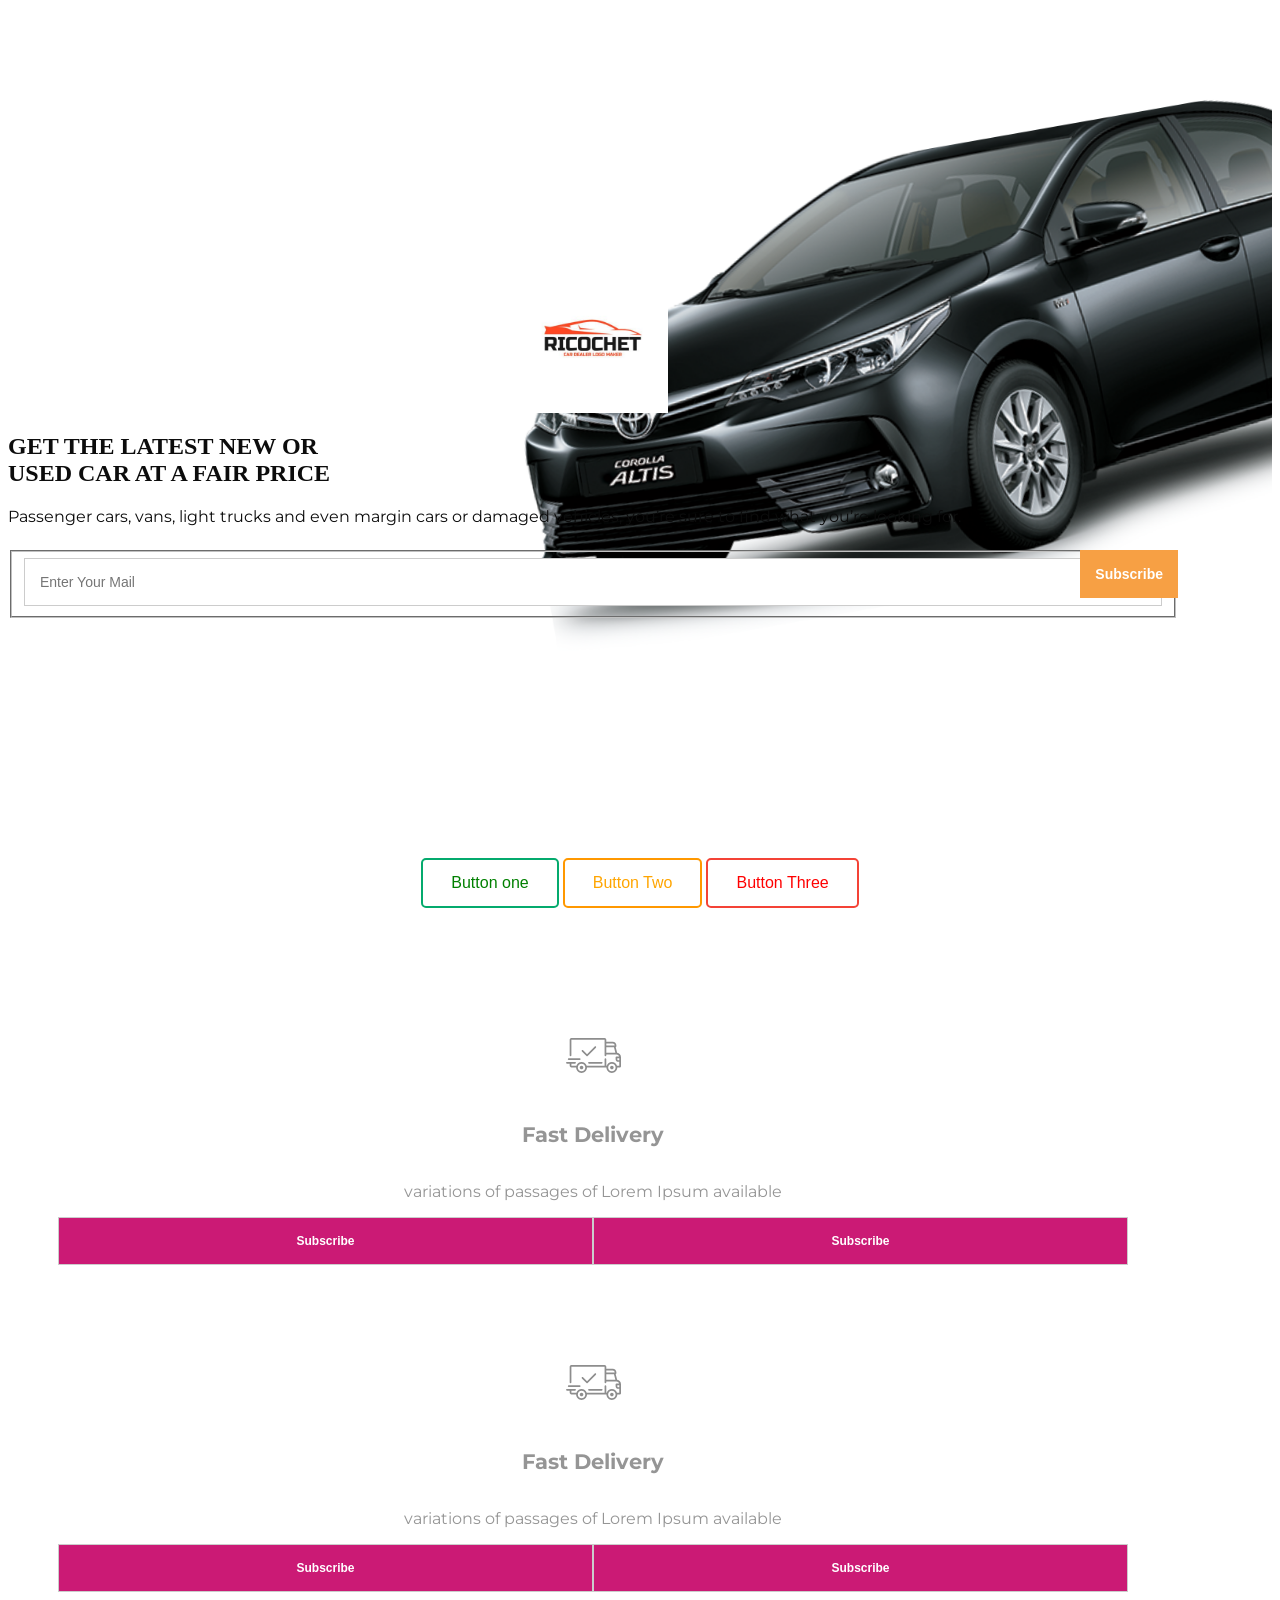
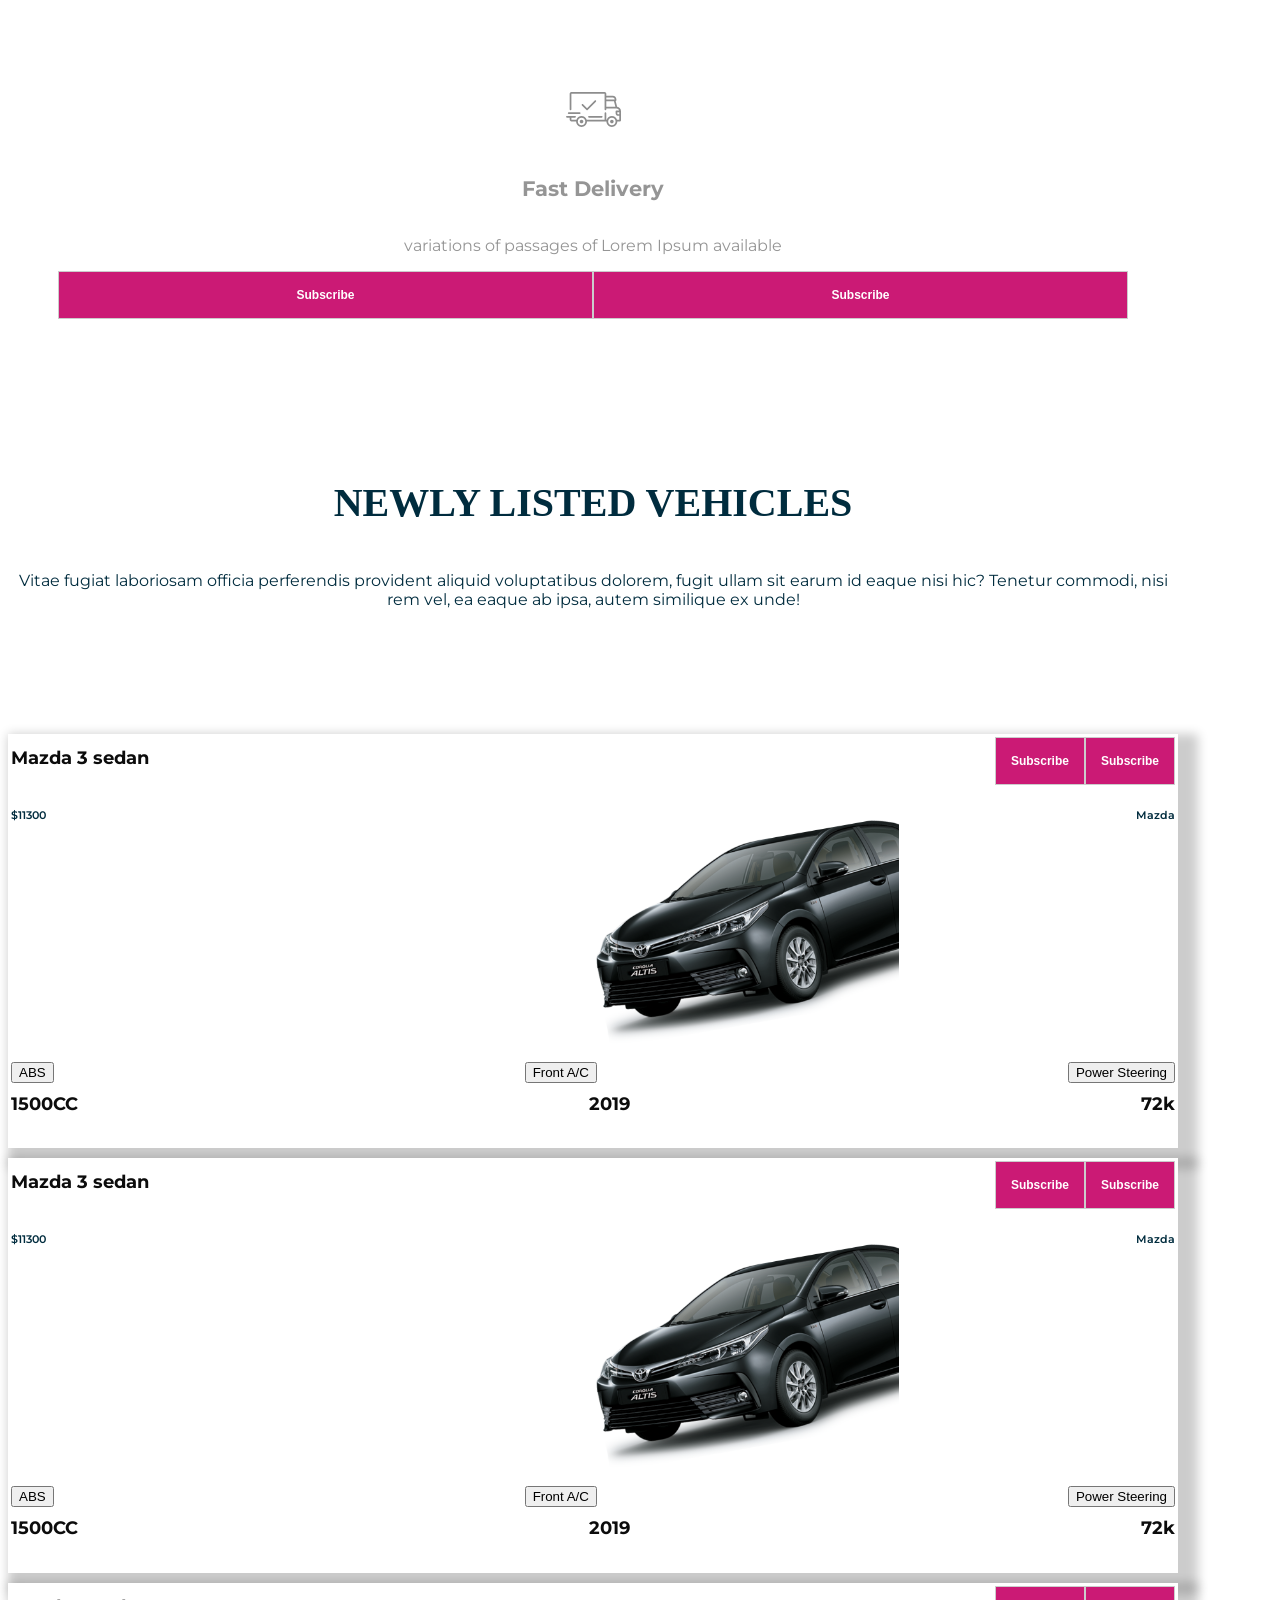
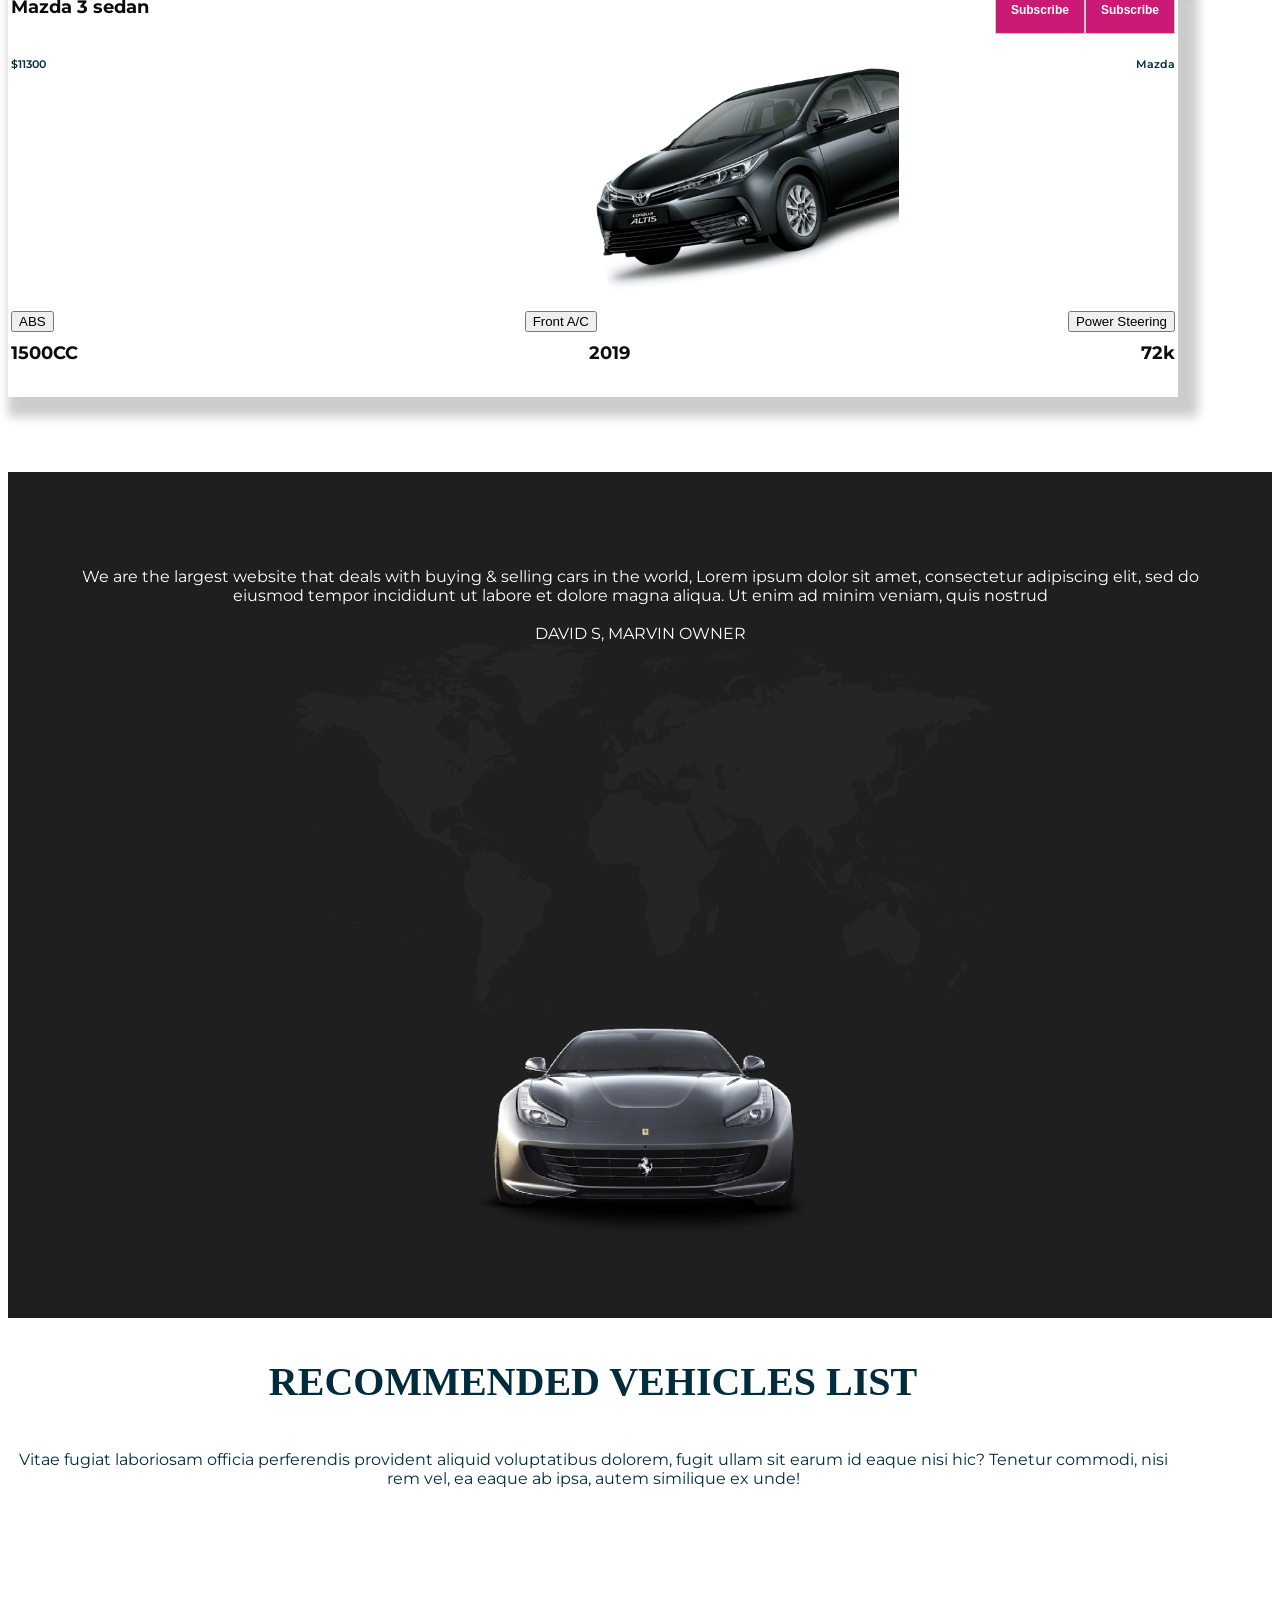
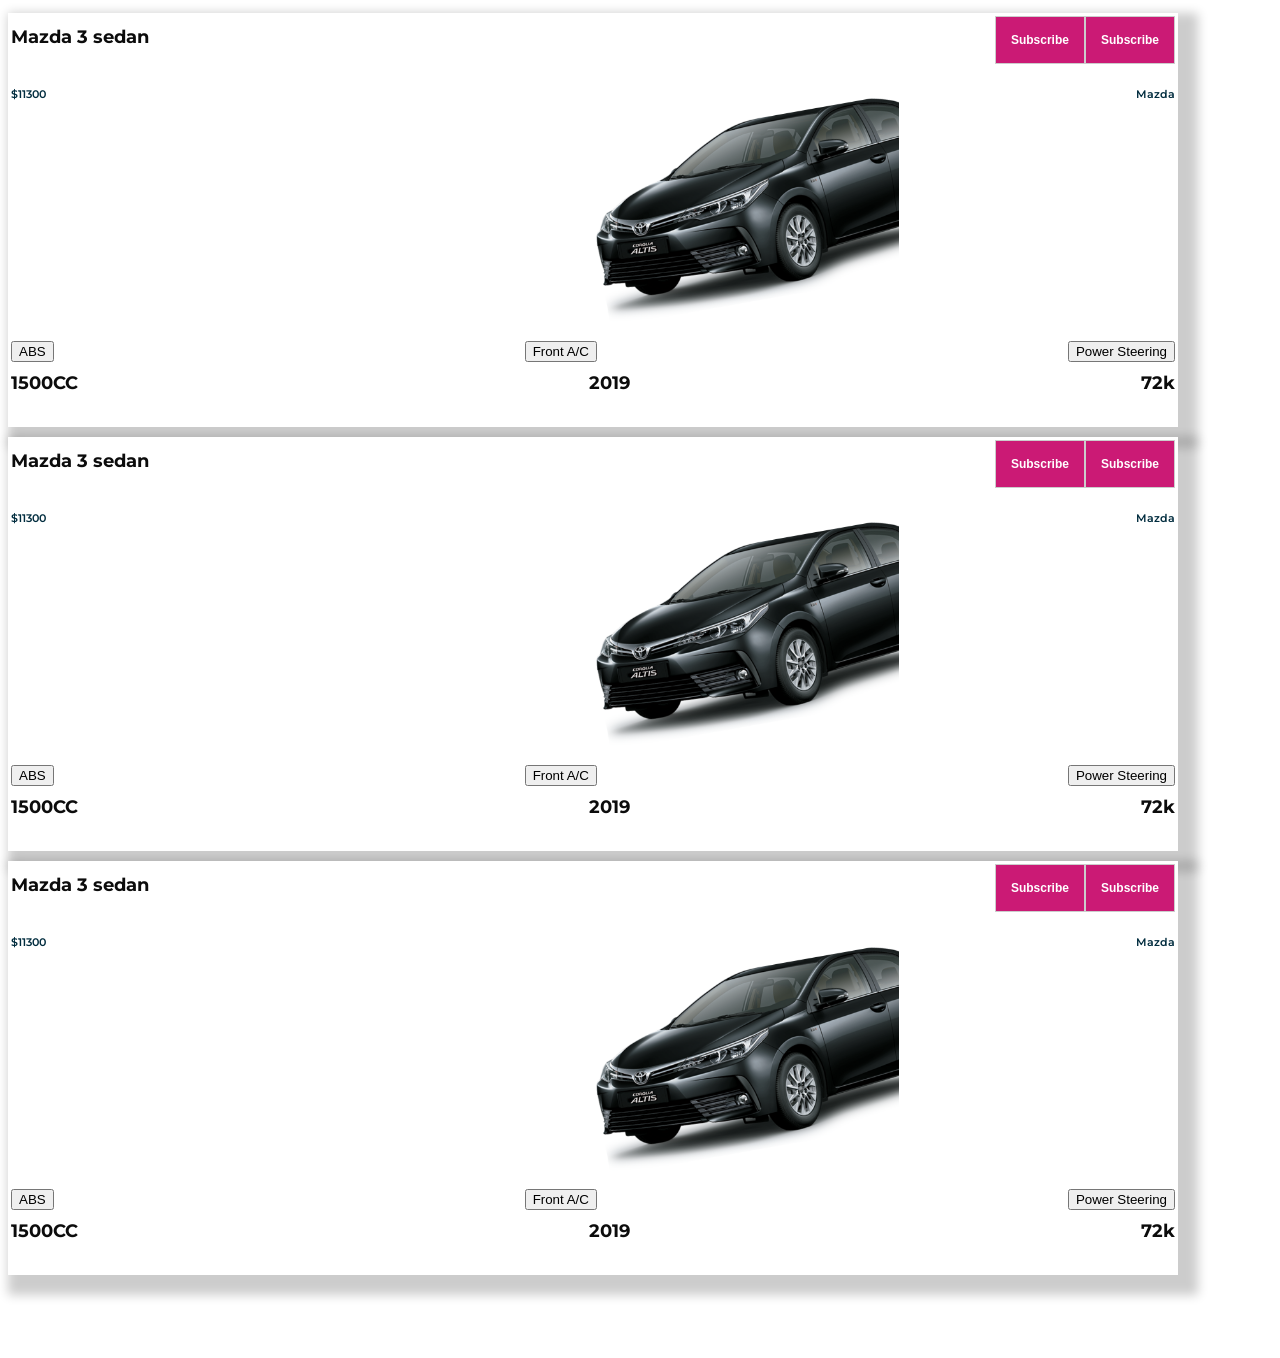
==== index.html @ 63cb1b91 "Init" ====
<!DOCTYPE html>
<html>
   <head>
      <!-- Basic -->
      <meta charset="utf-8" />
      <meta http-equiv="X-UA-Compatible" content="IE=edge" />
      <!-- Mobile Metas -->
      <meta name="viewport" content="width=device-width, initial-scale=1, shrink-to-fit=no" />
      <!-- Site Metas -->
      <meta name="keywords" content="" />
      <meta name="description" content="" />
      <meta name="author" content="" />
      <link rel="shortcut icon" href="images/car_logo_sample.jpg" type="">
      <title>Web title</title>
      <!-- bootstrap core css -->
      <link rel="stylesheet" type="text/css" href="css/bootstrap.css" />
      <!-- font awesome style -->
      <link href="css/font-awesome.min.css" rel="stylesheet" />
      <!-- Custom styles for this template -->
      <link href="css/style.css" rel="stylesheet" />
      <!-- responsive style -->
      <link href="css/responsive.css" rel="stylesheet" />
   </head>
   <style>
      * {
         box-sizing: border-box;
      }
      .button_search {
         border: 3px solid orange;
         border-radius: 5px;
         background-color: orange;
         color: white;

      }
      .btn {
         border: 2px solid black;
         border-radius: 5px;
         background-color: white;
         color: black;
         padding: 14px 28px;
         font-size: 16px;

      }
      .Bu_one {
         border-color: #04AA6D;
         color: green;
      }

      .Bu_two {
         border-color: #ff9800;
         color: orange;
      }

      .Bu_three {
         border-color: #f44336;
         color: red
      }

   </style>
   <body>
      <div class="hero_area">
      <!-- head section -->
         <section class="slider_section ">
            <div class="slider_bg_box">
               <img src="images/Car_full_photo.png" alt="">
            </div>
            <div id="customCarousel1" class="carousel slide" data-ride="carousel">
               <div class="carousel-inner">
                  <div class="carousel-item active">
                     <div class="container ">
                        <div class="row">
                           <div class="col-md-7 col-lg-6 ">
                              <div class="detail-box">
                                 <div class="heading_container heading_center">
                                 <img src="images/Car_logo_sample.jpg" width="150" height="150">
                                 </div>
                                 <h2>
                                    GET THE LATEST NEW OR <br>USED CAR AT A FAIR PRICE
                                 </h2>
                                 <p>
                                    Passenger cars, vans, light trucks and even margin cars or damaged vehicles,
                                    you’re sure to find what you’re looking for.  </p>

                                 <div class="form_sub">
                                    <form>
                                       <fieldset>
                                          <div class="field">
                                             <input type="email" placeholder="Enter Your Mail" name="email" />
                                             <input type="submit" value="Subscribe" />
                                          </div>
                                       </fieldset>
                                    </form>
                                 </div>
                           </div>
                        </div>
                     </div>
                  </div>
               </div>
               </div>
            </div>
         </section>

      <!-- color buttons -3  section -->
         <div class="heading_container heading_center">
            <div class="col-center">
               <button class="btn Bu_one"> Button one </button>
               <button class="btn Bu_two"> Button Two </button>
               <button class="btn Bu_three"> Button Three </button>
            </div>
            <!-- End color buttons -3  section -->
         </div>
         </div>
      <!-- shadow box section -->
      <section class="why_section layout_padding">
         <div class="container">
            <div class="shadow">
            <div class="row">
               <div class="col-md-4">
                  <div class="box ">
                     <div class="img-box">
                        <svg version="1.1" id="Layer_1" xmlns="http://www.w3.org/2000/svg" xmlns:xlink="http://www.w3.org/1999/xlink" x="0px" y="0px" viewBox="0 0 512 512" style="enable-background:new 0 0 512 512;" xml:space="preserve">
                           <g>
                              <g>
                                 <path d="M476.158,231.363l-13.259-53.035c3.625-0.77,6.345-3.986,6.345-7.839v-8.551c0-18.566-15.105-33.67-33.67-33.67h-60.392
                                    V110.63c0-9.136-7.432-16.568-16.568-16.568H50.772c-9.136,0-16.568,7.432-16.568,16.568V256c0,4.427,3.589,8.017,8.017,8.017
                                    c4.427,0,8.017-3.589,8.017-8.017V110.63c0-0.295,0.239-0.534,0.534-0.534h307.841c0.295,0,0.534,0.239,0.534,0.534v145.372
                                    c0,4.427,3.589,8.017,8.017,8.017c4.427,0,8.017-3.589,8.017-8.017v-9.088h94.569c0.008,0,0.014,0.002,0.021,0.002
                                    c0.008,0,0.015-0.001,0.022-0.001c11.637,0.008,21.518,7.646,24.912,18.171h-24.928c-4.427,0-8.017,3.589-8.017,8.017v17.102
                                    c0,13.851,11.268,25.119,25.119,25.119h9.086v35.273h-20.962c-6.886-19.883-25.787-34.205-47.982-34.205
                                    s-41.097,14.322-47.982,34.205h-3.86v-60.393c0-4.427-3.589-8.017-8.017-8.017c-4.427,0-8.017,3.589-8.017,8.017v60.391H192.817
                                    c-6.886-19.883-25.787-34.205-47.982-34.205s-41.097,14.322-47.982,34.205H50.772c-0.295,0-0.534-0.239-0.534-0.534v-17.637
                                    h34.739c4.427,0,8.017-3.589,8.017-8.017s-3.589-8.017-8.017-8.017H8.017c-4.427,0-8.017,3.589-8.017,8.017
                                    s3.589,8.017,8.017,8.017h26.188v17.637c0,9.136,7.432,16.568,16.568,16.568h43.304c-0.002,0.178-0.014,0.355-0.014,0.534
                                    c0,27.996,22.777,50.772,50.772,50.772s50.772-22.776,50.772-50.772c0-0.18-0.012-0.356-0.014-0.534h180.67
                                    c-0.002,0.178-0.014,0.355-0.014,0.534c0,27.996,22.777,50.772,50.772,50.772c27.995,0,50.772-22.776,50.772-50.772
                                    c0-0.18-0.012-0.356-0.014-0.534h26.203c4.427,0,8.017-3.589,8.017-8.017v-85.511C512,251.989,496.423,234.448,476.158,231.363z
                                    M375.182,144.301h60.392c9.725,0,17.637,7.912,17.637,17.637v0.534h-78.029V144.301z M375.182,230.881v-52.376h71.235
                                    l13.094,52.376H375.182z M144.835,401.904c-19.155,0-34.739-15.583-34.739-34.739s15.584-34.739,34.739-34.739
                                    c19.155,0,34.739,15.583,34.739,34.739S163.99,401.904,144.835,401.904z M427.023,401.904c-19.155,0-34.739-15.583-34.739-34.739
                                    s15.584-34.739,34.739-34.739c19.155,0,34.739,15.583,34.739,34.739S446.178,401.904,427.023,401.904z M495.967,299.29h-9.086
                                    c-5.01,0-9.086-4.076-9.086-9.086v-9.086h18.171V299.29z" />
                              </g>
                           </g>
                           <g>
                              <g>
                                 <path d="M144.835,350.597c-9.136,0-16.568,7.432-16.568,16.568c0,9.136,7.432,16.568,16.568,16.568
                                    c9.136,0,16.568-7.432,16.568-16.568C161.403,358.029,153.971,350.597,144.835,350.597z" />
                              </g>
                           </g>
                           <g>
                              <g>
                                 <path d="M427.023,350.597c-9.136,0-16.568,7.432-16.568,16.568c0,9.136,7.432,16.568,16.568,16.568
                                    c9.136,0,16.568-7.432,16.568-16.568C443.591,358.029,436.159,350.597,427.023,350.597z" />
                              </g>
                           </g>
                           <g>
                              <g>
                                 <path d="M332.96,316.393H213.244c-4.427,0-8.017,3.589-8.017,8.017s3.589,8.017,8.017,8.017H332.96
                                    c4.427,0,8.017-3.589,8.017-8.017S337.388,316.393,332.96,316.393z" />
                              </g>
                           </g>
                           <g>
                              <g>
                                 <path d="M127.733,282.188H25.119c-4.427,0-8.017,3.589-8.017,8.017s3.589,8.017,8.017,8.017h102.614
                                    c4.427,0,8.017-3.589,8.017-8.017S132.16,282.188,127.733,282.188z" />
                              </g>
                           </g>
                           <g>
                              <g>
                                 <path d="M278.771,173.37c-3.13-3.13-8.207-3.13-11.337,0.001l-71.292,71.291l-37.087-37.087c-3.131-3.131-8.207-3.131-11.337,0
                                    c-3.131,3.131-3.131,8.206,0,11.337l42.756,42.756c1.565,1.566,3.617,2.348,5.668,2.348s4.104-0.782,5.668-2.348l76.96-76.96
                                    C281.901,181.576,281.901,176.501,278.771,173.37z" />
                              </g>
                           </g>
                           <g>
                           </g>
                           <g>
                           </g>
                           <g>
                           </g>
                           <g>
                           </g>
                           <g>
                           </g>
                           <g>
                           </g>
                           <g>
                           </g>
                           <g>
                           </g>
                           <g>
                           </g>
                           <g>
                           </g>
                           <g>
                           </g>
                           <g>
                           </g>
                           <g>
                           </g>
                           <g>
                           </g>
                           <g>
                           </g>
                        </svg>
                     </div>
                     <div class="detail-box">
                        <h5>
                           Fast Delivery
                        </h5>
                        <p>
                           variations of passages of Lorem Ipsum available
                        </p>
                        <div class="form_sub1">
                           <form>
                                 <div class="field">
                                    <input type="submit" value="Subscribe" />
                                    <input type="submit" value="Subscribe" />
                                 </div>
                           </form>
                        </div>
                     </div>
                  </div>
               </div>

               <div class="col-md-4">
                  <div class="box ">
                     <div class="img-box">
                        <svg version="1.1" id="Layer_1" xmlns="http://www.w3.org/2000/svg" xmlns:xlink="http://www.w3.org/1999/xlink" x="0px" y="0px" viewBox="0 0 512 512" style="enable-background:new 0 0 512 512;" xml:space="preserve">
                           <g>
                              <g>
                                 <path d="M476.158,231.363l-13.259-53.035c3.625-0.77,6.345-3.986,6.345-7.839v-8.551c0-18.566-15.105-33.67-33.67-33.67h-60.392
                                    V110.63c0-9.136-7.432-16.568-16.568-16.568H50.772c-9.136,0-16.568,7.432-16.568,16.568V256c0,4.427,3.589,8.017,8.017,8.017
                                    c4.427,0,8.017-3.589,8.017-8.017V110.63c0-0.295,0.239-0.534,0.534-0.534h307.841c0.295,0,0.534,0.239,0.534,0.534v145.372
                                    c0,4.427,3.589,8.017,8.017,8.017c4.427,0,8.017-3.589,8.017-8.017v-9.088h94.569c0.008,0,0.014,0.002,0.021,0.002
                                    c0.008,0,0.015-0.001,0.022-0.001c11.637,0.008,21.518,7.646,24.912,18.171h-24.928c-4.427,0-8.017,3.589-8.017,8.017v17.102
                                    c0,13.851,11.268,25.119,25.119,25.119h9.086v35.273h-20.962c-6.886-19.883-25.787-34.205-47.982-34.205
                                    s-41.097,14.322-47.982,34.205h-3.86v-60.393c0-4.427-3.589-8.017-8.017-8.017c-4.427,0-8.017,3.589-8.017,8.017v60.391H192.817
                                    c-6.886-19.883-25.787-34.205-47.982-34.205s-41.097,14.322-47.982,34.205H50.772c-0.295,0-0.534-0.239-0.534-0.534v-17.637
                                    h34.739c4.427,0,8.017-3.589,8.017-8.017s-3.589-8.017-8.017-8.017H8.017c-4.427,0-8.017,3.589-8.017,8.017
                                    s3.589,8.017,8.017,8.017h26.188v17.637c0,9.136,7.432,16.568,16.568,16.568h43.304c-0.002,0.178-0.014,0.355-0.014,0.534
                                    c0,27.996,22.777,50.772,50.772,50.772s50.772-22.776,50.772-50.772c0-0.18-0.012-0.356-0.014-0.534h180.67
                                    c-0.002,0.178-0.014,0.355-0.014,0.534c0,27.996,22.777,50.772,50.772,50.772c27.995,0,50.772-22.776,50.772-50.772
                                    c0-0.18-0.012-0.356-0.014-0.534h26.203c4.427,0,8.017-3.589,8.017-8.017v-85.511C512,251.989,496.423,234.448,476.158,231.363z
                                    M375.182,144.301h60.392c9.725,0,17.637,7.912,17.637,17.637v0.534h-78.029V144.301z M375.182,230.881v-52.376h71.235
                                    l13.094,52.376H375.182z M144.835,401.904c-19.155,0-34.739-15.583-34.739-34.739s15.584-34.739,34.739-34.739
                                    c19.155,0,34.739,15.583,34.739,34.739S163.99,401.904,144.835,401.904z M427.023,401.904c-19.155,0-34.739-15.583-34.739-34.739
                                    s15.584-34.739,34.739-34.739c19.155,0,34.739,15.583,34.739,34.739S446.178,401.904,427.023,401.904z M495.967,299.29h-9.086
                                    c-5.01,0-9.086-4.076-9.086-9.086v-9.086h18.171V299.29z" />
                              </g>
                           </g>
                           <g>
                              <g>
                                 <path d="M144.835,350.597c-9.136,0-16.568,7.432-16.568,16.568c0,9.136,7.432,16.568,16.568,16.568
                                    c9.136,0,16.568-7.432,16.568-16.568C161.403,358.029,153.971,350.597,144.835,350.597z" />
                              </g>
                           </g>
                           <g>
                              <g>
                                 <path d="M427.023,350.597c-9.136,0-16.568,7.432-16.568,16.568c0,9.136,7.432,16.568,16.568,16.568
                                    c9.136,0,16.568-7.432,16.568-16.568C443.591,358.029,436.159,350.597,427.023,350.597z" />
                              </g>
                           </g>
                           <g>
                              <g>
                                 <path d="M332.96,316.393H213.244c-4.427,0-8.017,3.589-8.017,8.017s3.589,8.017,8.017,8.017H332.96
                                    c4.427,0,8.017-3.589,8.017-8.017S337.388,316.393,332.96,316.393z" />
                              </g>
                           </g>
                           <g>
                              <g>
                                 <path d="M127.733,282.188H25.119c-4.427,0-8.017,3.589-8.017,8.017s3.589,8.017,8.017,8.017h102.614
                                    c4.427,0,8.017-3.589,8.017-8.017S132.16,282.188,127.733,282.188z" />
                              </g>
                           </g>
                           <g>
                              <g>
                                 <path d="M278.771,173.37c-3.13-3.13-8.207-3.13-11.337,0.001l-71.292,71.291l-37.087-37.087c-3.131-3.131-8.207-3.131-11.337,0
                                    c-3.131,3.131-3.131,8.206,0,11.337l42.756,42.756c1.565,1.566,3.617,2.348,5.668,2.348s4.104-0.782,5.668-2.348l76.96-76.96
                                    C281.901,181.576,281.901,176.501,278.771,173.37z" />
                              </g>
                           </g>
                           <g>
                           </g>
                           <g>
                           </g>
                           <g>
                           </g>
                           <g>
                           </g>
                           <g>
                           </g>
                           <g>
                           </g>
                           <g>
                           </g>
                           <g>
                           </g>
                           <g>
                           </g>
                           <g>
                           </g>
                           <g>
                           </g>
                           <g>
                           </g>
                           <g>
                           </g>
                           <g>
                           </g>
                           <g>
                           </g>
                        </svg>
                     </div>
                     <div class="detail-box">
                        <h5>
                           Fast Delivery
                        </h5>
                        <p>
                           variations of passages of Lorem Ipsum available
                        </p>
                        <div class="form_sub1">
                           <form>
                              <div class="field">
                                 <input type="submit" value="Subscribe" />
                                 <input type="submit" value="Subscribe" />
                              </div>
                           </form>
                        </div>
                     </div>
                  </div>
               </div>

               <div class="col-md-4">
                  <div class="box ">
                     <div class="img-box">
                        <svg version="1.1" id="Layer_1" xmlns="http://www.w3.org/2000/svg" xmlns:xlink="http://www.w3.org/1999/xlink" x="0px" y="0px" viewBox="0 0 512 512" style="enable-background:new 0 0 512 512;" xml:space="preserve">
                           <g>
                              <g>
                                 <path d="M476.158,231.363l-13.259-53.035c3.625-0.77,6.345-3.986,6.345-7.839v-8.551c0-18.566-15.105-33.67-33.67-33.67h-60.392
                                    V110.63c0-9.136-7.432-16.568-16.568-16.568H50.772c-9.136,0-16.568,7.432-16.568,16.568V256c0,4.427,3.589,8.017,8.017,8.017
                                    c4.427,0,8.017-3.589,8.017-8.017V110.63c0-0.295,0.239-0.534,0.534-0.534h307.841c0.295,0,0.534,0.239,0.534,0.534v145.372
                                    c0,4.427,3.589,8.017,8.017,8.017c4.427,0,8.017-3.589,8.017-8.017v-9.088h94.569c0.008,0,0.014,0.002,0.021,0.002
                                    c0.008,0,0.015-0.001,0.022-0.001c11.637,0.008,21.518,7.646,24.912,18.171h-24.928c-4.427,0-8.017,3.589-8.017,8.017v17.102
                                    c0,13.851,11.268,25.119,25.119,25.119h9.086v35.273h-20.962c-6.886-19.883-25.787-34.205-47.982-34.205
                                    s-41.097,14.322-47.982,34.205h-3.86v-60.393c0-4.427-3.589-8.017-8.017-8.017c-4.427,0-8.017,3.589-8.017,8.017v60.391H192.817
                                    c-6.886-19.883-25.787-34.205-47.982-34.205s-41.097,14.322-47.982,34.205H50.772c-0.295,0-0.534-0.239-0.534-0.534v-17.637
                                    h34.739c4.427,0,8.017-3.589,8.017-8.017s-3.589-8.017-8.017-8.017H8.017c-4.427,0-8.017,3.589-8.017,8.017
                                    s3.589,8.017,8.017,8.017h26.188v17.637c0,9.136,7.432,16.568,16.568,16.568h43.304c-0.002,0.178-0.014,0.355-0.014,0.534
                                    c0,27.996,22.777,50.772,50.772,50.772s50.772-22.776,50.772-50.772c0-0.18-0.012-0.356-0.014-0.534h180.67
                                    c-0.002,0.178-0.014,0.355-0.014,0.534c0,27.996,22.777,50.772,50.772,50.772c27.995,0,50.772-22.776,50.772-50.772
                                    c0-0.18-0.012-0.356-0.014-0.534h26.203c4.427,0,8.017-3.589,8.017-8.017v-85.511C512,251.989,496.423,234.448,476.158,231.363z
                                    M375.182,144.301h60.392c9.725,0,17.637,7.912,17.637,17.637v0.534h-78.029V144.301z M375.182,230.881v-52.376h71.235
                                    l13.094,52.376H375.182z M144.835,401.904c-19.155,0-34.739-15.583-34.739-34.739s15.584-34.739,34.739-34.739
                                    c19.155,0,34.739,15.583,34.739,34.739S163.99,401.904,144.835,401.904z M427.023,401.904c-19.155,0-34.739-15.583-34.739-34.739
                                    s15.584-34.739,34.739-34.739c19.155,0,34.739,15.583,34.739,34.739S446.178,401.904,427.023,401.904z M495.967,299.29h-9.086
                                    c-5.01,0-9.086-4.076-9.086-9.086v-9.086h18.171V299.29z" />
                              </g>
                           </g>
                           <g>
                              <g>
                                 <path d="M144.835,350.597c-9.136,0-16.568,7.432-16.568,16.568c0,9.136,7.432,16.568,16.568,16.568
                                    c9.136,0,16.568-7.432,16.568-16.568C161.403,358.029,153.971,350.597,144.835,350.597z" />
                              </g>
                           </g>
                           <g>
                              <g>
                                 <path d="M427.023,350.597c-9.136,0-16.568,7.432-16.568,16.568c0,9.136,7.432,16.568,16.568,16.568
                                    c9.136,0,16.568-7.432,16.568-16.568C443.591,358.029,436.159,350.597,427.023,350.597z" />
                              </g>
                           </g>
                           <g>
                              <g>
                                 <path d="M332.96,316.393H213.244c-4.427,0-8.017,3.589-8.017,8.017s3.589,8.017,8.017,8.017H332.96
                                    c4.427,0,8.017-3.589,8.017-8.017S337.388,316.393,332.96,316.393z" />
                              </g>
                           </g>
                           <g>
                              <g>
                                 <path d="M127.733,282.188H25.119c-4.427,0-8.017,3.589-8.017,8.017s3.589,8.017,8.017,8.017h102.614
                                    c4.427,0,8.017-3.589,8.017-8.017S132.16,282.188,127.733,282.188z" />
                              </g>
                           </g>
                           <g>
                              <g>
                                 <path d="M278.771,173.37c-3.13-3.13-8.207-3.13-11.337,0.001l-71.292,71.291l-37.087-37.087c-3.131-3.131-8.207-3.131-11.337,0
                                    c-3.131,3.131-3.131,8.206,0,11.337l42.756,42.756c1.565,1.566,3.617,2.348,5.668,2.348s4.104-0.782,5.668-2.348l76.96-76.96
                                    C281.901,181.576,281.901,176.501,278.771,173.37z" />
                              </g>
                           </g>
                           <g>
                           </g>
                           <g>
                           </g>
                           <g>
                           </g>
                           <g>
                           </g>
                           <g>
                           </g>
                           <g>
                           </g>
                           <g>
                           </g>
                           <g>
                           </g>
                           <g>
                           </g>
                           <g>
                           </g>
                           <g>
                           </g>
                           <g>
                           </g>
                           <g>
                           </g>
                           <g>
                           </g>
                           <g>
                           </g>
                        </svg>
                     </div>
                     <div class="detail-box">
                        <h5>
                           Fast Delivery
                        </h5>
                        <p>
                           variations of passages of Lorem Ipsum available
                        </p>
                        <div class="form_sub1">
                           <form>
                              <div class="field">
                                 <input type="submit" value="Subscribe" />
                                 <input type="submit" value="Subscribe" />
                              </div>
                           </form>
                        </div>
                     </div>
                  </div>
               </div>
            </div>
            </div>

         </div>
      </section>
      <!-- end shadow box section -->
      
      <!-- text section -->
      <section class="arrival_section">
         <div class="container">
                  <div class="heading_container heading_center">
                     <div class="heading_container">
                        <h3>
                           NEWLY LISTED VEHICLES
                        </h3>
                     </div>
                     <p style="margin-top: 20px;margin-bottom: 30px;">
                        Vitae fugiat laboriosam officia perferendis provident aliquid voluptatibus dolorem, fugit ullam sit earum id eaque nisi hic? Tenetur commodi, nisi rem vel, ea eaque ab ipsa, autem similique ex unde!
                     </p>

                  </div>
<!--               </div>-->
<!--            </div>-->
         </div>
      </section>
      <!-- text section section -->
      
      <!-- Card section -->
      <section class="product_section layout_padding">
         <div class="container">
            <div class="row">

               <div class="col-sm-6 col-md-4 col-lg-4">
                  <div class="box">
                        <!-- Card details -->
                     <div class="detail-box">
                        <h5>
                           Mazda 3 sedan
                        </h5>
                     <div class="form_sub1">
                           <form>
                              <div class="field">
                                 <input type="submit" value="Subscribe" />
                                 <input type="submit" value="Subscribe" />
                              </div>
                           </form>
                        </div>
                     </div>
                     <div class="detail-box">
                        <h6>
                           $11300
                        </h6>
                        <h6>
                           Mazda
                        </h6>
                     </div>
                     <div class="img-box">
                        <img src="images/Car_full_photo.png" alt="">
                     </div>
                     <div class="detail-box">
                        <button>ABS</button>
                        <button>Front A/C</button>
                        <button>Power Steering</button>
                     </div>
                     <div class="detail-box">
                        <h5>
                           1500CC
                        </h5>
                        <h5>
                           2019
                        </h5>
                        <h5>
                           72k
                        </h5>

                     </div>
                     <!-- End card details -->
                  </div>
               </div>
               <div class="col-sm-6 col-md-4 col-lg-4">
                  <div class="box">
                     <!-- Card details -->
                     <div class="detail-box">
                        <h5>
                           Mazda 3 sedan
                        </h5>
                        <div class="form_sub1">
                           <form>
                              <div class="field">
                                 <input type="submit" value="Subscribe" />
                                 <input type="submit" value="Subscribe" />
                              </div>
                           </form>
                        </div>
                     </div>
                     <div class="detail-box">
                        <h6>
                           $11300
                        </h6>
                        <h6>
                           Mazda
                        </h6>
                     </div>
                     <div class="img-box">
                        <img src="images/Car_full_photo.png" alt="">
                     </div>
                     <div class="detail-box">
                        <button>ABS</button>
                        <button>Front A/C</button>
                        <button>Power Steering</button>
                     </div>
                     <div class="detail-box">
                        <h5>
                           1500CC
                        </h5>
                        <h5>
                           2019
                        </h5>
                        <h5>
                           72k
                        </h5>

                     </div>
                     <!-- End card details -->
                  </div>
               </div>
               <div class="col-sm-6 col-md-4 col-lg-4">
                  <div class="box">
                     <!-- Card details -->
                     <div class="detail-box">
                        <h5>
                           Mazda 3 sedan
                        </h5>
                        <div class="form_sub1">
                           <form>
                              <div class="field">
                                 <input type="submit" value="Subscribe" />
                                 <input type="submit" value="Subscribe" />
                              </div>
                           </form>
                        </div>
                     </div>
                     <div class="detail-box">
                        <h6>
                           $11300
                        </h6>
                        <h6>
                           Mazda
                        </h6>
                     </div>
                     <div class="img-box">
                        <img src="images/Car_full_photo.png" alt="">
                     </div>
                     <div class="detail-box">
                        <button>ABS</button>
                        <button>Front A/C</button>
                        <button>Power Steering</button>
                     </div>
                     <div class="detail-box">
                        <h5>
                           1500CC
                        </h5>
                        <h5>
                           2019
                        </h5>
                        <h5>
                           72k
                        </h5>

                     </div>
                     <!-- End card details -->
                  </div>
               </div>

            </div>
         </div>
      </section>
      <!-- end card section -->

      <!-- Two arrow and line -->

      <!-- End two arrow and line -->

      <!-- image with details section -->
      <section class="subscribe_section">
         <div class="container-fuild">
            <div class="box">
               <div class="row">
                  <div class="col-md-6 offset-md-3">
                     <div class="subscribe_form ">
                        <div class="heading_container heading_center">
                        <p>We are the largest website that deals with buying & selling cars in the world, Lorem ipsum dolor sit amet, consectetur adipiscing
                           elit, sed do eiusmod tempor incididunt ut labore et dolore magna aliqua. Ut enim ad minim veniam, quis nostrud </p>
                           <br/>
                           <h7>DAVID S, MARVIN OWNER</h7>

                        </div>

                     </div>
                  </div>
                  <div class="heading_container heading_center">
                     <img src="images/world_map_PNG28.png" width="60%" height="80%" alt="">
                     <img src="images/unnamed.png" width="30%" height="50%" alt="">
                  </div>
               </div>
            </div>
         </div>
      </section>
      <!-- end image with details section -->

      <!-- 2nd text section -->
      <section class="arrival_section">
         <div class="container">
            <div class="heading_container heading_center">
               <div class="heading_container">
                  <h3>
                     RECOMMENDED VEHICLES LIST
                  </h3>
               </div>
               <p style="margin-top: 20px;margin-bottom: 30px;">
                  Vitae fugiat laboriosam officia perferendis provident aliquid voluptatibus dolorem, fugit ullam sit earum id eaque nisi hic? Tenetur commodi, nisi rem vel, ea eaque ab ipsa, autem similique ex unde!
               </p>
            </div>
         </div>
      </section>
      <!-- end 2nd text section -->

      <!-- Recommended vehical card section -->
      <section class="product_section layout_padding">
         <div class="container">
            <div class="row">

               <div class="col-sm-6 col-md-4 col-lg-4">
                  <div class="box">
                     <!-- Card details -->
                     <div class="detail-box">
                        <h5>
                           Mazda 3 sedan
                        </h5>
                        <div class="form_sub1">
                           <form>
                              <div class="field">
                                 <input type="submit" value="Subscribe" />
                                 <input type="submit" value="Subscribe" />
                              </div>
                           </form>
                        </div>
                     </div>
                     <div class="detail-box">
                        <h6>
                           $11300
                        </h6>
                        <h6>
                           Mazda
                        </h6>
                     </div>
                     <div class="img-box">
                        <img src="images/Car_full_photo.png" alt="">
                     </div>
                     <div class="detail-box">
                        <button>ABS</button>
                        <button>Front A/C</button>
                        <button>Power Steering</button>
                     </div>
                     <div class="detail-box">
                        <h5>
                           1500CC
                        </h5>
                        <h5>
                           2019
                        </h5>
                        <h5>
                           72k
                        </h5>

                     </div>
                     <!-- End card details -->
                  </div>
               </div>
               <div class="col-sm-6 col-md-4 col-lg-4">
                  <div class="box">
                     <!-- Card details -->
                     <div class="detail-box">
                        <h5>
                           Mazda 3 sedan
                        </h5>
                        <div class="form_sub1">
                           <form>
                              <div class="field">
                                 <input type="submit" value="Subscribe" />
                                 <input type="submit" value="Subscribe" />
                              </div>
                           </form>
                        </div>
                     </div>
                     <div class="detail-box">
                        <h6>
                           $11300
                        </h6>
                        <h6>
                           Mazda
                        </h6>
                     </div>
                     <div class="img-box">
                        <img src="images/Car_full_photo.png" alt="">
                     </div>
                     <div class="detail-box">
                        <button>ABS</button>
                        <button>Front A/C</button>
                        <button>Power Steering</button>
                     </div>
                     <div class="detail-box">
                        <h5>
                           1500CC
                        </h5>
                        <h5>
                           2019
                        </h5>
                        <h5>
                           72k
                        </h5>

                     </div>
                     <!-- End card details -->
                  </div>
               </div>
               <div class="col-sm-6 col-md-4 col-lg-4">
                  <div class="box">
                     <!-- Card details -->
                     <div class="detail-box">
                        <h5>
                           Mazda 3 sedan
                        </h5>
                        <div class="form_sub1">
                           <form>
                              <div class="field">
                                 <input type="submit" value="Subscribe" />
                                 <input type="submit" value="Subscribe" />
                              </div>
                           </form>
                        </div>
                     </div>
                     <div class="detail-box">
                        <h6>
                           $11300
                        </h6>
                        <h6>
                           Mazda
                        </h6>
                     </div>
                     <div class="img-box">
                        <img src="images/Car_full_photo.png" alt="">
                     </div>
                     <div class="detail-box">
                        <button>ABS</button>
                        <button>Front A/C</button>
                        <button>Power Steering</button>
                     </div>
                     <div class="detail-box">
                        <h5>
                           1500CC
                        </h5>
                        <h5>
                           2019
                        </h5>
                        <h5>
                           72k
                        </h5>

                     </div>
                     <!-- End card details -->
                  </div>
               </div>

            </div>
         </div>
      </section>
      <!-- End recommended vehical card section -->

      <!-- Two arrow and line (2nd)-->

      <!-- End two arrow and line (2nd)-->



      <script src="js/jquery-3.4.1.min.js"></script>
      <!-- popper js -->
      <script src="js/popper.min.js"></script>
      <!-- bootstrap js -->
      <script src="js/bootstrap.js"></script>
      <!-- custom js -->
      <script src="js/custom.js"></script>
   </body>
</html>
---- css/style.css ----
@import url('https://fonts.googleapis.com/css2?family=Montserrat:ital,wght@0,100;0,200;0,300;0,400;0,500;0,600;0,700;0,800;0,900;1,100;1,200;1,300;1,400;1,500;1,600;1,700;1,800;1,900&display=swap');

* {
  box-sizing: border-box;
}
body {
  font-family: 'Montserrat', sans-serif;
  color: #0c0c0c;
  background-color: #ffffff;
  overflow-x: hidden;
}

.layout_padding {
  padding: 75px 0;
}

.layout_padding2 {
  padding: 75px 0;
}

.layout_padding2-top {
  padding-top: 75px;
}

.layout_padding2-bottom {
  padding-bottom: 75px;
}

.layout_padding-top {
  padding-top: 90px;
}

.layout_padding-bottom {
  padding-bottom: 90px;
}

h1,
h2 {
  font-family: 'Playfair Display', serif;
}

.heading_container {
  display: -webkit-box;
  display: -ms-flexbox;
  display: flex;
  -webkit-box-orient: vertical;
  -webkit-box-direction: normal;
      -ms-flex-direction: column;
          flex-direction: column;
  -webkit-box-align: start;
      -ms-flex-align: start;
          align-items: flex-start;
}

.heading_container h2 {
    position: relative;
    margin-bottom: 0;
    font-size: 3.5rem;
    font-weight: bold;
}

.heading_container h2::after {
    content: "";
    display: block;
    width: 70px;
    height: 5px;
    background: #f7444e;
    margin: 10px auto 10px;
}

.heading_container h2 span {
  color: #f7444e;
}

.heading_container p {
  margin-top: 20px;
  margin-bottom: 0;
}

.heading_container.heading_center {
  -webkit-box-align: center;
      -ms-flex-align: center;
          align-items: center;
  text-align: center;
}

a,
a:hover,
a:focus {
  text-decoration: none;
}

a:hover,
a:focus {
  color: initial;
}

.btn,
.btn:focus {
  outline: none !important;
  -webkit-box-shadow: none;
          box-shadow: none;
}

/*header section*/
.hero_area {
  position: relative;
  min-height: 100vh;
  display: -webkit-box;
  display: -ms-flexbox;
  display: flex;
  -webkit-box-orient: vertical;
  -webkit-box-direction: normal;
      -ms-flex-direction: column;
          flex-direction: column;
}

.sub_page .hero_area {
  min-height: auto;
  -webkit-box-shadow: 0 0 5px 0 rgba(0, 0, 0, 0.25);
          box-shadow: 0 0 5px 0 rgba(0, 0, 0, 0.25);
}

.header_section {
    padding: 15px 0;
}

.header_section .container-fluid {
  padding-right: 25px;
  padding-left: 25px;
}

.navbar-brand {
  font-family: 'Playfair Display', serif;
}

.navbar-brand span {
  font-weight: bold;
  font-size: 32px;
  color: #000000;
}

.custom_nav-container {
  padding: 0;
}

.custom_nav-container .navbar-nav {
  margin-left: auto;
}

.custom_nav-container .navbar-nav .nav-item .nav-link {
    padding: 5px 20px;
    color: #131313;
    text-align: center;
    text-transform: uppercase;
    border-radius: 5px;
    -webkit-transition: all 0.3s;
    transition: all 0.3s;
    font-weight: 700;
}

.custom_nav-container .navbar-nav .nav-item .nav-link svg {
  width: 17px;
  height: auto;
  fill: #000000;
  margin-bottom: 2px;
}

.custom_nav-container .navbar-nav .nav-item:hover .nav-link, .custom_nav-container .navbar-nav .nav-item.active .nav-link {
  color: #f7444e;
}

.custom_nav-container .navbar-nav .nav-item:hover .nav-link svg, .custom_nav-container .navbar-nav .nav-item.active .nav-link svg {
  fill: #f7444e;
}

.custom_nav-container .nav_search-btn {
  width: 35px;
  height: 35px;
  padding: 0;
  border: none;
  color: #000000;
}

.custom_nav-container .nav_search-btn:hover {
  color: #f7444e;
}

.custom_nav-container .navbar-toggler {
  outline: none;
}

.custom_nav-container .navbar-toggler {
  padding: 0;
  width: 37px;
  height: 42px;
  -webkit-transition: all 0.3s;
  transition: all 0.3s;
}

.custom_nav-container .navbar-toggler span {
  display: block;
  width: 35px;
  height: 4px;
  background-color: #000000;
  margin: 7px 0;
  -webkit-transition: all 0.3s;
  transition: all 0.3s;
  position: relative;
  border-radius: 5px;
  transition: all 0.3s;
}

.custom_nav-container .navbar-toggler span::before, .custom_nav-container .navbar-toggler span::after {
  content: "";
  position: absolute;
  left: 0;
  height: 100%;
  width: 100%;
  background-color: #000000;
  top: -10px;
  border-radius: 5px;
  -webkit-transition: all 0.3s;
  transition: all 0.3s;
}

.custom_nav-container .navbar-toggler span::after {
  top: 10px;
}

.custom_nav-container .navbar-toggler[aria-expanded="true"] {
  -webkit-transform: rotate(360deg);
          transform: rotate(360deg);
}

.custom_nav-container .navbar-toggler[aria-expanded="true"] span {
  -webkit-transform: rotate(45deg);
          transform: rotate(45deg);
}

.custom_nav-container .navbar-toggler[aria-expanded="true"] span::before, .custom_nav-container .navbar-toggler[aria-expanded="true"] span::after {
  -webkit-transform: rotate(90deg);
          transform: rotate(90deg);
  top: 0;
}

/*end header section*/
/* slider section */
.slider_section {
  -webkit-box-flex: 1;
      -ms-flex: 1;
          flex: 1;
  display: -webkit-box;
  display: -ms-flexbox;
  display: flex;
  -webkit-box-align: center;
      -ms-flex-align: center;
          align-items: center;
  position: relative;
  padding: 90px 0 75px 0;
}

.slider_section .row {
  -webkit-box-align: center;
      -ms-flex-align: center;
          align-items: center;
}

.slider_section #customCarousel1 {
  width: 100%;
  position: unset;
}

.slider_section .detail-box h1 {
    font-size: 4.5rem;
    font-weight: bold;
    margin-bottom: 15px;
    color: #002c3e;
    line-height: 70px;
}

.slider_section .detail-box h1 span {
  color: #f7444e;
}

.slider_section .detail-box p {
    font-size: 16px;
    margin-top: 20px;
    margin-bottom: 1.5rem;
}

.slider_section .detail-box a {
    display: inline-block;
    padding: 12px 45px;
    background-color: #f7444e;
    border: 1px solid #f7444e;
    color: #ffffff;
    border-radius: 0;
    -webkit-transition: all 0.3s;
    transition: all 0.3s;
    margin-top: 10px;
    font-weight: 700;
}

.slider_section .detail-box a:hover {
  background-color: transparent;
  color: #f7444e;
}

.slider_section .img-box img {
  width: 100%;
}

.slider_section .carousel-indicators {
  position: unset;
  margin: 0;
  margin-top: 45px;
  -webkit-box-pack: start;
      -ms-flex-pack: start;
          justify-content: flex-start;
  -webkit-box-align: center;
      -ms-flex-align: center;
          align-items: center;
}

.slider_section .carousel-indicators li {
  background-color: #ffffff;
  width: 12px;
  height: 12px;
  border-radius: 100%;
  opacity: 1;
}

.slider_section .carousel-indicators li.active {
  width: 20px;
  height: 20px;
  background-color: #f7444e;
}

.slider_bg_box {
  position: absolute;
  top: 0;
  left: 0;
  width: 100%;
  height: 100%;
  z-index: -1;
}

.slider_bg_box img {
  width: 100%;
  height: 100%;
  -o-object-fit: cover;
     object-fit: cover;
  -o-object-position: top right;
     object-position: top right;
}

.product_section .heading_container {
  margin-bottom: 20px;
}

.product_section .box {
    position: relative;
    margin-top: 10px;
    padding: 2px 2px;
    background-color: #ffffff;
    -webkit-transition: all .3s;
    transition: all .3s;
    overflow: hidden;
    box-shadow: 10px 10px 10px 10px rgba(0,0,0,.2);
    border: solid #fff 1px;
}

.product_section .box .img-box {
  display: -webkit-box;
  display: -ms-flexbox;
  display: flex;
  -webkit-box-pack: center;
      -ms-flex-pack: center;
          justify-content: center;
  -webkit-box-align: center;
      -ms-flex-align: center;
          align-items: center;
  height: 215px;
}

.product_section .box .img-box img {
  max-width: 100%;
  max-height: 160%;
  -webkit-transition: all .3s;
  transition: all .3s;
}

.product_section .box .detail-box {
  text-align: center;
  display: -webkit-box;
  display: -ms-flexbox;
  display: flex;
  -webkit-box-pack: justify;
      -ms-flex-pack: justify;
          justify-content: space-between;
}

.product_section .box .detail-box h5 {
  font-size: 18px;
  margin-top: 10px;
}

.product_section .box .detail-box h6 {
  margin-top: 10px;
  color: #002c3e;
  font-weight: 600;
}

/*.product_section .box:hover img {*/
/*  -webkit-transform: scale(1.1);*/
/*          transform: scale(1.1);*/
/*}*/

/*.product_section .box:hover .option_container {*/
/*  opacity: 1;*/
/*  visibility: visible;*/
/*  -webkit-transform: translateY(0);*/
/*          transform: translateY(0);*/
/*}*/
.arrival_section {
    background-color: #ffffff;
}
.product_section .option_container {
  position: absolute;
  top: 0;
  left: 0;
  width: 100%;
  height: 100%;
  display: -webkit-box;
  display: -ms-flexbox;
  display: flex;
  -webkit-box-pack: center;
      -ms-flex-pack: center;
          justify-content: center;
  -webkit-box-align: center;
      -ms-flex-align: center;
          align-items: center;
  background-color: rgba(255, 255, 255, 0.6);
  z-index: 3;
  opacity: 0;
  visibility: hidden;
  -webkit-transition: all .2s;
  transition: all .2s;
  -webkit-transform: translateY(100%);
          transform: translateY(100%);
}

.product_section .options {
  display: -webkit-box;
  display: -ms-flexbox;
  display: flex;
  -webkit-box-orient: vertical;
  -webkit-box-direction: normal;
      -ms-flex-direction: column;
          flex-direction: column;
  -webkit-box-align: center;
      -ms-flex-align: center;
          align-items: center;
}

.product_section .options a {
  display: inline-block;
  padding: 8px 15px;
  border-radius: 30px;
  width: 165px;
  text-align: center;
  -webkit-transition: all .3s;
  transition: all .3s;
  margin: 5px 0;
}

.product_section .options .option1 {
  background-color: #f7444e;
  border: 1px solid #f7444e;
  color: #ffffff;
}

.product_section .options .option1:hover {
  background-color: transparent;
  color: #f7444e;
}

.product_section .options .option2 {
  background-color: #000000;
  border: 1px solid #000000;
  color: #ffffff;
}

.product_section .options .option2:hover {
  background-color: transparent;
  color: #000000;
}

.product_section .btn-box {
  display: -webkit-box;
  display: -ms-flexbox;
  display: flex;
  -webkit-box-pack: center;
      -ms-flex-pack: center;
          justify-content: center;
  margin-top: 45px;
}

.product_section .btn-box a {
  display: inline-block;
  padding: 10px 40px;
  background-color: #f7444e;
  border: 1px solid #f7444e;
  color: #ffffff;
  border-radius: 0;
  -webkit-transition: all 0.3s;
  transition: all 0.3s;
}

.product_section .btn-box a:hover {
  background-color: transparent;
  color: #f7444e;
}

.arrival_section .heading_container {
  color: #002c3e;
  margin-bottom: 10px;
}

.arrival_section .box {
  padding: 120px 45px;
  position: relative;
}

.arrival_section .arrival_bg_box {
    position: absolute;
    top: 0;
    left: 0;
    width: 100%;
    height: 100%;
    z-index: 3;
}

.arrival_section .arrival_bg_box img {
    width: 50%;
    height: 100%;
    -o-object-fit: cover;
    object-fit: cover;
    -o-object-position: top left;
    object-position: top left;
}

.arrival_section a {
  display: inline-block;
  padding: 10px 45px;
  background-color: #f7444e;
  border: 1px solid #f7444e;
  color: #ffffff;
  border-radius: 0;
  -webkit-transition: all 0.3s;
  transition: all 0.3s;
}

.arrival_section a:hover {
  background-color: transparent;
  color: #f7444e;
}

.why_section .box {
    text-align: center;
    /*margin-top: 45px;*/
    background-color: #ffffff;
    padding: 45px 50px;
    border-radius: 5px;
    color: #959595;
}

.detail-box h5 {
    font-size: 21px;
    font-weight: 700;
}

.remove_line_bt h2::after {
    display: none;
}

.why_section .box .img-box {
  margin-bottom: 15px;
}

.why_section .box .img-box svg {
  width: 55px;
  height: auto;
  fill: #8d8d8d;
}

.subscribe_section {
  text-align: center;
}

.subscribe_section .box {
  background-color: rgba(0, 0, 0, 0.88);
  padding: 75px 45px;
}

.subscribe_section .subscribe_form .heading_container {
  -webkit-box-pack: center;
      -ms-flex-pack: center;
          justify-content: center;
  color: #ffffff;
}

.subscribe_section .subscribe_form .heading_container h2 {
  padding: 0 25px;
}

.subscribe_section .subscribe_form form {
  display: -webkit-box;
  display: -ms-flexbox;
  display: flex;
  -webkit-box-orient: vertical;
  -webkit-box-direction: normal;
      -ms-flex-direction: column;
          flex-direction: column;
  -webkit-box-align: center;
      -ms-flex-align: center;
          align-items: center;
}

.subscribe_section .subscribe_form form input {
    width: 100%;
    height: 60px;
    border: none;
    border-radius: 90px;
    outline: none;
    padding: 5px 25px;
    background-color: #ffffff;
    margin-top: 15px;
    text-align: left;
}

.subscribe_section .subscribe_form form input::-webkit-input-placeholder {
  color: #171620;
}

.subscribe_section .subscribe_form form input:-ms-input-placeholder {
  color: #171620;
}

.subscribe_section .subscribe_form form input::-ms-input-placeholder {
  color: #171620;
}

.subscribe_section .subscribe_form form input::placeholder {
  color: #171620;
}

.subscribe_section .subscribe_form form button {
  display: inline-block;
  padding: 10px 45px;
  background-color: #f7444e;
  border: 1px solid #f7444e;
  color: #ffffff;
  border-radius: 35px;
  -webkit-transition: all 0.3s;
  transition: all 0.3s;
  text-transform: uppercase;
  margin-top: 35px;
  font-weight: 600;
  width: 100%;
  max-width: 285px;
}

.subscribe_section .subscribe_form form button:hover {
  background-color: transparent;
  color: #f7444e;
}

.client_section .box {
  display: -webkit-box;
  display: -ms-flexbox;
  display: flex;
  -webkit-box-orient: vertical;
  -webkit-box-direction: normal;
      -ms-flex-direction: column;
          flex-direction: column;
  -webkit-box-align: center;
      -ms-flex-align: center;
          align-items: center;
  text-align: center;
  margin-top: 55px;
}

.client_section .box .img_container {
    width: auto;
    height: auto;
    border-radius: 100%;
    display: -webkit-box;
    display: -ms-flexbox;
    display: flex;
    -webkit-box-pack: end;
    -ms-flex-pack: end;
    justify-content: flex-end;
    -webkit-box-align: center;
    -ms-flex-align: center;
    align-items: center;
    background-color: transparent;
}

.client_section .box .img_container .img-box {
    width: auto;
    height: auto;
    border-radius: 100%;
    display: -webkit-box;
    display: -ms-flexbox;
    display: flex;
    -webkit-box-pack: center;
    -ms-flex-pack: center;
    justify-content: center;
    -webkit-box-align: center;
    -ms-flex-align: center;
    align-items: center;
    background-color: #ffffff;
    margin-right: -1px;
}

.client_section .box .img_container .img-box .img_box-inner {
  width: 150px;
  height: 150px;
  border-radius: 100%;
  display: -webkit-box;
  display: -ms-flexbox;
  display: flex;
  -webkit-box-pack: center;
      -ms-flex-pack: center;
          justify-content: center;
  -webkit-box-align: center;
      -ms-flex-align: center;
          align-items: center;
  overflow: hidden;
}

.client_section .box .img_container .img-box .img_box-inner img {
  width: 100%;
}

.client_section .box .detail-box {
  margin-top: 25px;
}

.client_section .box .detail-box h5 {
  font-size: 20px;
  font-weight: 600;
}

.client_section .box .detail-box h6 {
  font-size: 15px;
  color: #999998;
}

.client_section .carousel-control-prev,
.client_section .carousel-control-next {
  top: 43%;
  -webkit-transform: translateY(-50%);
          transform: translateY(-50%);
  opacity: 1;
  width: auto;
  margin: 0 5px;
  width: 50px;
  height: 50px;
  opacity: 1;
  color: #ffffff;
  background-color: #f7444e;
  border-radius: 100%;
}

.client_section .carousel-control-prev:hover,
.client_section .carousel-control-next:hover {
  background-color: #212121;
}

.client_section .carousel-control-prev {
  left: 25%;
}

.client_section .carousel-control-next {
  right: 25%;
}

/* footer section*/
.footer_section {
  background-color: #002c3e;
  color: #ffffff;
  padding-top: 70px;
}

.footer_section {
    color: #ffffff;
    text-align: left;
}

.footer_section h4 {
  font-size: 28px;
}

.footer_section h4,
.footer_section .footer-logo {
  font-weight: 600;
  margin-bottom: 20px;
  font-family: 'Playfair Display', serif;
  text-align: left;
}

.footer_section .footer-col {
  margin-bottom: 30px;
}

.footer_section .footer_contact .contact_link_box {
  display: -webkit-box;
  display: -ms-flexbox;
  display: flex;
  -webkit-box-orient: vertical;
  -webkit-box-direction: normal;
      -ms-flex-direction: column;
          flex-direction: column;
}

.footer_section .footer_contact .contact_link_box a {
    margin: 10px 0;
    color: #ffffff;
}

.footer_section .footer_contact .contact_link_box a i {
  margin-right: 5px;
}

.footer_section .footer_contact .contact_link_box a:hover {
  color: #f7444e;
}

.footer_section .footer-logo {
  display: block;
  font-weight: bold;
  font-size: 32px;
  color: #ffffff;
}

.footer_section .footer_social {
    display: -webkit-box;
    display: -ms-flexbox;
    display: flex;
    -webkit-box-pack: end;
    -ms-flex-pack: center;
    justify-content: left;
    margin-top: 25px;
    margin-bottom: 10px;
}

.footer_section .footer_social a {
  display: -webkit-box;
  display: -ms-flexbox;
  display: flex;
  -webkit-box-pack: center;
      -ms-flex-pack: center;
          justify-content: center;
  -webkit-box-align: center;
      -ms-flex-align: center;
          align-items: center;
  color: #002c3e;
  width: 30px;
  height: 30px;
  border-radius: 100%;
  background-color: #ffffff;
  border-radius: 100%;
  margin: 0 2.5px;
  font-size: 18px;
}

.footer_section .footer_social a:hover {
  color: #f7444e;
}

.footer_section .map_container {
  width: 100%;
  height: 175px;
  overflow: hidden;
  display: -webkit-box;
  display: -ms-flexbox;
  display: flex;
  -webkit-box-align: stretch;
      -ms-flex-align: stretch;
          align-items: stretch;
}

.footer_section .map_container .map {
  height: 100%;
  -webkit-box-flex: 1;
      -ms-flex: 1;
          flex: 1;
}

.footer_section .map_container .map #googleMap {
  height: 100%;
}

.footer_section .footer-info {
  text-align: center;
  margin-top: 25px;
}

.footer_section .footer-info p {
    color: #ffffff;
    margin: 0;
    padding: 20px 0;
    border-top: 1px solid rgba(255,255,255,0.2);
}

.footer_section .footer-info p a {
  color: inherit;
}
/*# sourceMappingURL=style.css.map */

.heading_container.heading_center h3 {
    position: relative;
    margin-bottom: 15px;
    font-size: 2.5rem;
    font-weight: bold;
    font-family: 'Playfair Display', serif;
}

li.nav-item ul {
    background: #fff;
    border: solid #000 2px;
    border-radius: 0;
    padding: 10px 20px;
    margin-left: 10px;
    margin-top: 10px;
    box-shadow: 4px 4px 0px 0 #000;
    width: 190px;
}

li.nav-item ul li {
    float: left;
    width: 100%;
    margin: 6px 0;
}

li.nav-item ul li a {
    color: #212529;
    font-size: 16px;
    font-weight: 500;
    letter-spacing: 0.2px;
    margin-top: 10px;
    transition: ease all 0.5s;
}

li.nav-item ul li a:hover, li.nav-item ul li a:focus {
    color: #f7444e;
}

.inner_page_head {
    background: #f7444e;
    text-align: center;
    color: #fff;
    padding-top: 50px;
    padding-bottom: 40px;
}

.inner_page_head h3 {
    font-size: 42px;
    font-weight: 800;
}

/** footer **/

footer {
    background: #f8f8f8;
    padding: 90px 0 70px;
}

.logo_footer {
    margin-bottom: 30px;
}

.information_f p {
    margin-bottom: 1.2rem;
    line-height: 25px;
    font-size: 15px;
}

.widget_menu h3 {
    font-size: 18px;
    font-weight: 700;
    text-transform: uppercase;
    letter-spacing: 0.2px;
    margin-bottom: 25px;
}

.widget_menu ul {
    list-style: none;
    padding: 0;
    margin: 0;
}

.widget_menu ul li {
    float: left;
    width: 100%;
}

.widget_menu ul li a {
    font-size: 15px;
    color: #000;
    margin-bottom: 0;
    float: left;
    width: 100%;
    margin-top: 5px;
}

.field {
    display: flex;
}

.widget_menu {
    float: left;
    width: 100%;
}

div.form_sub .field input[type="email"], div.form_sub .field input[type="email"]:hover, div.form_sub .field input[type="email"]:focus {
    padding: 10px 110px 10px 15px;
    border-radius: 0;
    border: solid #ccc 1px;
    font-size: 14px;
    position: relative;
    box-shadow: none;
    width: 100%;
    height: 48px;
}

.form_sub {
    position: relative;
}

.form_sub input[type="email"] + input[type="submit"] {
    position: absolute;
    right: 0;
    background: #f7a044;
    color: #fff;
    border: none;
    top: 0px;
    font-size: 14px;
    height: 48px;
    font-weight: 600;
    padding: 0 15px;
}

/*.form_sub1 {*/
/*    position: relative;*/
/*}*/
.form_sub1 input[type="submit"]{
    position: center;
    right: 0;
    background: #cb1a75;
    color: #fff;
    border: none;
    top: 0;
    font-size: 14px;
    height: 48px;
    font-weight: 600;
    padding: 0 15px;
}
div.form_sub1 .field input[type="submit"], div.form_sub1 .field input[type="submit"]:hover, div.form_sub1 .field input[type="submit"]:focus {
    /*padding: 10px 110px 10px 15px;*/
    border-radius: 0;
    border: solid #ccc 1px;
    font-size: 12px;
    position: center;
    box-shadow: none;
    width: 75%;
    height: 48px;
}
.form input {
    background: #fff;
    border: solid #ccc 1px;
    padding: 15px 15px;
    width: 100%;
    font-size: 14px;
    margin-bottom: 20px;
    text-transform: capitalize;
    line-height: normal;
}

form textarea {
    background: #fff;
    border: solid #ccc 1px;
    padding: 15px 15px;
    width: 100%;
    min-height: 150px;
    font-size: 14px;
    margin-bottom: 20px;
    text-transform: capitalize;
    line-height: normal;
}

form input[type="submit"] {
    border: none;
    padding: 15px 45px;
    width: auto;
    font-size: 16px;
    text-transform: capitalize;
    line-height: normal;
    margin: 0 auto;
    display: flex;
    background: #333;
    color: #fff;
    font-weight: 600;
    transition: ease all 0.1s;
}

form input[type="submit"]:hover,
form input[type="submit"]:focus {
    background: #f7444e;
    color: #fff;
}

/** cpy **/

.cpy_ {
    background: #222;
    text-align: center;
    padding: 20px 0;
}

.cpy_ p {
    margin: 0;
    color: #fff;
    font-size: 15px;
    font-weight: 400;
}

.cpy_ p a {
    margin: 0;
    color: #f7444e;
    font-size: 15px;
    font-weight: 400;
}

/*http://kute-themes.com/html/boutique/html/index.html*/
/*https://template.hasthemes.com/noraure/noraure/index.html*/
/*https://preview.hasthemes.com/xoss-preview/xoss/index.html*/
---- css/responsive.css ----
@media (max-width: 1300px) {}

@media (max-width: 1120px) {}

@media (max-width: 992px) {
  .hero_area {
    min-height: auto;
  }

  .custom_nav-container .navbar-nav {
    padding-top: 15px;
    align-items: center;
  }


  .custom_nav-container .navbar-nav .nav-item .nav-link {
    padding: 5px 25px;
    margin: 5px 0;
  }

  .slider_section .carousel-indicators {
    margin-top: 45px;
  }

  .client_section .carousel-control-prev {
    left: 15%;
  }

  .client_section .carousel-control-next {
    right: 15%;
  }

}

@media (max-width: 767px) {

  .slider_bg_box img {
    -o-object-position: top center;
    object-position: top center;
  }

  .arrival_section .arrival_bg_box img {
    -o-object-position: top right;
    object-position: top right;
  }

  .client_section .carousel-control-prev {
    left: 5%;
  }

  .client_section .carousel-control-next {
    right: 5%;
  }

  .slider_section .detail-box,
  .about_section .detail-box {
    margin-bottom: 45px;
  }

  .about_section .row {
    flex-direction: column-reverse;
  }

  .subscribe_section .box,
  .arrival_section .box {
    padding: 75px 25px;
  }

  .subscribe_section .subscribe_form form button {
    margin-top: 15px;
  }
}

@media (max-width: 576px) {
  .heading_container h2 {
    font-size: 2.2rem;
  }
}

@media (max-width: 480px) {
  .heading_container h2 {
    font-size: 2rem;
  }

  .carousel_btn_box {
    display: flex;
    justify-content: center;
    margin-top: 25px;
  }

  .client_section .carousel-control-prev,
  .client_section .carousel-control-next {
    position: unset;
    transform: none;
  }
}

@media (max-width: 420px) {}

@media (max-width: 376px) {
  .slider_section .detail-box h1 {
    font-size: 3rem;
  }
}

@media (min-width: 1200px) {
  .container {
    max-width: 1170px;
  }
}
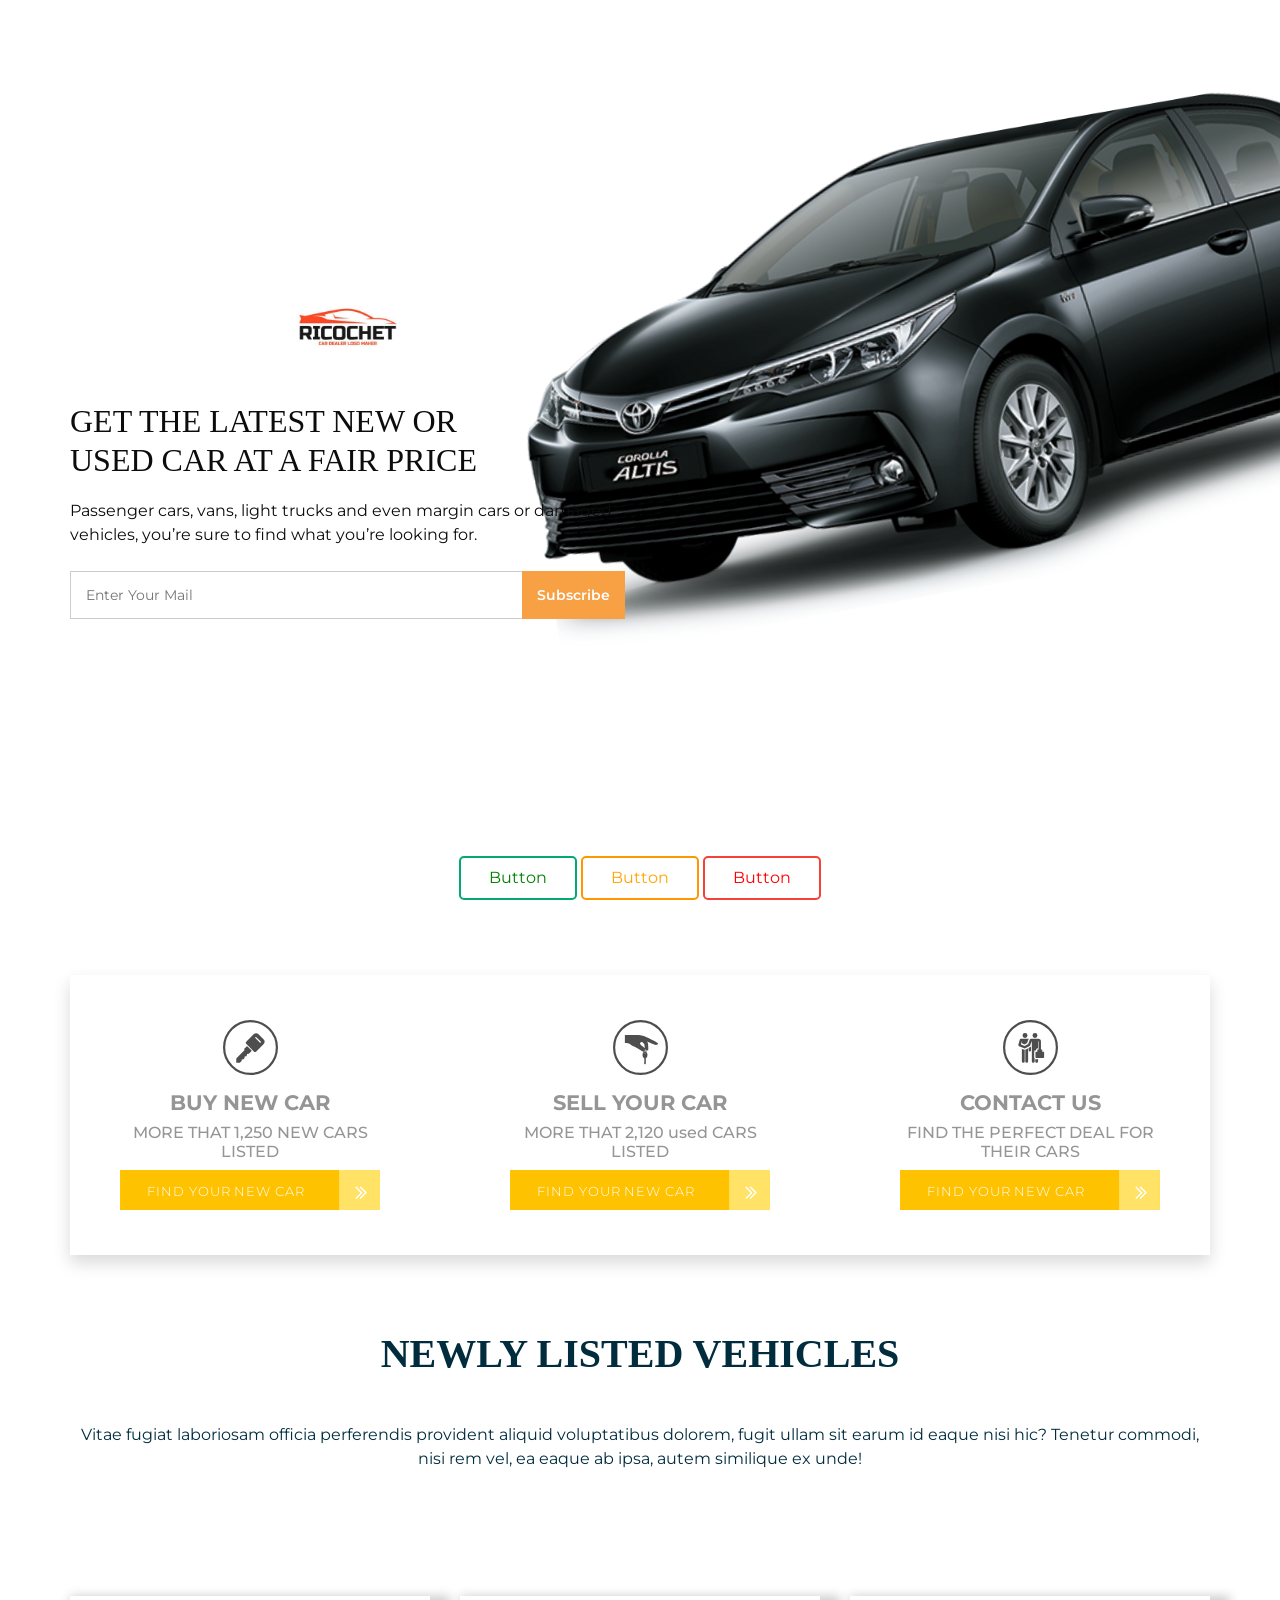
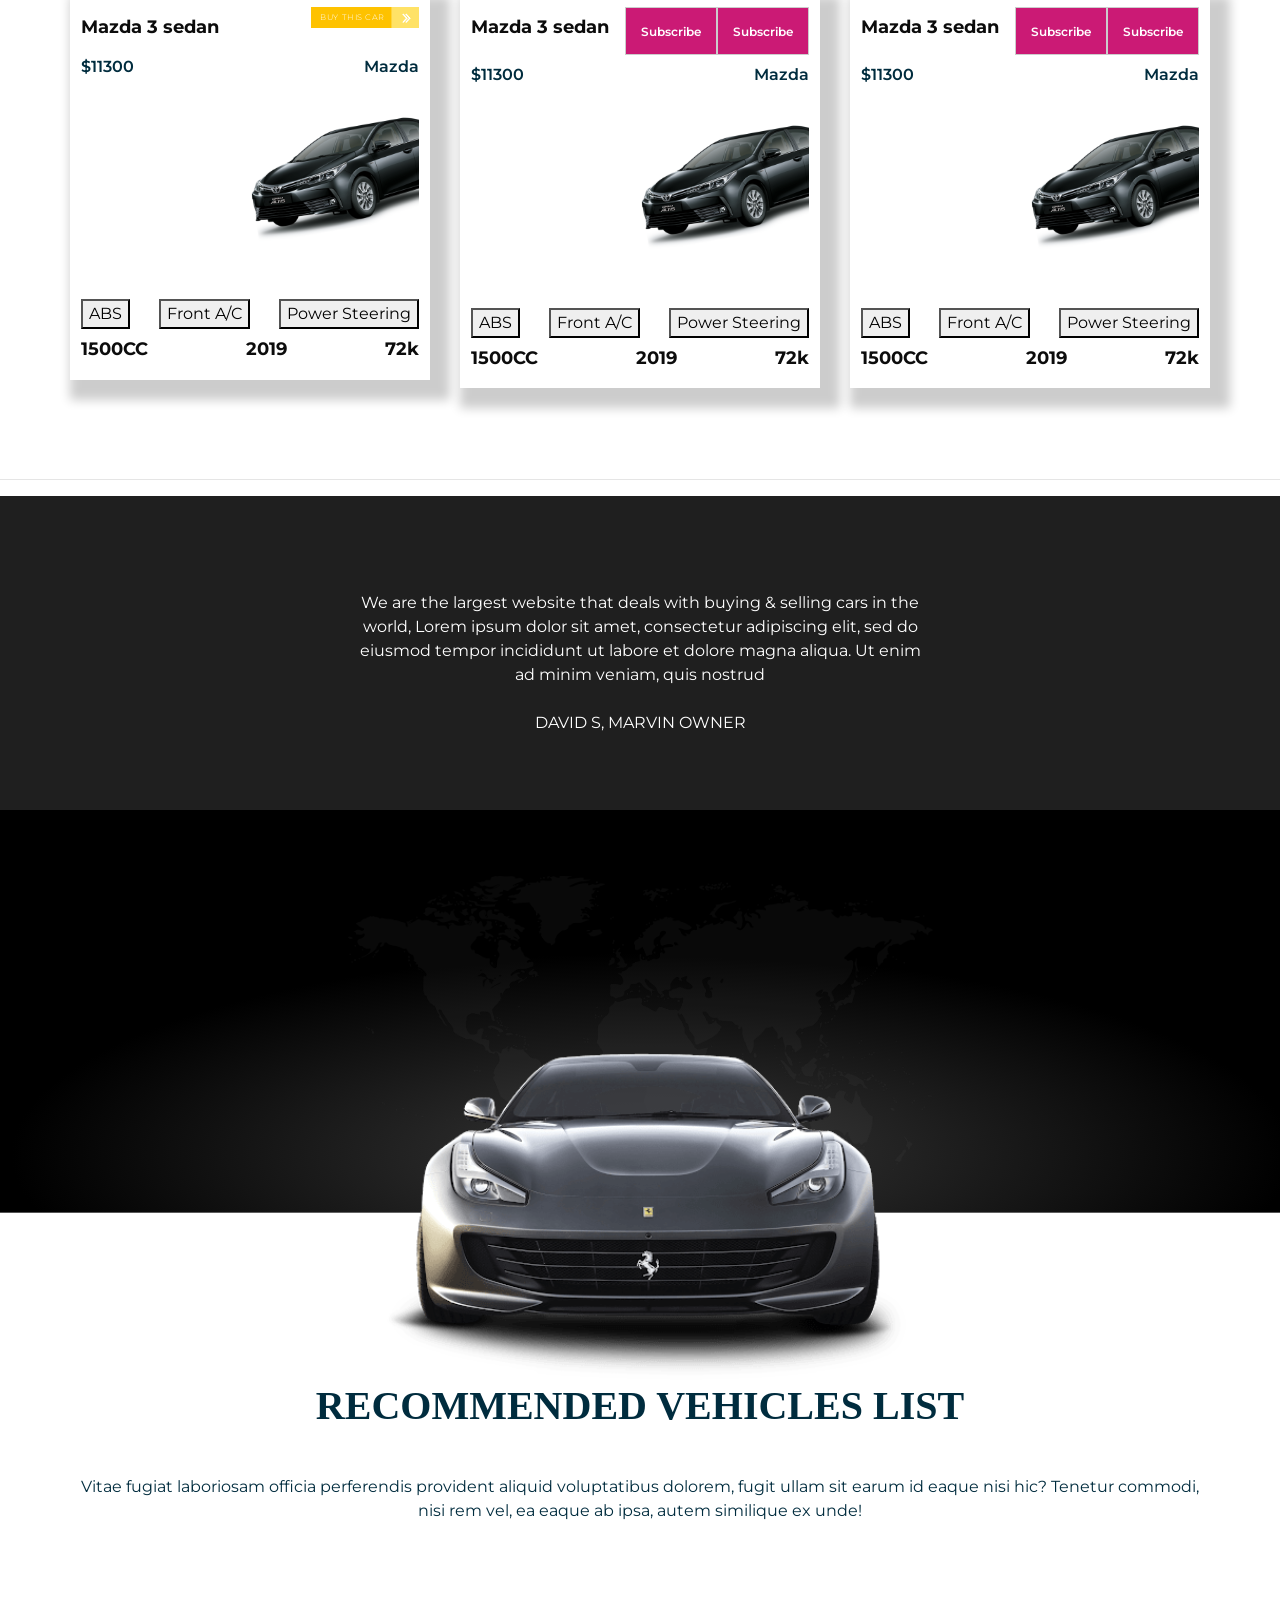
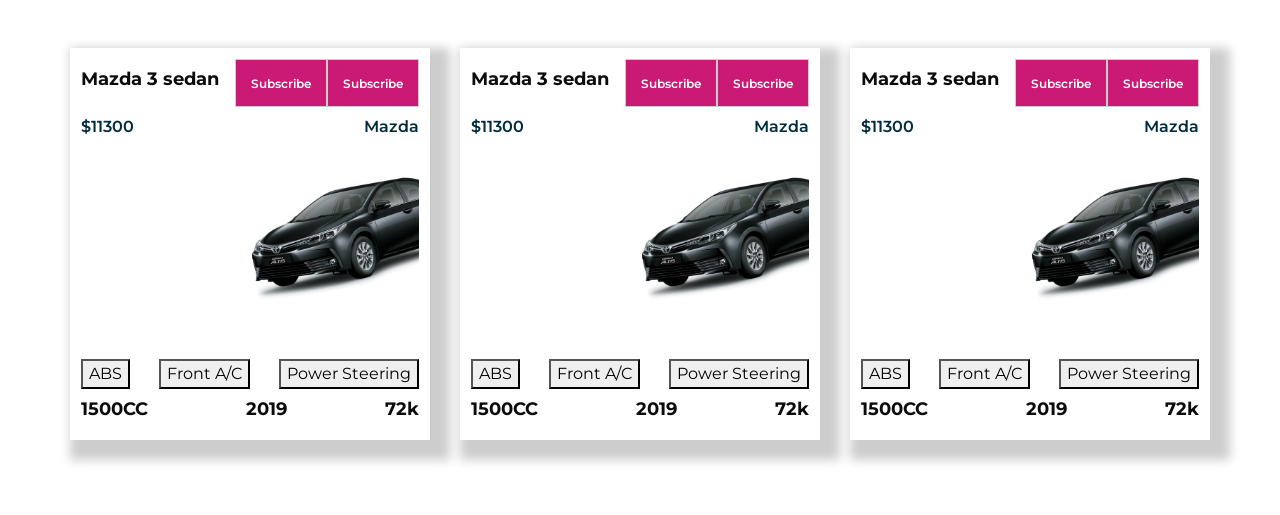
==== commit 3052b8af: "init UI Updated" ====
--- a/index.html
+++ b/index.html
@@ -22,6 +22,7 @@
       <link href="css/responsive.css" rel="stylesheet" />
    </head>
    <style>
+      /*  button section   */
       * {
          box-sizing: border-box;
       }
@@ -32,12 +33,12 @@
          color: white;
 
       }
-      .btn {
+      .bttn {
          border: 2px solid black;
          border-radius: 5px;
          background-color: white;
          color: black;
-         padding: 14px 28px;
+         padding: 8px 28px;
          font-size: 16px;
 
       }
@@ -55,6 +56,18 @@
          border-color: #f44336;
          color: red
       }
+      .Bu_border {
+         border-color: #ffad06;
+         color: #ffc000
+      }
+
+      /* end button section   */
+   /*   img resize*/
+      .img-res {
+         width: 100%;
+         height: auto;
+      }
+      /*  end img resize*/
 
    </style>
    <body>
@@ -62,7 +75,8 @@
       <!-- head section -->
          <section class="slider_section ">
             <div class="slider_bg_box">
-               <img src="images/Car_full_photo.png" alt="">
+
+               <img src="images/Car_full_photo.png">
             </div>
             <div id="customCarousel1" class="carousel slide" data-ride="carousel">
                <div class="carousel-inner">
@@ -103,13 +117,13 @@
       <!-- color buttons -3  section -->
          <div class="heading_container heading_center">
             <div class="col-center">
-               <button class="btn Bu_one"> Button one </button>
-               <button class="btn Bu_two"> Button Two </button>
-               <button class="btn Bu_three"> Button Three </button>
+               <button class="bttn Bu_one"> Button</button>
+               <button class="bttn Bu_two"> Button </button>
+               <button class="bttn Bu_three"> Button </button>
             </div>
             <!-- End color buttons -3  section -->
          </div>
-         </div>
+      </div>
       <!-- shadow box section -->
       <section class="why_section layout_padding">
          <div class="container">
@@ -118,106 +132,52 @@
                <div class="col-md-4">
                   <div class="box ">
                      <div class="img-box">
-                        <svg version="1.1" id="Layer_1" xmlns="http://www.w3.org/2000/svg" xmlns:xlink="http://www.w3.org/1999/xlink" x="0px" y="0px" viewBox="0 0 512 512" style="enable-background:new 0 0 512 512;" xml:space="preserve">
-                           <g>
-                              <g>
-                                 <path d="M476.158,231.363l-13.259-53.035c3.625-0.77,6.345-3.986,6.345-7.839v-8.551c0-18.566-15.105-33.67-33.67-33.67h-60.392
-                                    V110.63c0-9.136-7.432-16.568-16.568-16.568H50.772c-9.136,0-16.568,7.432-16.568,16.568V256c0,4.427,3.589,8.017,8.017,8.017
-                                    c4.427,0,8.017-3.589,8.017-8.017V110.63c0-0.295,0.239-0.534,0.534-0.534h307.841c0.295,0,0.534,0.239,0.534,0.534v145.372
-                                    c0,4.427,3.589,8.017,8.017,8.017c4.427,0,8.017-3.589,8.017-8.017v-9.088h94.569c0.008,0,0.014,0.002,0.021,0.002
-                                    c0.008,0,0.015-0.001,0.022-0.001c11.637,0.008,21.518,7.646,24.912,18.171h-24.928c-4.427,0-8.017,3.589-8.017,8.017v17.102
-                                    c0,13.851,11.268,25.119,25.119,25.119h9.086v35.273h-20.962c-6.886-19.883-25.787-34.205-47.982-34.205
-                                    s-41.097,14.322-47.982,34.205h-3.86v-60.393c0-4.427-3.589-8.017-8.017-8.017c-4.427,0-8.017,3.589-8.017,8.017v60.391H192.817
-                                    c-6.886-19.883-25.787-34.205-47.982-34.205s-41.097,14.322-47.982,34.205H50.772c-0.295,0-0.534-0.239-0.534-0.534v-17.637
-                                    h34.739c4.427,0,8.017-3.589,8.017-8.017s-3.589-8.017-8.017-8.017H8.017c-4.427,0-8.017,3.589-8.017,8.017
-                                    s3.589,8.017,8.017,8.017h26.188v17.637c0,9.136,7.432,16.568,16.568,16.568h43.304c-0.002,0.178-0.014,0.355-0.014,0.534
-                                    c0,27.996,22.777,50.772,50.772,50.772s50.772-22.776,50.772-50.772c0-0.18-0.012-0.356-0.014-0.534h180.67
-                                    c-0.002,0.178-0.014,0.355-0.014,0.534c0,27.996,22.777,50.772,50.772,50.772c27.995,0,50.772-22.776,50.772-50.772
-                                    c0-0.18-0.012-0.356-0.014-0.534h26.203c4.427,0,8.017-3.589,8.017-8.017v-85.511C512,251.989,496.423,234.448,476.158,231.363z
-                                    M375.182,144.301h60.392c9.725,0,17.637,7.912,17.637,17.637v0.534h-78.029V144.301z M375.182,230.881v-52.376h71.235
-                                    l13.094,52.376H375.182z M144.835,401.904c-19.155,0-34.739-15.583-34.739-34.739s15.584-34.739,34.739-34.739
-                                    c19.155,0,34.739,15.583,34.739,34.739S163.99,401.904,144.835,401.904z M427.023,401.904c-19.155,0-34.739-15.583-34.739-34.739
-                                    s15.584-34.739,34.739-34.739c19.155,0,34.739,15.583,34.739,34.739S446.178,401.904,427.023,401.904z M495.967,299.29h-9.086
-                                    c-5.01,0-9.086-4.076-9.086-9.086v-9.086h18.171V299.29z" />
-                              </g>
-                           </g>
-                           <g>
-                              <g>
-                                 <path d="M144.835,350.597c-9.136,0-16.568,7.432-16.568,16.568c0,9.136,7.432,16.568,16.568,16.568
-                                    c9.136,0,16.568-7.432,16.568-16.568C161.403,358.029,153.971,350.597,144.835,350.597z" />
-                              </g>
-                           </g>
-                           <g>
-                              <g>
-                                 <path d="M427.023,350.597c-9.136,0-16.568,7.432-16.568,16.568c0,9.136,7.432,16.568,16.568,16.568
-                                    c9.136,0,16.568-7.432,16.568-16.568C443.591,358.029,436.159,350.597,427.023,350.597z" />
-                              </g>
-                           </g>
-                           <g>
-                              <g>
-                                 <path d="M332.96,316.393H213.244c-4.427,0-8.017,3.589-8.017,8.017s3.589,8.017,8.017,8.017H332.96
-                                    c4.427,0,8.017-3.589,8.017-8.017S337.388,316.393,332.96,316.393z" />
-                              </g>
-                           </g>
-                           <g>
-                              <g>
-                                 <path d="M127.733,282.188H25.119c-4.427,0-8.017,3.589-8.017,8.017s3.589,8.017,8.017,8.017h102.614
-                                    c4.427,0,8.017-3.589,8.017-8.017S132.16,282.188,127.733,282.188z" />
-                              </g>
-                           </g>
-                           <g>
-                              <g>
-                                 <path d="M278.771,173.37c-3.13-3.13-8.207-3.13-11.337,0.001l-71.292,71.291l-37.087-37.087c-3.131-3.131-8.207-3.131-11.337,0
-                                    c-3.131,3.131-3.131,8.206,0,11.337l42.756,42.756c1.565,1.566,3.617,2.348,5.668,2.348s4.104-0.782,5.668-2.348l76.96-76.96
-                                    C281.901,181.576,281.901,176.501,278.771,173.37z" />
-                              </g>
-                           </g>
-                           <g>
-                           </g>
-                           <g>
-                           </g>
-                           <g>
-                           </g>
-                           <g>
-                           </g>
-                           <g>
-                           </g>
-                           <g>
-                           </g>
-                           <g>
-                           </g>
-                           <g>
-                           </g>
-                           <g>
-                           </g>
-                           <g>
-                           </g>
-                           <g>
-                           </g>
-                           <g>
-                           </g>
-                           <g>
-                           </g>
-                           <g>
-                           </g>
-                           <g>
+                        <svg xmlns="http://www.w3.org/2000/svg" width="50" height="50" viewBox="0 0 50 50">
+                           <g id="Group_74" data-name="Group 74" transform="translate(0 0.161)">
+                              <g id="Ellipse_6" data-name="Ellipse 6" transform="translate(0 -0.161)" fill="none" stroke="#4e4e4e" stroke-width="2">
+                                 <circle cx="25" cy="25" r="25" stroke="none"/>
+                                 <circle cx="25" cy="25" r="24" fill="none"/>
+                              </g>
+                              <g id="key" transform="translate(12.021 11.873)">
+                                 <g id="Group_69" data-name="Group 69" transform="translate(0 11.866)">
+                                    <g id="Group_68" data-name="Group 68">
+                                       <path id="Path_54" data-name="Path 54" d="M20.864,166.228l-3.522-3.534a.584.584,0,0,0-.824,0l-2.1,2.1a.584.584,0,0,0,0,.824l.356.356-7.465,7.471a.584.584,0,0,0-.169.4l-.058,3.1a.584.584,0,0,0,.584.584h2.453a.584.584,0,0,0,.415-.169l1.378-1.378a.584.584,0,0,0,.169-.4l.035-1.25,1,.123a.584.584,0,0,0,.485-.169l.87-.847a.584.584,0,0,0,.169-.356l.111-1.168,1.425-.315a.584.584,0,0,0,.45-.467l.286-1.583,1.53-.239a.584.584,0,0,0,.321-.164l2.1-2.1A.584.584,0,0,0,20.864,166.228Z" transform="translate(-7.085 -162.525)" fill="#4e4e4e"/>
+                                    </g>
+                                 </g>
+                                 <g id="Group_71" data-name="Group 71" transform="translate(8.721 0)">
+                                    <g id="Group_70" data-name="Group 70">
+                                       <path id="Path_55" data-name="Path 55" d="M142.6,5.535h0l-4.515-4.509a2.92,2.92,0,0,0-4.445,0l-6.758,6.758a1.256,1.256,0,0,0,0,1.752l7.184,7.184a1.256,1.256,0,0,0,1.752,0L142.6,9.98A2.89,2.89,0,0,0,142.6,5.535Zm-2.52,2.888-.009.009.006.023a.584.584,0,0,1-.824,0L135.195,4.4a.584.584,0,1,1,.824-.824L140.072,7.6A.584.584,0,0,1,140.081,8.423Z" transform="translate(-126.527 0)" fill="#4e4e4e"/>
+                                    </g>
+                                 </g>
+                              </g>
                            </g>
                         </svg>
                      </div>
                      <div class="detail-box">
                         <h5>
-                           Fast Delivery
-                        </h5>
-                        <p>
-                           variations of passages of Lorem Ipsum available
-                        </p>
-                        <div class="form_sub1">
-                           <form>
-                                 <div class="field">
-                                    <input type="submit" value="Subscribe" />
-                                    <input type="submit" value="Subscribe" />
-                                 </div>
-                           </form>
+                           BUY NEW CAR
+                        </h5>
+                        <h6>
+                           MORE THAT 1,250 NEW CARS LISTED
+                        </h6>
+                        <div class="form_sub1">
+
+                           <svg class="img-res" xmlns="http://www.w3.org/2000/svg" width="261" height="41" viewBox="0 0 261 41">
+                              <g id="Group_82" data-name="Group 82" transform="translate(0 0.161)">
+                                 <rect id="Rectangle_7" data-name="Rectangle 7" width="261" height="41" transform="translate(0 -0.161)" fill="#fec200"/>
+                                 <rect id="Rectangle_8" data-name="Rectangle 8" width="41" height="41" transform="translate(220 -0.161)" fill="#ffe266"/>
+                                 <text id="FIND_YOUR_NEW_CAR" data-name="FIND YOUR NEW CAR" transform="translate(106 25.839)" fill="#fff" font-size="13" font-family="Montserrat-Light, Montserrat" font-weight="300" letter-spacing="0.07em"><tspan x="-78.624" y="0">FIND YOUR NEW CAR</tspan></text>
+                                 <g id="right-arrow" transform="translate(236.99 17.125)">
+                                    <g id="Group_73" data-name="Group 73" transform="translate(0 0.003)">
+                                       <path id="Path_56" data-name="Path 56" d="M213.751.2a.242.242,0,0,0-.342.342l5.144,5.145-5.145,5.144a.242.242,0,1,0,.336.348l.006-.006,5.315-5.315a.242.242,0,0,0,0-.342Z" transform="translate(-208.987 -0.134)" fill="#fff" stroke="#fff" stroke-width="1"/>
+                                       <path id="Path_57" data-name="Path 57" d="M27.067,5.517,21.752.2a.242.242,0,0,0-.342.342l5.144,5.145L21.41,10.832a.242.242,0,0,0,.336.348l.006-.006,5.315-5.315A.242.242,0,0,0,27.067,5.517Z" transform="translate(-21.336 -0.134)" fill="#fff" stroke="#fff" stroke-width="1"/>
+                                    </g>
+                                    <path id="Path_58" data-name="Path 58" d="M213.7,11.265a.242.242,0,0,1-.171-.413l5.145-5.144L213.529.564a.242.242,0,0,1,.342-.342l5.315,5.315a.242.242,0,0,1,0,.342l-5.315,5.315A.241.241,0,0,1,213.7,11.265Z" transform="translate(-209.107 -0.151)" fill="#fff" stroke="#fff" stroke-width="1"/>
+                                    <path id="Path_59" data-name="Path 59" d="M21.7,11.113a.242.242,0,0,1-.171-.413l5.145-5.144L21.529.413a.242.242,0,1,1,.342-.342l5.315,5.315a.242.242,0,0,1,0,.342l-5.315,5.315A.242.242,0,0,1,21.7,11.113Z" transform="translate(-21.455 0)" fill="#fff" stroke="#fff" stroke-width="1"/>
+                                 </g>
+                              </g>
+                           </svg>
+
                         </div>
                      </div>
                   </div>
@@ -226,106 +186,41 @@
                <div class="col-md-4">
                   <div class="box ">
                      <div class="img-box">
-                        <svg version="1.1" id="Layer_1" xmlns="http://www.w3.org/2000/svg" xmlns:xlink="http://www.w3.org/1999/xlink" x="0px" y="0px" viewBox="0 0 512 512" style="enable-background:new 0 0 512 512;" xml:space="preserve">
-                           <g>
-                              <g>
-                                 <path d="M476.158,231.363l-13.259-53.035c3.625-0.77,6.345-3.986,6.345-7.839v-8.551c0-18.566-15.105-33.67-33.67-33.67h-60.392
-                                    V110.63c0-9.136-7.432-16.568-16.568-16.568H50.772c-9.136,0-16.568,7.432-16.568,16.568V256c0,4.427,3.589,8.017,8.017,8.017
-                                    c4.427,0,8.017-3.589,8.017-8.017V110.63c0-0.295,0.239-0.534,0.534-0.534h307.841c0.295,0,0.534,0.239,0.534,0.534v145.372
-                                    c0,4.427,3.589,8.017,8.017,8.017c4.427,0,8.017-3.589,8.017-8.017v-9.088h94.569c0.008,0,0.014,0.002,0.021,0.002
-                                    c0.008,0,0.015-0.001,0.022-0.001c11.637,0.008,21.518,7.646,24.912,18.171h-24.928c-4.427,0-8.017,3.589-8.017,8.017v17.102
-                                    c0,13.851,11.268,25.119,25.119,25.119h9.086v35.273h-20.962c-6.886-19.883-25.787-34.205-47.982-34.205
-                                    s-41.097,14.322-47.982,34.205h-3.86v-60.393c0-4.427-3.589-8.017-8.017-8.017c-4.427,0-8.017,3.589-8.017,8.017v60.391H192.817
-                                    c-6.886-19.883-25.787-34.205-47.982-34.205s-41.097,14.322-47.982,34.205H50.772c-0.295,0-0.534-0.239-0.534-0.534v-17.637
-                                    h34.739c4.427,0,8.017-3.589,8.017-8.017s-3.589-8.017-8.017-8.017H8.017c-4.427,0-8.017,3.589-8.017,8.017
-                                    s3.589,8.017,8.017,8.017h26.188v17.637c0,9.136,7.432,16.568,16.568,16.568h43.304c-0.002,0.178-0.014,0.355-0.014,0.534
-                                    c0,27.996,22.777,50.772,50.772,50.772s50.772-22.776,50.772-50.772c0-0.18-0.012-0.356-0.014-0.534h180.67
-                                    c-0.002,0.178-0.014,0.355-0.014,0.534c0,27.996,22.777,50.772,50.772,50.772c27.995,0,50.772-22.776,50.772-50.772
-                                    c0-0.18-0.012-0.356-0.014-0.534h26.203c4.427,0,8.017-3.589,8.017-8.017v-85.511C512,251.989,496.423,234.448,476.158,231.363z
-                                    M375.182,144.301h60.392c9.725,0,17.637,7.912,17.637,17.637v0.534h-78.029V144.301z M375.182,230.881v-52.376h71.235
-                                    l13.094,52.376H375.182z M144.835,401.904c-19.155,0-34.739-15.583-34.739-34.739s15.584-34.739,34.739-34.739
-                                    c19.155,0,34.739,15.583,34.739,34.739S163.99,401.904,144.835,401.904z M427.023,401.904c-19.155,0-34.739-15.583-34.739-34.739
-                                    s15.584-34.739,34.739-34.739c19.155,0,34.739,15.583,34.739,34.739S446.178,401.904,427.023,401.904z M495.967,299.29h-9.086
-                                    c-5.01,0-9.086-4.076-9.086-9.086v-9.086h18.171V299.29z" />
-                              </g>
-                           </g>
-                           <g>
-                              <g>
-                                 <path d="M144.835,350.597c-9.136,0-16.568,7.432-16.568,16.568c0,9.136,7.432,16.568,16.568,16.568
-                                    c9.136,0,16.568-7.432,16.568-16.568C161.403,358.029,153.971,350.597,144.835,350.597z" />
-                              </g>
-                           </g>
-                           <g>
-                              <g>
-                                 <path d="M427.023,350.597c-9.136,0-16.568,7.432-16.568,16.568c0,9.136,7.432,16.568,16.568,16.568
-                                    c9.136,0,16.568-7.432,16.568-16.568C443.591,358.029,436.159,350.597,427.023,350.597z" />
-                              </g>
-                           </g>
-                           <g>
-                              <g>
-                                 <path d="M332.96,316.393H213.244c-4.427,0-8.017,3.589-8.017,8.017s3.589,8.017,8.017,8.017H332.96
-                                    c4.427,0,8.017-3.589,8.017-8.017S337.388,316.393,332.96,316.393z" />
-                              </g>
-                           </g>
-                           <g>
-                              <g>
-                                 <path d="M127.733,282.188H25.119c-4.427,0-8.017,3.589-8.017,8.017s3.589,8.017,8.017,8.017h102.614
-                                    c4.427,0,8.017-3.589,8.017-8.017S132.16,282.188,127.733,282.188z" />
-                              </g>
-                           </g>
-                           <g>
-                              <g>
-                                 <path d="M278.771,173.37c-3.13-3.13-8.207-3.13-11.337,0.001l-71.292,71.291l-37.087-37.087c-3.131-3.131-8.207-3.131-11.337,0
-                                    c-3.131,3.131-3.131,8.206,0,11.337l42.756,42.756c1.565,1.566,3.617,2.348,5.668,2.348s4.104-0.782,5.668-2.348l76.96-76.96
-                                    C281.901,181.576,281.901,176.501,278.771,173.37z" />
-                              </g>
-                           </g>
-                           <g>
-                           </g>
-                           <g>
-                           </g>
-                           <g>
-                           </g>
-                           <g>
-                           </g>
-                           <g>
-                           </g>
-                           <g>
-                           </g>
-                           <g>
-                           </g>
-                           <g>
-                           </g>
-                           <g>
-                           </g>
-                           <g>
-                           </g>
-                           <g>
-                           </g>
-                           <g>
-                           </g>
-                           <g>
-                           </g>
-                           <g>
-                           </g>
-                           <g>
+                        <svg xmlns="http://www.w3.org/2000/svg" width="50" height="50" viewBox="0 0 50 50">
+                           <g id="Group_76" data-name="Group 76" transform="translate(0 0.161)">
+                              <g id="Ellipse_6" data-name="Ellipse 6" transform="translate(0 -0.161)" fill="none" stroke="#4e4e4e" stroke-width="2">
+                                 <circle cx="25" cy="25" r="25" stroke="none"/>
+                                 <circle cx="25" cy="25" r="24" fill="none"/>
+                              </g>
+                              <g id="hand-holding-up-a-key" transform="translate(10.799 13.481)">
+                                 <path id="Path_60" data-name="Path 60" d="M30.15,29.456c-.09-.493-12.034-7.075-15.732-7.329C10.375,21.85,0,21.938,0,21.938l.009,7.2c.645-.161,3.533.05,4.5.9A14.788,14.788,0,0,0,8.342,32.4c1.3.579,3.241,1.711,3.693,1.967,2.7,1.527,3.031,1.925,4.4,2.642a1.26,1.26,0,0,0,.553.153,4.349,4.349,0,0,0,.1.456,3.32,3.32,0,0,0-.431.183.583.583,0,0,0-.292.34,5.853,5.853,0,0,0,0,3.857.582.582,0,0,0,.292.34,4.876,4.876,0,0,0,.865.348v1.255a.291.291,0,0,0,.086.206l.266.267-.266.266a.292.292,0,0,0-.086.206v.071a.291.291,0,0,0,.086.206l.266.266-.266.266a.292.292,0,0,0-.086.206v.066a.291.291,0,0,0,.086.206l.266.266-.266.266a.292.292,0,0,0-.086.206v1a.292.292,0,0,0,.085.206l.464.466a.292.292,0,0,0,.413,0l.464-.466a.292.292,0,0,0,.085-.206V42.689a4.864,4.864,0,0,0,.865-.348.583.583,0,0,0,.293-.34,5.86,5.86,0,0,0,0-3.857.584.584,0,0,0-.293-.34,3.318,3.318,0,0,0-.429-.182,5.065,5.065,0,0,0,.183-1.378,5.5,5.5,0,0,0-.031-.579c.819.43,1.647.389,1.664-.112a48.229,48.229,0,0,0-.233-5.788,4.036,4.036,0,0,0-.952-1.9c.347.149.682.289,1.022.415,1.969.731,5.583,2.655,7.091,2.748C29.011,31.074,30.325,30.421,30.15,29.456Zm-13.756,3.02a8.583,8.583,0,0,1-2.5-2.427c-.547-.932,1.018-2.378,2.113-1.491a7.992,7.992,0,0,1,1.685,1.813c.219,1.4.341,3.035.344,3.056.008.06.019.118.03.176a.921.921,0,0,0-.339.169A4.619,4.619,0,0,0,16.393,32.477ZM19.329,38.6c0,.237-.47.429-1.05.429s-1.05-.192-1.05-.429a.308.308,0,0,1,.181-.241.96.96,0,0,0,1.739,0A.306.306,0,0,1,19.329,38.6Zm-1.05-1.193c-.106,0-.211.006-.312.016a3.436,3.436,0,0,1-.134-.644,2.234,2.234,0,0,0,.332-2.073.754.754,0,0,1,.124-.189,2.424,2.424,0,0,1,.467,1.727,3.909,3.909,0,0,1-.164,1.178C18.491,37.412,18.386,37.406,18.279,37.406Z" transform="translate(0 -21.925)" fill="#4e4e4e"/>
+                              </g>
                            </g>
                         </svg>
                      </div>
                      <div class="detail-box">
                         <h5>
-                           Fast Delivery
-                        </h5>
-                        <p>
-                           variations of passages of Lorem Ipsum available
-                        </p>
-                        <div class="form_sub1">
-                           <form>
-                              <div class="field">
-                                 <input type="submit" value="Subscribe" />
-                                 <input type="submit" value="Subscribe" />
-                              </div>
-                           </form>
+                           SELL YOUR CAR
+                        </h5>
+                        <h6>
+                           MORE THAT 2,120 used CARS LISTED
+                        </h6>
+                        <div class="form_sub1">
+                           <svg class="img-res" xmlns="http://www.w3.org/2000/svg" width="261" height="41" viewBox="0 0 261 41">
+                              <g id="Group_82" data-name="Group 82" transform="translate(0 0.161)">
+                                 <rect id="Rectangle_7" data-name="Rectangle 7" width="261" height="41" transform="translate(0 -0.161)" fill="#fec200"/>
+                                 <rect id="Rectangle_8" data-name="Rectangle 8" width="41" height="41" transform="translate(220 -0.161)" fill="#ffe266"/>
+                                 <text id="FIND_YOUR_NEW_CAR" data-name="FIND YOUR NEW CAR" transform="translate(106 25.839)" fill="#fff" font-size="13" font-family="Montserrat-Light, Montserrat" font-weight="300" letter-spacing="0.07em"><tspan x="-78.624" y="0">FIND YOUR NEW CAR</tspan></text>
+                                 <g id="right-arrow" transform="translate(236.99 17.125)">
+                                    <g id="Group_73" data-name="Group 73" transform="translate(0 0.003)">
+                                       <path id="Path_56" data-name="Path 56" d="M213.751.2a.242.242,0,0,0-.342.342l5.144,5.145-5.145,5.144a.242.242,0,1,0,.336.348l.006-.006,5.315-5.315a.242.242,0,0,0,0-.342Z" transform="translate(-208.987 -0.134)" fill="#fff" stroke="#fff" stroke-width="1"/>
+                                       <path id="Path_57" data-name="Path 57" d="M27.067,5.517,21.752.2a.242.242,0,0,0-.342.342l5.144,5.145L21.41,10.832a.242.242,0,0,0,.336.348l.006-.006,5.315-5.315A.242.242,0,0,0,27.067,5.517Z" transform="translate(-21.336 -0.134)" fill="#fff" stroke="#fff" stroke-width="1"/>
+                                    </g>
+                                    <path id="Path_58" data-name="Path 58" d="M213.7,11.265a.242.242,0,0,1-.171-.413l5.145-5.144L213.529.564a.242.242,0,0,1,.342-.342l5.315,5.315a.242.242,0,0,1,0,.342l-5.315,5.315A.241.241,0,0,1,213.7,11.265Z" transform="translate(-209.107 -0.151)" fill="#fff" stroke="#fff" stroke-width="1"/>
+                                    <path id="Path_59" data-name="Path 59" d="M21.7,11.113a.242.242,0,0,1-.171-.413l5.145-5.144L21.529.413a.242.242,0,1,1,.342-.342l5.315,5.315a.242.242,0,0,1,0,.342l-5.315,5.315A.242.242,0,0,1,21.7,11.113Z" transform="translate(-21.455 0)" fill="#fff" stroke="#fff" stroke-width="1"/>
+                                 </g>
+                              </g>
+                           </svg>
                         </div>
                      </div>
                   </div>
@@ -334,106 +229,48 @@
                <div class="col-md-4">
                   <div class="box ">
                      <div class="img-box">
-                        <svg version="1.1" id="Layer_1" xmlns="http://www.w3.org/2000/svg" xmlns:xlink="http://www.w3.org/1999/xlink" x="0px" y="0px" viewBox="0 0 512 512" style="enable-background:new 0 0 512 512;" xml:space="preserve">
-                           <g>
-                              <g>
-                                 <path d="M476.158,231.363l-13.259-53.035c3.625-0.77,6.345-3.986,6.345-7.839v-8.551c0-18.566-15.105-33.67-33.67-33.67h-60.392
-                                    V110.63c0-9.136-7.432-16.568-16.568-16.568H50.772c-9.136,0-16.568,7.432-16.568,16.568V256c0,4.427,3.589,8.017,8.017,8.017
-                                    c4.427,0,8.017-3.589,8.017-8.017V110.63c0-0.295,0.239-0.534,0.534-0.534h307.841c0.295,0,0.534,0.239,0.534,0.534v145.372
-                                    c0,4.427,3.589,8.017,8.017,8.017c4.427,0,8.017-3.589,8.017-8.017v-9.088h94.569c0.008,0,0.014,0.002,0.021,0.002
-                                    c0.008,0,0.015-0.001,0.022-0.001c11.637,0.008,21.518,7.646,24.912,18.171h-24.928c-4.427,0-8.017,3.589-8.017,8.017v17.102
-                                    c0,13.851,11.268,25.119,25.119,25.119h9.086v35.273h-20.962c-6.886-19.883-25.787-34.205-47.982-34.205
-                                    s-41.097,14.322-47.982,34.205h-3.86v-60.393c0-4.427-3.589-8.017-8.017-8.017c-4.427,0-8.017,3.589-8.017,8.017v60.391H192.817
-                                    c-6.886-19.883-25.787-34.205-47.982-34.205s-41.097,14.322-47.982,34.205H50.772c-0.295,0-0.534-0.239-0.534-0.534v-17.637
-                                    h34.739c4.427,0,8.017-3.589,8.017-8.017s-3.589-8.017-8.017-8.017H8.017c-4.427,0-8.017,3.589-8.017,8.017
-                                    s3.589,8.017,8.017,8.017h26.188v17.637c0,9.136,7.432,16.568,16.568,16.568h43.304c-0.002,0.178-0.014,0.355-0.014,0.534
-                                    c0,27.996,22.777,50.772,50.772,50.772s50.772-22.776,50.772-50.772c0-0.18-0.012-0.356-0.014-0.534h180.67
-                                    c-0.002,0.178-0.014,0.355-0.014,0.534c0,27.996,22.777,50.772,50.772,50.772c27.995,0,50.772-22.776,50.772-50.772
-                                    c0-0.18-0.012-0.356-0.014-0.534h26.203c4.427,0,8.017-3.589,8.017-8.017v-85.511C512,251.989,496.423,234.448,476.158,231.363z
-                                    M375.182,144.301h60.392c9.725,0,17.637,7.912,17.637,17.637v0.534h-78.029V144.301z M375.182,230.881v-52.376h71.235
-                                    l13.094,52.376H375.182z M144.835,401.904c-19.155,0-34.739-15.583-34.739-34.739s15.584-34.739,34.739-34.739
-                                    c19.155,0,34.739,15.583,34.739,34.739S163.99,401.904,144.835,401.904z M427.023,401.904c-19.155,0-34.739-15.583-34.739-34.739
-                                    s15.584-34.739,34.739-34.739c19.155,0,34.739,15.583,34.739,34.739S446.178,401.904,427.023,401.904z M495.967,299.29h-9.086
-                                    c-5.01,0-9.086-4.076-9.086-9.086v-9.086h18.171V299.29z" />
-                              </g>
-                           </g>
-                           <g>
-                              <g>
-                                 <path d="M144.835,350.597c-9.136,0-16.568,7.432-16.568,16.568c0,9.136,7.432,16.568,16.568,16.568
-                                    c9.136,0,16.568-7.432,16.568-16.568C161.403,358.029,153.971,350.597,144.835,350.597z" />
-                              </g>
-                           </g>
-                           <g>
-                              <g>
-                                 <path d="M427.023,350.597c-9.136,0-16.568,7.432-16.568,16.568c0,9.136,7.432,16.568,16.568,16.568
-                                    c9.136,0,16.568-7.432,16.568-16.568C443.591,358.029,436.159,350.597,427.023,350.597z" />
-                              </g>
-                           </g>
-                           <g>
-                              <g>
-                                 <path d="M332.96,316.393H213.244c-4.427,0-8.017,3.589-8.017,8.017s3.589,8.017,8.017,8.017H332.96
-                                    c4.427,0,8.017-3.589,8.017-8.017S337.388,316.393,332.96,316.393z" />
-                              </g>
-                           </g>
-                           <g>
-                              <g>
-                                 <path d="M127.733,282.188H25.119c-4.427,0-8.017,3.589-8.017,8.017s3.589,8.017,8.017,8.017h102.614
-                                    c4.427,0,8.017-3.589,8.017-8.017S132.16,282.188,127.733,282.188z" />
-                              </g>
-                           </g>
-                           <g>
-                              <g>
-                                 <path d="M278.771,173.37c-3.13-3.13-8.207-3.13-11.337,0.001l-71.292,71.291l-37.087-37.087c-3.131-3.131-8.207-3.131-11.337,0
-                                    c-3.131,3.131-3.131,8.206,0,11.337l42.756,42.756c1.565,1.566,3.617,2.348,5.668,2.348s4.104-0.782,5.668-2.348l76.96-76.96
-                                    C281.901,181.576,281.901,176.501,278.771,173.37z" />
-                              </g>
-                           </g>
-                           <g>
-                           </g>
-                           <g>
-                           </g>
-                           <g>
-                           </g>
-                           <g>
-                           </g>
-                           <g>
-                           </g>
-                           <g>
-                           </g>
-                           <g>
-                           </g>
-                           <g>
-                           </g>
-                           <g>
-                           </g>
-                           <g>
-                           </g>
-                           <g>
-                           </g>
-                           <g>
-                           </g>
-                           <g>
-                           </g>
-                           <g>
-                           </g>
-                           <g>
+                        <svg xmlns="http://www.w3.org/2000/svg" width="50" height="50" viewBox="0 0 50 50">
+                           <g id="Group_78" data-name="Group 78" transform="translate(0 0.161)">
+                              <g id="Ellipse_6" data-name="Ellipse 6" transform="translate(0 -0.161)" fill="none" stroke="#4e4e4e" stroke-width="2">
+                                 <circle cx="25" cy="25" r="25" stroke="none"/>
+                                 <circle cx="25" cy="25" r="24" fill="none"/>
+                              </g>
+                              <g id="insurance-agent" transform="translate(13.922 11.742)">
+                                 <g id="XMLID_855_">
+                                    <circle id="XMLID_932_" cx="2.223" cy="2.223" r="2.223" transform="translate(3.867)" fill="#4e4e4e"/>
+                                    <path id="XMLID_951_" d="M85.015,235.584s0,10.146,0,11.435a1.287,1.287,0,0,0,2.574,0v-10a.289.289,0,0,1,.289-.289.266.266,0,0,1,.266.266v10.02a1.287,1.287,0,0,0,2.574,0L90.7,235.1C87.424,236.848,87.99,236.829,85.015,235.584Z" transform="translate(-81.792 -221.303)" fill="#4e4e4e"/>
+                                    <path id="XMLID_973_" d="M191.515,209.642l-1.576.841.01,2.024a1.072,1.072,0,0,0,1.072,1.067h.006a1.072,1.072,0,0,0,1.067-1.078l-.016-3.277A2.3,2.3,0,0,1,191.515,209.642Z" transform="translate(-180.558 -196.94)" fill="#4e4e4e"/>
+                                    <path id="XMLID_1096_" d="M252.763,4.445a2.223,2.223,0,1,0-2.223-2.223A2.223,2.223,0,0,0,252.763,4.445Z" transform="translate(-237.602 0)" fill="#4e4e4e"/>
+                                    <path id="XMLID_1100_" d="M292.893,401.325v2.161a1.287,1.287,0,0,0,2.574,0V401.48H293.6A1.7,1.7,0,0,1,292.893,401.325Z" transform="translate(-277.469 -377.769)" fill="#4e4e4e"/>
+                                    <path id="XMLID_1107_" d="M53.575,100.17a.533.533,0,0,0-.533-.533H51.869v-1.37a.625.625,0,0,0-.625-.625h-.534l-.037-7.315A2.543,2.543,0,0,0,48.136,87.8H41.589a1.072,1.072,0,0,0-1.009.708l-1.466,4.064-3.282,1.752-3.36-1.405.854-2.975h0v2.008l2.439,1.02,2.356-1.257c.132-.367,1.377-3.8,1.425-3.913l-7.031,0a1.072,1.072,0,0,0-1.031.777l-1.34,4.668a1.076,1.076,0,0,0,.614,1.284h0l4.7,1.964a1.119,1.119,0,0,0,.939-.041l0,0h0l4.085-2.18a1.089,1.089,0,0,0,.5-.582c.2-.543,1.405-3.735,1.409-3.744,0,.268,0,18.418,0,18.418a1.287,1.287,0,1,0,2.574,0V105.8a1.7,1.7,0,0,1-.441-1.144V100.17a1.7,1.7,0,0,1,.441-1.144v-.667a.28.28,0,0,1,.28-.28.276.276,0,0,1,.276.276v.263a1.694,1.694,0,0,1,.634-.153v-.2a1.876,1.876,0,0,1,1.917-1.874V90.344a.224.224,0,0,1,.449-.006l.037,7.3h-.528a.625.625,0,0,0-.625.625v.2h0v1.174H46.24a.533.533,0,0,0-.533.533v4.483a.533.533,0,0,0,.533.533h6.8a.533.533,0,0,0,.533-.533V100.17Z" transform="translate(-30.106 -82.649)" fill="#4e4e4e"/>
+                                 </g>
+                              </g>
                            </g>
                         </svg>
                      </div>
                      <div class="detail-box">
                         <h5>
-                           Fast Delivery
-                        </h5>
-                        <p>
-                           variations of passages of Lorem Ipsum available
-                        </p>
-                        <div class="form_sub1">
-                           <form>
-                              <div class="field">
-                                 <input type="submit" value="Subscribe" />
-                                 <input type="submit" value="Subscribe" />
-                              </div>
-                           </form>
+                           CONTACT US
+                        </h5>
+                        <h6>
+                           FIND THE PERFECT DEAL FOR THEIR CARS
+                        </h6>
+                        <div class="form_sub1">
+                           <svg class="img-res" xmlns="http://www.w3.org/2000/svg" width="261" height="41" viewBox="0 0 261 41">
+                              <g id="Group_82" data-name="Group 82" transform="translate(0 0.161)">
+                                 <rect id="Rectangle_7" data-name="Rectangle 7" width="261" height="41" transform="translate(0 -0.161)" fill="#fec200"/>
+                                 <rect id="Rectangle_8" data-name="Rectangle 8" width="41" height="41" transform="translate(220 -0.161)" fill="#ffe266"/>
+                                 <text id="FIND_YOUR_NEW_CAR" data-name="FIND YOUR NEW CAR" transform="translate(106 25.839)" fill="#fff" font-size="13" font-family="Montserrat-Light, Montserrat" font-weight="300" letter-spacing="0.07em"><tspan x="-78.624" y="0">FIND YOUR NEW CAR</tspan></text>
+                                 <g id="right-arrow" transform="translate(236.99 17.125)">
+                                    <g id="Group_73" data-name="Group 73" transform="translate(0 0.003)">
+                                       <path id="Path_56" data-name="Path 56" d="M213.751.2a.242.242,0,0,0-.342.342l5.144,5.145-5.145,5.144a.242.242,0,1,0,.336.348l.006-.006,5.315-5.315a.242.242,0,0,0,0-.342Z" transform="translate(-208.987 -0.134)" fill="#fff" stroke="#fff" stroke-width="1"/>
+                                       <path id="Path_57" data-name="Path 57" d="M27.067,5.517,21.752.2a.242.242,0,0,0-.342.342l5.144,5.145L21.41,10.832a.242.242,0,0,0,.336.348l.006-.006,5.315-5.315A.242.242,0,0,0,27.067,5.517Z" transform="translate(-21.336 -0.134)" fill="#fff" stroke="#fff" stroke-width="1"/>
+                                    </g>
+                                    <path id="Path_58" data-name="Path 58" d="M213.7,11.265a.242.242,0,0,1-.171-.413l5.145-5.144L213.529.564a.242.242,0,0,1,.342-.342l5.315,5.315a.242.242,0,0,1,0,.342l-5.315,5.315A.241.241,0,0,1,213.7,11.265Z" transform="translate(-209.107 -0.151)" fill="#fff" stroke="#fff" stroke-width="1"/>
+                                    <path id="Path_59" data-name="Path 59" d="M21.7,11.113a.242.242,0,0,1-.171-.413l5.145-5.144L21.529.413a.242.242,0,1,1,.342-.342l5.315,5.315a.242.242,0,0,1,0,.342l-5.315,5.315A.242.242,0,0,1,21.7,11.113Z" transform="translate(-21.455 0)" fill="#fff" stroke="#fff" stroke-width="1"/>
+                                 </g>
+                              </g>
+                           </svg>
                         </div>
                      </div>
                   </div>
@@ -459,8 +296,6 @@
                      </p>
 
                   </div>
-<!--               </div>-->
-<!--            </div>-->
          </div>
       </section>
       <!-- text section section -->
@@ -469,7 +304,6 @@
       <section class="product_section layout_padding">
          <div class="container">
             <div class="row">
-
                <div class="col-sm-6 col-md-4 col-lg-4">
                   <div class="box">
                         <!-- Card details -->
@@ -480,8 +314,23 @@
                      <div class="form_sub1">
                            <form>
                               <div class="field">
-                                 <input type="submit" value="Subscribe" />
-                                 <input type="submit" value="Subscribe" />
+
+                                    <!--  SVG image for btn  -->
+                                    <svg id="Group_238" data-name="Group 238" xmlns="http://www.w3.org/2000/svg" width="108.436" height="21.102" viewBox="0 0 108.436 21.102">
+                                       <rect id="Rectangle_113" data-name="Rectangle 113" width="108.436" height="21.102" transform="translate(0 0)" fill="#fec200"/>
+                                       <rect id="Rectangle_114" data-name="Rectangle 114" width="27.977" height="21.102" transform="translate(80.46 0)" fill="#ffe266"/>
+                                       <text id="BUY_THIS_CAR" data-name="BUY THIS CAR" transform="translate(40.645 13.431)" fill="#fff" font-size="8" font-family="Montserrat-Light, Montserrat" font-weight="300" letter-spacing="0.07em"><tspan x="-31.388" y="0">BUY THIS CAR</tspan></text>
+                                       <g id="right-arrow" transform="translate(92.053 7.079)">
+                                          <g id="Group_237" data-name="Group 237" transform="translate(0 0.002)">
+                                             <path id="Path_96" data-name="Path 96" d="M213.619.183a.157.157,0,0,0-.233,0,.187.187,0,0,0,0,.246l3.51,3.775-3.51,3.775a.187.187,0,0,0,0,.251.157.157,0,0,0,.233,0l0,0,3.627-3.9a.187.187,0,0,0,0-.251Z" transform="translate(-210.368 -0.134)" fill="#fff" stroke="#fff" stroke-width="1"/>
+                                             <path id="Path_97" data-name="Path 97" d="M25.247,4.084,21.62.183a.157.157,0,0,0-.233,0,.187.187,0,0,0,0,.246L24.9,4.209l-3.51,3.775a.187.187,0,0,0,0,.251.157.157,0,0,0,.233,0l0,0,3.627-3.9A.187.187,0,0,0,25.247,4.084Z" transform="translate(-21.336 -0.134)" fill="#fff" stroke="#fff" stroke-width="1"/>
+                                          </g>
+                                          <path id="Path_98" data-name="Path 98" d="M213.623,8.307a.171.171,0,0,1-.165-.177A.184.184,0,0,1,213.506,8l3.51-3.775L213.506.455a.187.187,0,0,1,0-.251.157.157,0,0,1,.229,0l3.627,3.9a.187.187,0,0,1,0,.251l-3.627,3.9A.159.159,0,0,1,213.623,8.307Z" transform="translate(-210.489 -0.152)" fill="#fff" stroke="#fff" stroke-width="1"/>
+                                          <path id="Path_99" data-name="Path 99" d="M21.623,8.155a.171.171,0,0,1-.165-.177.184.184,0,0,1,.048-.126l3.51-3.775L21.506.3a.187.187,0,0,1,0-.251.157.157,0,0,1,.233,0l3.627,3.9a.187.187,0,0,1,0,.251L21.74,8.1A.159.159,0,0,1,21.623,8.155Z" transform="translate(-21.456 0)" fill="#fff" stroke="#fff" stroke-width="1"/>
+                                       </g>
+                                    </svg>
+
+
                               </div>
                            </form>
                         </div>
@@ -618,7 +467,7 @@
       <!-- end card section -->
 
       <!-- Two arrow and line -->
-
+<hr>
       <!-- End two arrow and line -->
 
       <!-- image with details section -->
@@ -638,13 +487,25 @@
 
                      </div>
                   </div>
-                  <div class="heading_container heading_center">
-                     <img src="images/world_map_PNG28.png" width="60%" height="80%" alt="">
-                     <img src="images/unnamed.png" width="30%" height="50%" alt="">
-                  </div>
                </div>
             </div>
          </div>
+         <svg class="img-res" xmlns="http://www.w3.org/2000/svg" xmlns:xlink="http://www.w3.org/1999/xlink" width="1920" height="858" viewBox="0 0 1920 858">
+            <defs>
+               <radialGradient id="radial-gradient" cx="0.509" cy="0.856" r="0.5" gradientUnits="objectBoundingBox">
+                  <stop offset="0" stop-color="#383838"/>
+                  <stop offset="1"/>
+               </radialGradient>
+               <pattern id="pattern" preserveAspectRatio="none" width="100%" height="100%" viewBox="0 0 512 334">
+                  <image width="512" height="334" xlink:href="[data-uri]"/>
+               </pattern>
+            </defs>
+            <g id="Group_146" data-name="Group 146" transform="translate(0 -2565)">
+               <rect id="Rectangle_43" data-name="Rectangle 43" width="1920" height="604" transform="translate(0 2565)" fill="url(#radial-gradient)"/>
+               <image id="world_map_PNG28" width="877" height="461" transform="translate(522 2664)" opacity="0.3" xlink:href="[data-uri]"/>
+               <rect id="unnamed" width="810" height="528" transform="translate(555 2895)" fill="url(#pattern)"/>
+            </g>
+         </svg>
       </section>
       <!-- end image with details section -->
 
--- a/css/style.css
+++ b/css/style.css
@@ -362,13 +362,14 @@
 .product_section .box {
     position: relative;
     margin-top: 10px;
-    padding: 2px 2px;
+    padding: 10px 10px;
     background-color: #ffffff;
     -webkit-transition: all .3s;
     transition: all .3s;
     overflow: hidden;
     box-shadow: 10px 10px 10px 10px rgba(0,0,0,.2);
     border: solid #fff 1px;
+    /*width: 600px;*/
 }
 
 .product_section .box .img-box {
@@ -960,11 +961,11 @@
 }
 
 .inner_page_head {
-    background: #f7444e;
+    background: #000000;
     text-align: center;
     color: #fff;
-    padding-top: 50px;
-    padding-bottom: 40px;
+    padding-top: 0px;
+    padding-bottom: 0px;
 }
 
 .inner_page_head h3 {
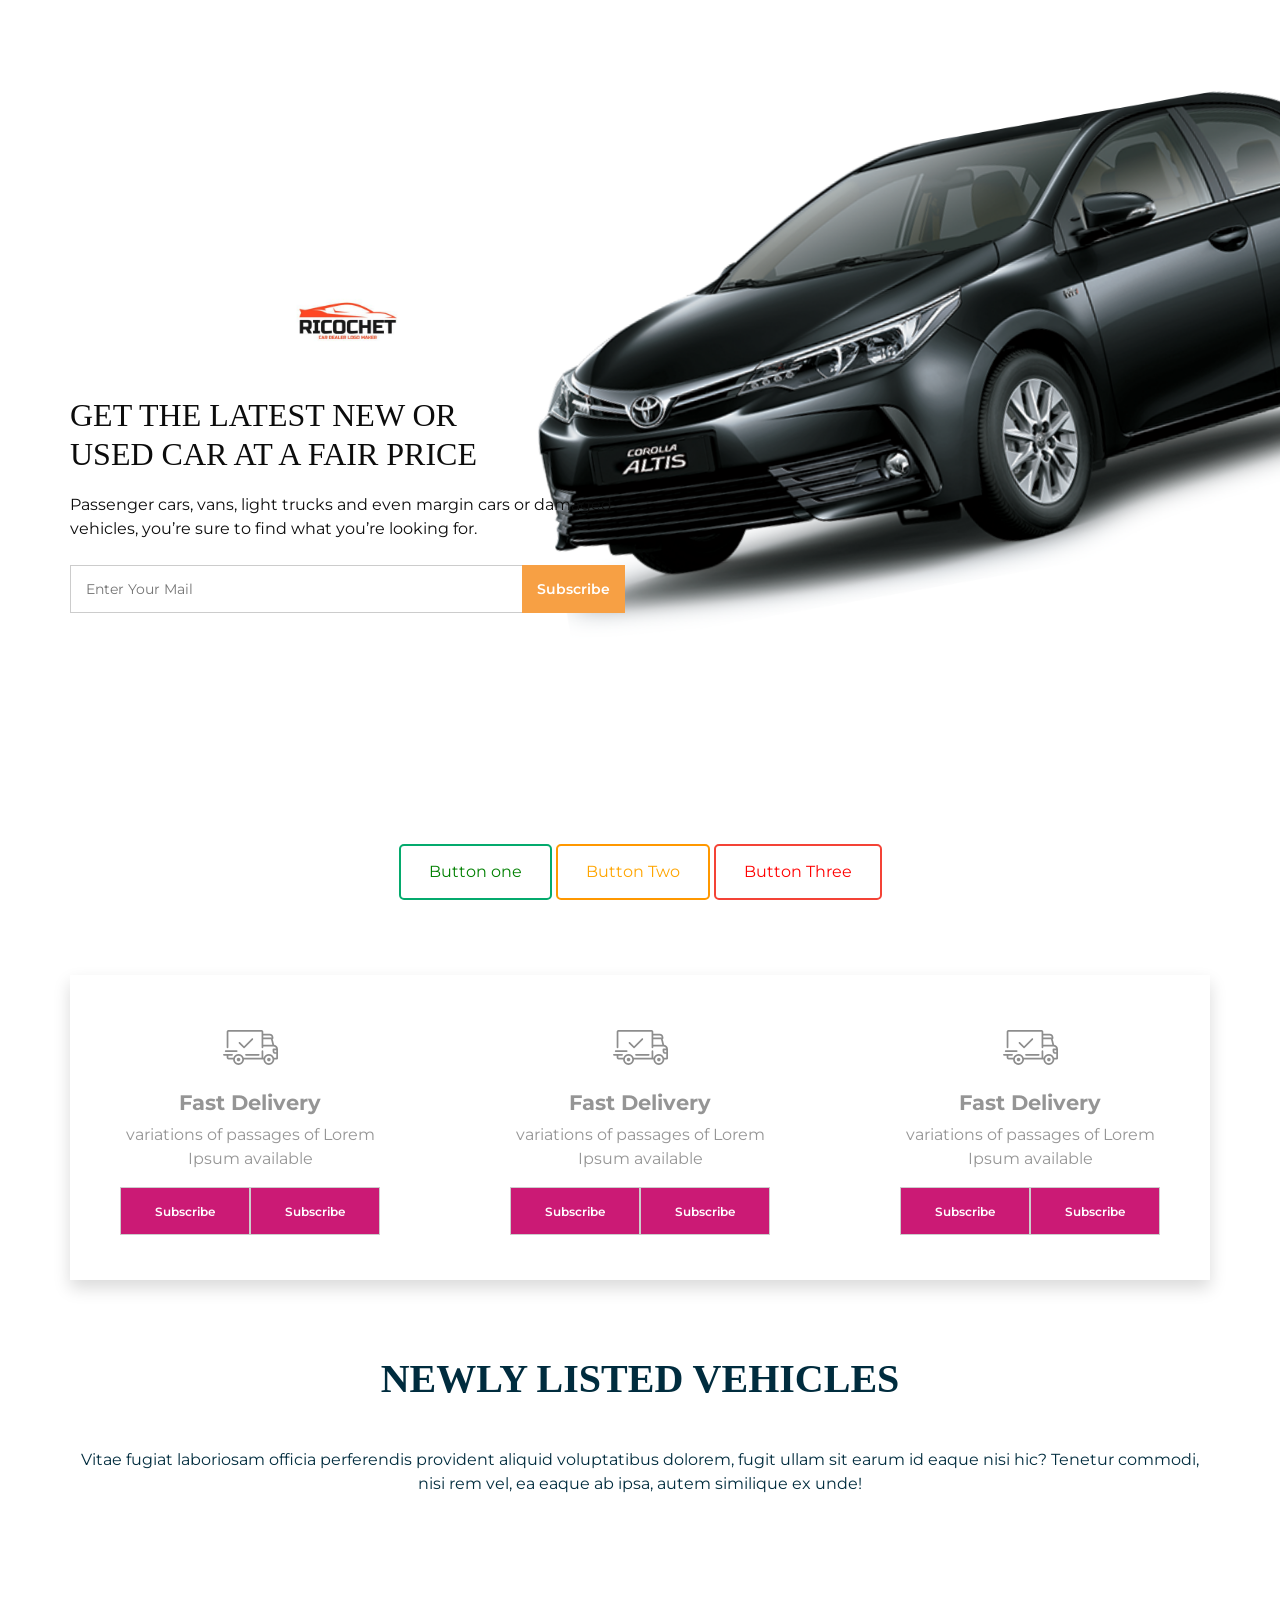
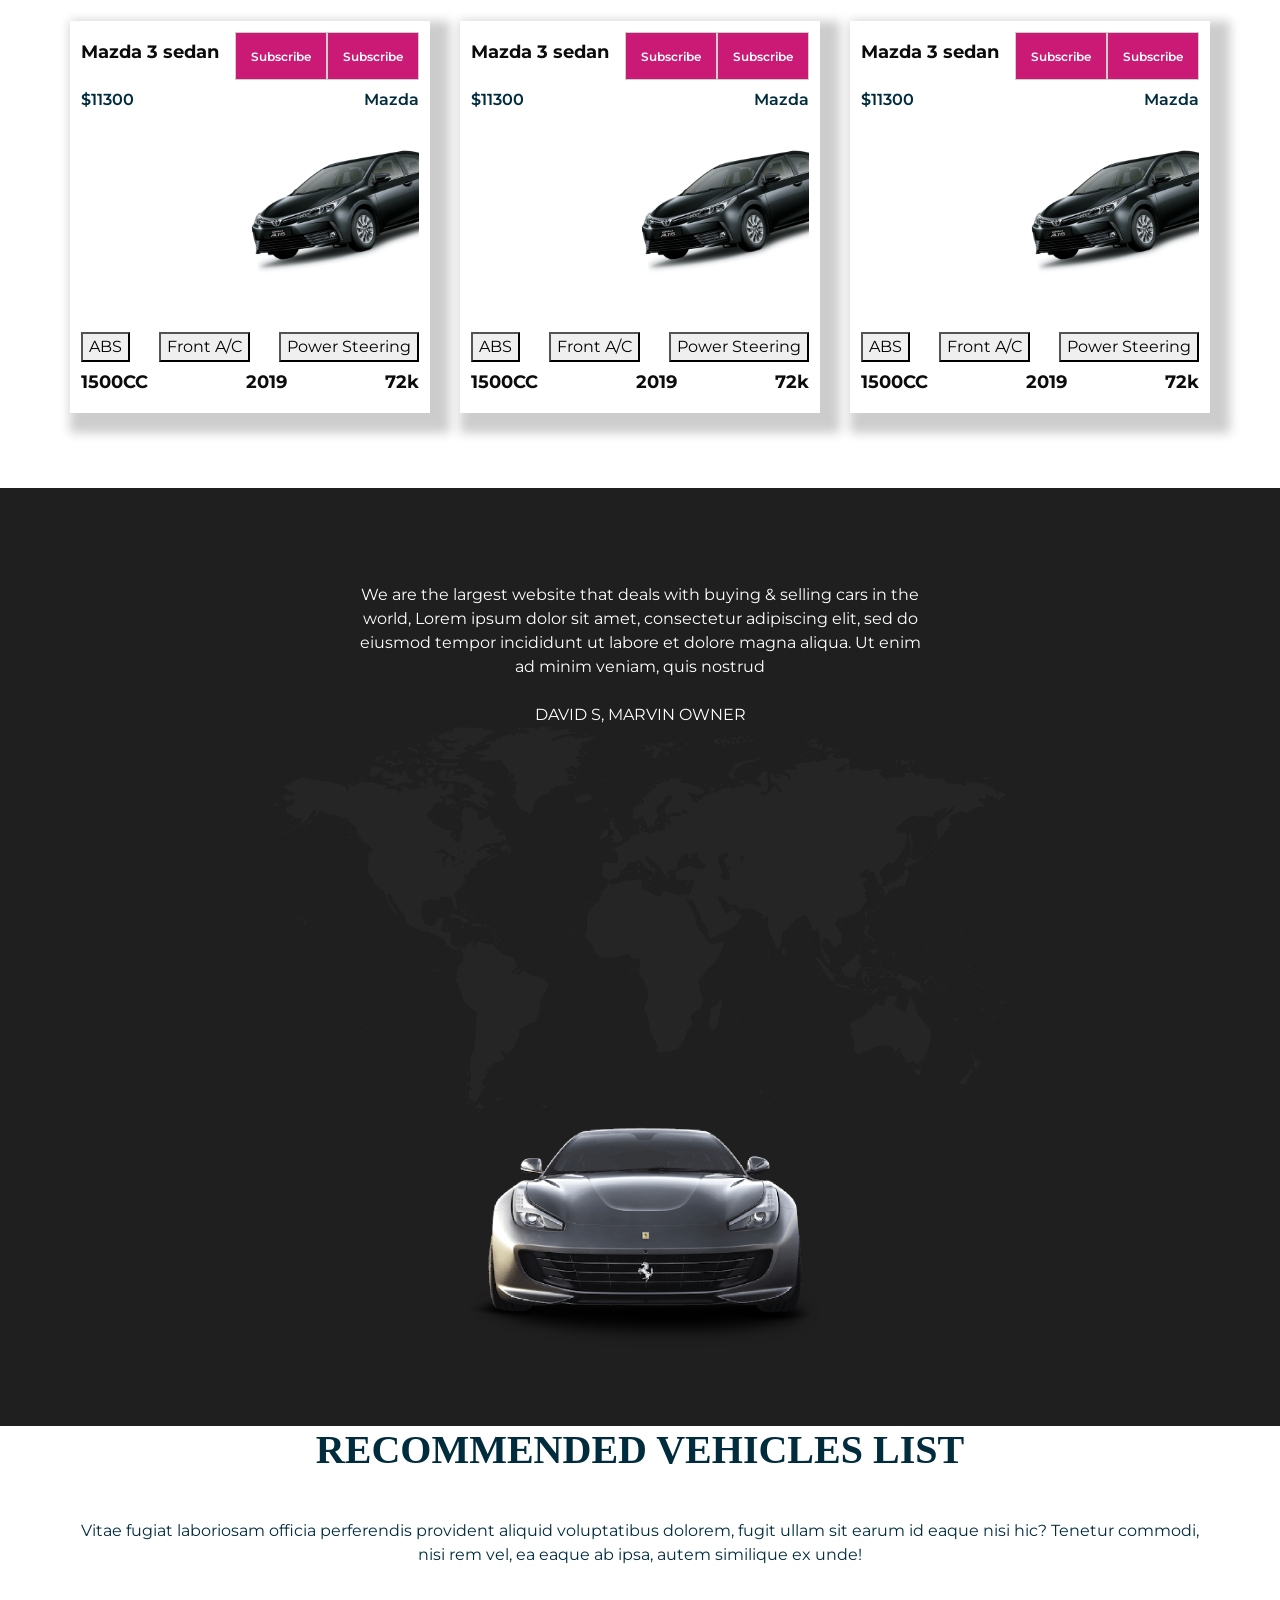
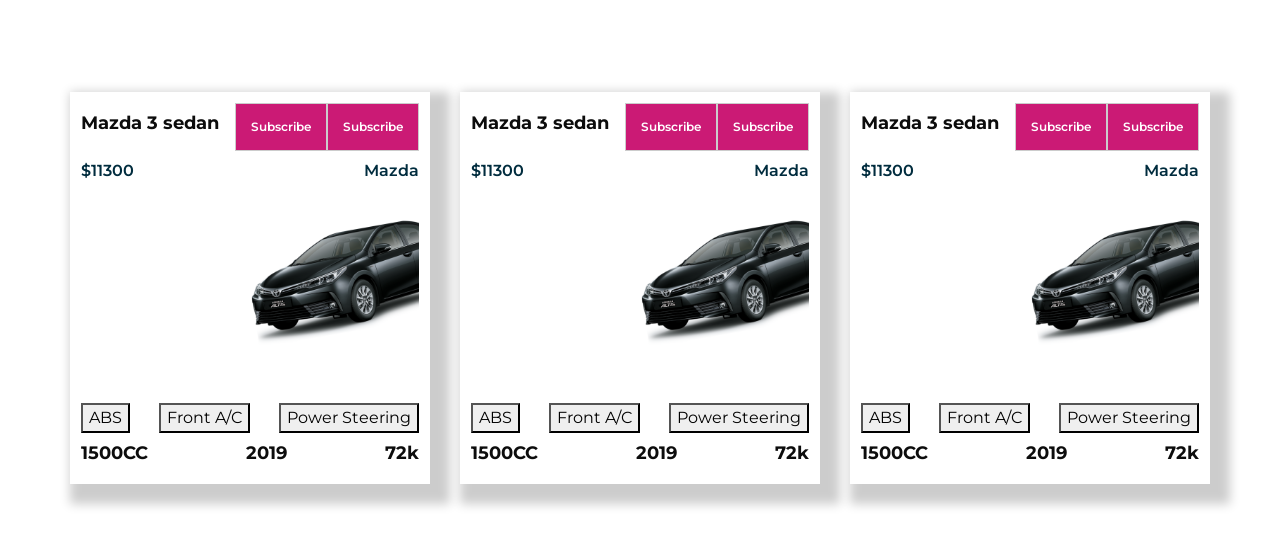
==== commit c1a8c4d0: "change" ====
--- a/index.html
+++ b/index.html
@@ -22,7 +22,6 @@
       <link href="css/responsive.css" rel="stylesheet" />
    </head>
    <style>
-      /*  button section   */
       * {
          box-sizing: border-box;
       }
@@ -33,14 +32,22 @@
          color: white;
 
       }
-      .bttn {
+      .btn {
          border: 2px solid black;
          border-radius: 5px;
          background-color: white;
          color: black;
-         padding: 8px 28px;
+         padding: 14px 28px;
          font-size: 16px;
-
+      }
+      .bttn {
+         border: 3px solid black;
+        border-radius: 10px;
+        background-color: white;
+        color: black;
+        padding: 8px 28px;
+        font-size: 16px;
+        font-weight: 800;
       }
       .Bu_one {
          border-color: #04AA6D;
@@ -56,18 +63,6 @@
          border-color: #f44336;
          color: red
       }
-      .Bu_border {
-         border-color: #ffad06;
-         color: #ffc000
-      }
-
-      /* end button section   */
-   /*   img resize*/
-      .img-res {
-         width: 100%;
-         height: auto;
-      }
-      /*  end img resize*/
 
    </style>
    <body>
@@ -75,8 +70,7 @@
       <!-- head section -->
          <section class="slider_section ">
             <div class="slider_bg_box">
-
-               <img src="images/Car_full_photo.png">
+               <img src="images/Car_full_photo.png" alt="">
             </div>
             <div id="customCarousel1" class="carousel slide" data-ride="carousel">
                <div class="carousel-inner">
@@ -117,13 +111,13 @@
       <!-- color buttons -3  section -->
          <div class="heading_container heading_center">
             <div class="col-center">
-               <button class="bttn Bu_one"> Button</button>
-               <button class="bttn Bu_two"> Button </button>
-               <button class="bttn Bu_three"> Button </button>
+               <button class="btn Bu_one"> Button one </button>
+               <button class="btn Bu_two"> Button Two </button>
+               <button class="btn Bu_three"> Button Three </button>
             </div>
             <!-- End color buttons -3  section -->
          </div>
-      </div>
+         </div>
       <!-- shadow box section -->
       <section class="why_section layout_padding">
          <div class="container">
@@ -132,52 +126,106 @@
                <div class="col-md-4">
                   <div class="box ">
                      <div class="img-box">
-                        <svg xmlns="http://www.w3.org/2000/svg" width="50" height="50" viewBox="0 0 50 50">
-                           <g id="Group_74" data-name="Group 74" transform="translate(0 0.161)">
-                              <g id="Ellipse_6" data-name="Ellipse 6" transform="translate(0 -0.161)" fill="none" stroke="#4e4e4e" stroke-width="2">
-                                 <circle cx="25" cy="25" r="25" stroke="none"/>
-                                 <circle cx="25" cy="25" r="24" fill="none"/>
-                              </g>
-                              <g id="key" transform="translate(12.021 11.873)">
-                                 <g id="Group_69" data-name="Group 69" transform="translate(0 11.866)">
-                                    <g id="Group_68" data-name="Group 68">
-                                       <path id="Path_54" data-name="Path 54" d="M20.864,166.228l-3.522-3.534a.584.584,0,0,0-.824,0l-2.1,2.1a.584.584,0,0,0,0,.824l.356.356-7.465,7.471a.584.584,0,0,0-.169.4l-.058,3.1a.584.584,0,0,0,.584.584h2.453a.584.584,0,0,0,.415-.169l1.378-1.378a.584.584,0,0,0,.169-.4l.035-1.25,1,.123a.584.584,0,0,0,.485-.169l.87-.847a.584.584,0,0,0,.169-.356l.111-1.168,1.425-.315a.584.584,0,0,0,.45-.467l.286-1.583,1.53-.239a.584.584,0,0,0,.321-.164l2.1-2.1A.584.584,0,0,0,20.864,166.228Z" transform="translate(-7.085 -162.525)" fill="#4e4e4e"/>
-                                    </g>
-                                 </g>
-                                 <g id="Group_71" data-name="Group 71" transform="translate(8.721 0)">
-                                    <g id="Group_70" data-name="Group 70">
-                                       <path id="Path_55" data-name="Path 55" d="M142.6,5.535h0l-4.515-4.509a2.92,2.92,0,0,0-4.445,0l-6.758,6.758a1.256,1.256,0,0,0,0,1.752l7.184,7.184a1.256,1.256,0,0,0,1.752,0L142.6,9.98A2.89,2.89,0,0,0,142.6,5.535Zm-2.52,2.888-.009.009.006.023a.584.584,0,0,1-.824,0L135.195,4.4a.584.584,0,1,1,.824-.824L140.072,7.6A.584.584,0,0,1,140.081,8.423Z" transform="translate(-126.527 0)" fill="#4e4e4e"/>
-                                    </g>
-                                 </g>
-                              </g>
+                        <svg version="1.1" id="Layer_1" xmlns="http://www.w3.org/2000/svg" xmlns:xlink="http://www.w3.org/1999/xlink" x="0px" y="0px" viewBox="0 0 512 512" style="enable-background:new 0 0 512 512;" xml:space="preserve">
+                           <g>
+                              <g>
+                                 <path d="M476.158,231.363l-13.259-53.035c3.625-0.77,6.345-3.986,6.345-7.839v-8.551c0-18.566-15.105-33.67-33.67-33.67h-60.392
+                                    V110.63c0-9.136-7.432-16.568-16.568-16.568H50.772c-9.136,0-16.568,7.432-16.568,16.568V256c0,4.427,3.589,8.017,8.017,8.017
+                                    c4.427,0,8.017-3.589,8.017-8.017V110.63c0-0.295,0.239-0.534,0.534-0.534h307.841c0.295,0,0.534,0.239,0.534,0.534v145.372
+                                    c0,4.427,3.589,8.017,8.017,8.017c4.427,0,8.017-3.589,8.017-8.017v-9.088h94.569c0.008,0,0.014,0.002,0.021,0.002
+                                    c0.008,0,0.015-0.001,0.022-0.001c11.637,0.008,21.518,7.646,24.912,18.171h-24.928c-4.427,0-8.017,3.589-8.017,8.017v17.102
+                                    c0,13.851,11.268,25.119,25.119,25.119h9.086v35.273h-20.962c-6.886-19.883-25.787-34.205-47.982-34.205
+                                    s-41.097,14.322-47.982,34.205h-3.86v-60.393c0-4.427-3.589-8.017-8.017-8.017c-4.427,0-8.017,3.589-8.017,8.017v60.391H192.817
+                                    c-6.886-19.883-25.787-34.205-47.982-34.205s-41.097,14.322-47.982,34.205H50.772c-0.295,0-0.534-0.239-0.534-0.534v-17.637
+                                    h34.739c4.427,0,8.017-3.589,8.017-8.017s-3.589-8.017-8.017-8.017H8.017c-4.427,0-8.017,3.589-8.017,8.017
+                                    s3.589,8.017,8.017,8.017h26.188v17.637c0,9.136,7.432,16.568,16.568,16.568h43.304c-0.002,0.178-0.014,0.355-0.014,0.534
+                                    c0,27.996,22.777,50.772,50.772,50.772s50.772-22.776,50.772-50.772c0-0.18-0.012-0.356-0.014-0.534h180.67
+                                    c-0.002,0.178-0.014,0.355-0.014,0.534c0,27.996,22.777,50.772,50.772,50.772c27.995,0,50.772-22.776,50.772-50.772
+                                    c0-0.18-0.012-0.356-0.014-0.534h26.203c4.427,0,8.017-3.589,8.017-8.017v-85.511C512,251.989,496.423,234.448,476.158,231.363z
+                                    M375.182,144.301h60.392c9.725,0,17.637,7.912,17.637,17.637v0.534h-78.029V144.301z M375.182,230.881v-52.376h71.235
+                                    l13.094,52.376H375.182z M144.835,401.904c-19.155,0-34.739-15.583-34.739-34.739s15.584-34.739,34.739-34.739
+                                    c19.155,0,34.739,15.583,34.739,34.739S163.99,401.904,144.835,401.904z M427.023,401.904c-19.155,0-34.739-15.583-34.739-34.739
+                                    s15.584-34.739,34.739-34.739c19.155,0,34.739,15.583,34.739,34.739S446.178,401.904,427.023,401.904z M495.967,299.29h-9.086
+                                    c-5.01,0-9.086-4.076-9.086-9.086v-9.086h18.171V299.29z" />
+                              </g>
+                           </g>
+                           <g>
+                              <g>
+                                 <path d="M144.835,350.597c-9.136,0-16.568,7.432-16.568,16.568c0,9.136,7.432,16.568,16.568,16.568
+                                    c9.136,0,16.568-7.432,16.568-16.568C161.403,358.029,153.971,350.597,144.835,350.597z" />
+                              </g>
+                           </g>
+                           <g>
+                              <g>
+                                 <path d="M427.023,350.597c-9.136,0-16.568,7.432-16.568,16.568c0,9.136,7.432,16.568,16.568,16.568
+                                    c9.136,0,16.568-7.432,16.568-16.568C443.591,358.029,436.159,350.597,427.023,350.597z" />
+                              </g>
+                           </g>
+                           <g>
+                              <g>
+                                 <path d="M332.96,316.393H213.244c-4.427,0-8.017,3.589-8.017,8.017s3.589,8.017,8.017,8.017H332.96
+                                    c4.427,0,8.017-3.589,8.017-8.017S337.388,316.393,332.96,316.393z" />
+                              </g>
+                           </g>
+                           <g>
+                              <g>
+                                 <path d="M127.733,282.188H25.119c-4.427,0-8.017,3.589-8.017,8.017s3.589,8.017,8.017,8.017h102.614
+                                    c4.427,0,8.017-3.589,8.017-8.017S132.16,282.188,127.733,282.188z" />
+                              </g>
+                           </g>
+                           <g>
+                              <g>
+                                 <path d="M278.771,173.37c-3.13-3.13-8.207-3.13-11.337,0.001l-71.292,71.291l-37.087-37.087c-3.131-3.131-8.207-3.131-11.337,0
+                                    c-3.131,3.131-3.131,8.206,0,11.337l42.756,42.756c1.565,1.566,3.617,2.348,5.668,2.348s4.104-0.782,5.668-2.348l76.96-76.96
+                                    C281.901,181.576,281.901,176.501,278.771,173.37z" />
+                              </g>
+                           </g>
+                           <g>
+                           </g>
+                           <g>
+                           </g>
+                           <g>
+                           </g>
+                           <g>
+                           </g>
+                           <g>
+                           </g>
+                           <g>
+                           </g>
+                           <g>
+                           </g>
+                           <g>
+                           </g>
+                           <g>
+                           </g>
+                           <g>
+                           </g>
+                           <g>
+                           </g>
+                           <g>
+                           </g>
+                           <g>
+                           </g>
+                           <g>
+                           </g>
+                           <g>
                            </g>
                         </svg>
                      </div>
                      <div class="detail-box">
                         <h5>
-                           BUY NEW CAR
-                        </h5>
-                        <h6>
-                           MORE THAT 1,250 NEW CARS LISTED
-                        </h6>
+                           Fast Delivery
+                        </h5>
+                        <p>
+                           variations of passages of Lorem Ipsum available
+                        </p>
                         <div class="form_sub1">
-
-                           <svg class="img-res" xmlns="http://www.w3.org/2000/svg" width="261" height="41" viewBox="0 0 261 41">
-                              <g id="Group_82" data-name="Group 82" transform="translate(0 0.161)">
-                                 <rect id="Rectangle_7" data-name="Rectangle 7" width="261" height="41" transform="translate(0 -0.161)" fill="#fec200"/>
-                                 <rect id="Rectangle_8" data-name="Rectangle 8" width="41" height="41" transform="translate(220 -0.161)" fill="#ffe266"/>
-                                 <text id="FIND_YOUR_NEW_CAR" data-name="FIND YOUR NEW CAR" transform="translate(106 25.839)" fill="#fff" font-size="13" font-family="Montserrat-Light, Montserrat" font-weight="300" letter-spacing="0.07em"><tspan x="-78.624" y="0">FIND YOUR NEW CAR</tspan></text>
-                                 <g id="right-arrow" transform="translate(236.99 17.125)">
-                                    <g id="Group_73" data-name="Group 73" transform="translate(0 0.003)">
-                                       <path id="Path_56" data-name="Path 56" d="M213.751.2a.242.242,0,0,0-.342.342l5.144,5.145-5.145,5.144a.242.242,0,1,0,.336.348l.006-.006,5.315-5.315a.242.242,0,0,0,0-.342Z" transform="translate(-208.987 -0.134)" fill="#fff" stroke="#fff" stroke-width="1"/>
-                                       <path id="Path_57" data-name="Path 57" d="M27.067,5.517,21.752.2a.242.242,0,0,0-.342.342l5.144,5.145L21.41,10.832a.242.242,0,0,0,.336.348l.006-.006,5.315-5.315A.242.242,0,0,0,27.067,5.517Z" transform="translate(-21.336 -0.134)" fill="#fff" stroke="#fff" stroke-width="1"/>
-                                    </g>
-                                    <path id="Path_58" data-name="Path 58" d="M213.7,11.265a.242.242,0,0,1-.171-.413l5.145-5.144L213.529.564a.242.242,0,0,1,.342-.342l5.315,5.315a.242.242,0,0,1,0,.342l-5.315,5.315A.241.241,0,0,1,213.7,11.265Z" transform="translate(-209.107 -0.151)" fill="#fff" stroke="#fff" stroke-width="1"/>
-                                    <path id="Path_59" data-name="Path 59" d="M21.7,11.113a.242.242,0,0,1-.171-.413l5.145-5.144L21.529.413a.242.242,0,1,1,.342-.342l5.315,5.315a.242.242,0,0,1,0,.342l-5.315,5.315A.242.242,0,0,1,21.7,11.113Z" transform="translate(-21.455 0)" fill="#fff" stroke="#fff" stroke-width="1"/>
-                                 </g>
-                              </g>
-                           </svg>
-
+                           <form>
+                                 <div class="field">
+                                    <input type="submit" value="Subscribe" />
+                                    <input type="submit" value="Subscribe" />
+                                 </div>
+                           </form>
                         </div>
                      </div>
                   </div>
@@ -186,41 +234,106 @@
                <div class="col-md-4">
                   <div class="box ">
                      <div class="img-box">
-                        <svg xmlns="http://www.w3.org/2000/svg" width="50" height="50" viewBox="0 0 50 50">
-                           <g id="Group_76" data-name="Group 76" transform="translate(0 0.161)">
-                              <g id="Ellipse_6" data-name="Ellipse 6" transform="translate(0 -0.161)" fill="none" stroke="#4e4e4e" stroke-width="2">
-                                 <circle cx="25" cy="25" r="25" stroke="none"/>
-                                 <circle cx="25" cy="25" r="24" fill="none"/>
-                              </g>
-                              <g id="hand-holding-up-a-key" transform="translate(10.799 13.481)">
-                                 <path id="Path_60" data-name="Path 60" d="M30.15,29.456c-.09-.493-12.034-7.075-15.732-7.329C10.375,21.85,0,21.938,0,21.938l.009,7.2c.645-.161,3.533.05,4.5.9A14.788,14.788,0,0,0,8.342,32.4c1.3.579,3.241,1.711,3.693,1.967,2.7,1.527,3.031,1.925,4.4,2.642a1.26,1.26,0,0,0,.553.153,4.349,4.349,0,0,0,.1.456,3.32,3.32,0,0,0-.431.183.583.583,0,0,0-.292.34,5.853,5.853,0,0,0,0,3.857.582.582,0,0,0,.292.34,4.876,4.876,0,0,0,.865.348v1.255a.291.291,0,0,0,.086.206l.266.267-.266.266a.292.292,0,0,0-.086.206v.071a.291.291,0,0,0,.086.206l.266.266-.266.266a.292.292,0,0,0-.086.206v.066a.291.291,0,0,0,.086.206l.266.266-.266.266a.292.292,0,0,0-.086.206v1a.292.292,0,0,0,.085.206l.464.466a.292.292,0,0,0,.413,0l.464-.466a.292.292,0,0,0,.085-.206V42.689a4.864,4.864,0,0,0,.865-.348.583.583,0,0,0,.293-.34,5.86,5.86,0,0,0,0-3.857.584.584,0,0,0-.293-.34,3.318,3.318,0,0,0-.429-.182,5.065,5.065,0,0,0,.183-1.378,5.5,5.5,0,0,0-.031-.579c.819.43,1.647.389,1.664-.112a48.229,48.229,0,0,0-.233-5.788,4.036,4.036,0,0,0-.952-1.9c.347.149.682.289,1.022.415,1.969.731,5.583,2.655,7.091,2.748C29.011,31.074,30.325,30.421,30.15,29.456Zm-13.756,3.02a8.583,8.583,0,0,1-2.5-2.427c-.547-.932,1.018-2.378,2.113-1.491a7.992,7.992,0,0,1,1.685,1.813c.219,1.4.341,3.035.344,3.056.008.06.019.118.03.176a.921.921,0,0,0-.339.169A4.619,4.619,0,0,0,16.393,32.477ZM19.329,38.6c0,.237-.47.429-1.05.429s-1.05-.192-1.05-.429a.308.308,0,0,1,.181-.241.96.96,0,0,0,1.739,0A.306.306,0,0,1,19.329,38.6Zm-1.05-1.193c-.106,0-.211.006-.312.016a3.436,3.436,0,0,1-.134-.644,2.234,2.234,0,0,0,.332-2.073.754.754,0,0,1,.124-.189,2.424,2.424,0,0,1,.467,1.727,3.909,3.909,0,0,1-.164,1.178C18.491,37.412,18.386,37.406,18.279,37.406Z" transform="translate(0 -21.925)" fill="#4e4e4e"/>
-                              </g>
+                        <svg version="1.1" id="Layer_1" xmlns="http://www.w3.org/2000/svg" xmlns:xlink="http://www.w3.org/1999/xlink" x="0px" y="0px" viewBox="0 0 512 512" style="enable-background:new 0 0 512 512;" xml:space="preserve">
+                           <g>
+                              <g>
+                                 <path d="M476.158,231.363l-13.259-53.035c3.625-0.77,6.345-3.986,6.345-7.839v-8.551c0-18.566-15.105-33.67-33.67-33.67h-60.392
+                                    V110.63c0-9.136-7.432-16.568-16.568-16.568H50.772c-9.136,0-16.568,7.432-16.568,16.568V256c0,4.427,3.589,8.017,8.017,8.017
+                                    c4.427,0,8.017-3.589,8.017-8.017V110.63c0-0.295,0.239-0.534,0.534-0.534h307.841c0.295,0,0.534,0.239,0.534,0.534v145.372
+                                    c0,4.427,3.589,8.017,8.017,8.017c4.427,0,8.017-3.589,8.017-8.017v-9.088h94.569c0.008,0,0.014,0.002,0.021,0.002
+                                    c0.008,0,0.015-0.001,0.022-0.001c11.637,0.008,21.518,7.646,24.912,18.171h-24.928c-4.427,0-8.017,3.589-8.017,8.017v17.102
+                                    c0,13.851,11.268,25.119,25.119,25.119h9.086v35.273h-20.962c-6.886-19.883-25.787-34.205-47.982-34.205
+                                    s-41.097,14.322-47.982,34.205h-3.86v-60.393c0-4.427-3.589-8.017-8.017-8.017c-4.427,0-8.017,3.589-8.017,8.017v60.391H192.817
+                                    c-6.886-19.883-25.787-34.205-47.982-34.205s-41.097,14.322-47.982,34.205H50.772c-0.295,0-0.534-0.239-0.534-0.534v-17.637
+                                    h34.739c4.427,0,8.017-3.589,8.017-8.017s-3.589-8.017-8.017-8.017H8.017c-4.427,0-8.017,3.589-8.017,8.017
+                                    s3.589,8.017,8.017,8.017h26.188v17.637c0,9.136,7.432,16.568,16.568,16.568h43.304c-0.002,0.178-0.014,0.355-0.014,0.534
+                                    c0,27.996,22.777,50.772,50.772,50.772s50.772-22.776,50.772-50.772c0-0.18-0.012-0.356-0.014-0.534h180.67
+                                    c-0.002,0.178-0.014,0.355-0.014,0.534c0,27.996,22.777,50.772,50.772,50.772c27.995,0,50.772-22.776,50.772-50.772
+                                    c0-0.18-0.012-0.356-0.014-0.534h26.203c4.427,0,8.017-3.589,8.017-8.017v-85.511C512,251.989,496.423,234.448,476.158,231.363z
+                                    M375.182,144.301h60.392c9.725,0,17.637,7.912,17.637,17.637v0.534h-78.029V144.301z M375.182,230.881v-52.376h71.235
+                                    l13.094,52.376H375.182z M144.835,401.904c-19.155,0-34.739-15.583-34.739-34.739s15.584-34.739,34.739-34.739
+                                    c19.155,0,34.739,15.583,34.739,34.739S163.99,401.904,144.835,401.904z M427.023,401.904c-19.155,0-34.739-15.583-34.739-34.739
+                                    s15.584-34.739,34.739-34.739c19.155,0,34.739,15.583,34.739,34.739S446.178,401.904,427.023,401.904z M495.967,299.29h-9.086
+                                    c-5.01,0-9.086-4.076-9.086-9.086v-9.086h18.171V299.29z" />
+                              </g>
+                           </g>
+                           <g>
+                              <g>
+                                 <path d="M144.835,350.597c-9.136,0-16.568,7.432-16.568,16.568c0,9.136,7.432,16.568,16.568,16.568
+                                    c9.136,0,16.568-7.432,16.568-16.568C161.403,358.029,153.971,350.597,144.835,350.597z" />
+                              </g>
+                           </g>
+                           <g>
+                              <g>
+                                 <path d="M427.023,350.597c-9.136,0-16.568,7.432-16.568,16.568c0,9.136,7.432,16.568,16.568,16.568
+                                    c9.136,0,16.568-7.432,16.568-16.568C443.591,358.029,436.159,350.597,427.023,350.597z" />
+                              </g>
+                           </g>
+                           <g>
+                              <g>
+                                 <path d="M332.96,316.393H213.244c-4.427,0-8.017,3.589-8.017,8.017s3.589,8.017,8.017,8.017H332.96
+                                    c4.427,0,8.017-3.589,8.017-8.017S337.388,316.393,332.96,316.393z" />
+                              </g>
+                           </g>
+                           <g>
+                              <g>
+                                 <path d="M127.733,282.188H25.119c-4.427,0-8.017,3.589-8.017,8.017s3.589,8.017,8.017,8.017h102.614
+                                    c4.427,0,8.017-3.589,8.017-8.017S132.16,282.188,127.733,282.188z" />
+                              </g>
+                           </g>
+                           <g>
+                              <g>
+                                 <path d="M278.771,173.37c-3.13-3.13-8.207-3.13-11.337,0.001l-71.292,71.291l-37.087-37.087c-3.131-3.131-8.207-3.131-11.337,0
+                                    c-3.131,3.131-3.131,8.206,0,11.337l42.756,42.756c1.565,1.566,3.617,2.348,5.668,2.348s4.104-0.782,5.668-2.348l76.96-76.96
+                                    C281.901,181.576,281.901,176.501,278.771,173.37z" />
+                              </g>
+                           </g>
+                           <g>
+                           </g>
+                           <g>
+                           </g>
+                           <g>
+                           </g>
+                           <g>
+                           </g>
+                           <g>
+                           </g>
+                           <g>
+                           </g>
+                           <g>
+                           </g>
+                           <g>
+                           </g>
+                           <g>
+                           </g>
+                           <g>
+                           </g>
+                           <g>
+                           </g>
+                           <g>
+                           </g>
+                           <g>
+                           </g>
+                           <g>
+                           </g>
+                           <g>
                            </g>
                         </svg>
                      </div>
                      <div class="detail-box">
                         <h5>
-                           SELL YOUR CAR
-                        </h5>
-                        <h6>
-                           MORE THAT 2,120 used CARS LISTED
-                        </h6>
+                           Fast Delivery
+                        </h5>
+                        <p>
+                           variations of passages of Lorem Ipsum available
+                        </p>
                         <div class="form_sub1">
-                           <svg class="img-res" xmlns="http://www.w3.org/2000/svg" width="261" height="41" viewBox="0 0 261 41">
-                              <g id="Group_82" data-name="Group 82" transform="translate(0 0.161)">
-                                 <rect id="Rectangle_7" data-name="Rectangle 7" width="261" height="41" transform="translate(0 -0.161)" fill="#fec200"/>
-                                 <rect id="Rectangle_8" data-name="Rectangle 8" width="41" height="41" transform="translate(220 -0.161)" fill="#ffe266"/>
-                                 <text id="FIND_YOUR_NEW_CAR" data-name="FIND YOUR NEW CAR" transform="translate(106 25.839)" fill="#fff" font-size="13" font-family="Montserrat-Light, Montserrat" font-weight="300" letter-spacing="0.07em"><tspan x="-78.624" y="0">FIND YOUR NEW CAR</tspan></text>
-                                 <g id="right-arrow" transform="translate(236.99 17.125)">
-                                    <g id="Group_73" data-name="Group 73" transform="translate(0 0.003)">
-                                       <path id="Path_56" data-name="Path 56" d="M213.751.2a.242.242,0,0,0-.342.342l5.144,5.145-5.145,5.144a.242.242,0,1,0,.336.348l.006-.006,5.315-5.315a.242.242,0,0,0,0-.342Z" transform="translate(-208.987 -0.134)" fill="#fff" stroke="#fff" stroke-width="1"/>
-                                       <path id="Path_57" data-name="Path 57" d="M27.067,5.517,21.752.2a.242.242,0,0,0-.342.342l5.144,5.145L21.41,10.832a.242.242,0,0,0,.336.348l.006-.006,5.315-5.315A.242.242,0,0,0,27.067,5.517Z" transform="translate(-21.336 -0.134)" fill="#fff" stroke="#fff" stroke-width="1"/>
-                                    </g>
-                                    <path id="Path_58" data-name="Path 58" d="M213.7,11.265a.242.242,0,0,1-.171-.413l5.145-5.144L213.529.564a.242.242,0,0,1,.342-.342l5.315,5.315a.242.242,0,0,1,0,.342l-5.315,5.315A.241.241,0,0,1,213.7,11.265Z" transform="translate(-209.107 -0.151)" fill="#fff" stroke="#fff" stroke-width="1"/>
-                                    <path id="Path_59" data-name="Path 59" d="M21.7,11.113a.242.242,0,0,1-.171-.413l5.145-5.144L21.529.413a.242.242,0,1,1,.342-.342l5.315,5.315a.242.242,0,0,1,0,.342l-5.315,5.315A.242.242,0,0,1,21.7,11.113Z" transform="translate(-21.455 0)" fill="#fff" stroke="#fff" stroke-width="1"/>
-                                 </g>
-                              </g>
-                           </svg>
+                           <form>
+                              <div class="field">
+                                 <input type="submit" value="Subscribe" />
+                                 <input type="submit" value="Subscribe" />
+                              </div>
+                           </form>
                         </div>
                      </div>
                   </div>
@@ -229,48 +342,106 @@
                <div class="col-md-4">
                   <div class="box ">
                      <div class="img-box">
-                        <svg xmlns="http://www.w3.org/2000/svg" width="50" height="50" viewBox="0 0 50 50">
-                           <g id="Group_78" data-name="Group 78" transform="translate(0 0.161)">
-                              <g id="Ellipse_6" data-name="Ellipse 6" transform="translate(0 -0.161)" fill="none" stroke="#4e4e4e" stroke-width="2">
-                                 <circle cx="25" cy="25" r="25" stroke="none"/>
-                                 <circle cx="25" cy="25" r="24" fill="none"/>
-                              </g>
-                              <g id="insurance-agent" transform="translate(13.922 11.742)">
-                                 <g id="XMLID_855_">
-                                    <circle id="XMLID_932_" cx="2.223" cy="2.223" r="2.223" transform="translate(3.867)" fill="#4e4e4e"/>
-                                    <path id="XMLID_951_" d="M85.015,235.584s0,10.146,0,11.435a1.287,1.287,0,0,0,2.574,0v-10a.289.289,0,0,1,.289-.289.266.266,0,0,1,.266.266v10.02a1.287,1.287,0,0,0,2.574,0L90.7,235.1C87.424,236.848,87.99,236.829,85.015,235.584Z" transform="translate(-81.792 -221.303)" fill="#4e4e4e"/>
-                                    <path id="XMLID_973_" d="M191.515,209.642l-1.576.841.01,2.024a1.072,1.072,0,0,0,1.072,1.067h.006a1.072,1.072,0,0,0,1.067-1.078l-.016-3.277A2.3,2.3,0,0,1,191.515,209.642Z" transform="translate(-180.558 -196.94)" fill="#4e4e4e"/>
-                                    <path id="XMLID_1096_" d="M252.763,4.445a2.223,2.223,0,1,0-2.223-2.223A2.223,2.223,0,0,0,252.763,4.445Z" transform="translate(-237.602 0)" fill="#4e4e4e"/>
-                                    <path id="XMLID_1100_" d="M292.893,401.325v2.161a1.287,1.287,0,0,0,2.574,0V401.48H293.6A1.7,1.7,0,0,1,292.893,401.325Z" transform="translate(-277.469 -377.769)" fill="#4e4e4e"/>
-                                    <path id="XMLID_1107_" d="M53.575,100.17a.533.533,0,0,0-.533-.533H51.869v-1.37a.625.625,0,0,0-.625-.625h-.534l-.037-7.315A2.543,2.543,0,0,0,48.136,87.8H41.589a1.072,1.072,0,0,0-1.009.708l-1.466,4.064-3.282,1.752-3.36-1.405.854-2.975h0v2.008l2.439,1.02,2.356-1.257c.132-.367,1.377-3.8,1.425-3.913l-7.031,0a1.072,1.072,0,0,0-1.031.777l-1.34,4.668a1.076,1.076,0,0,0,.614,1.284h0l4.7,1.964a1.119,1.119,0,0,0,.939-.041l0,0h0l4.085-2.18a1.089,1.089,0,0,0,.5-.582c.2-.543,1.405-3.735,1.409-3.744,0,.268,0,18.418,0,18.418a1.287,1.287,0,1,0,2.574,0V105.8a1.7,1.7,0,0,1-.441-1.144V100.17a1.7,1.7,0,0,1,.441-1.144v-.667a.28.28,0,0,1,.28-.28.276.276,0,0,1,.276.276v.263a1.694,1.694,0,0,1,.634-.153v-.2a1.876,1.876,0,0,1,1.917-1.874V90.344a.224.224,0,0,1,.449-.006l.037,7.3h-.528a.625.625,0,0,0-.625.625v.2h0v1.174H46.24a.533.533,0,0,0-.533.533v4.483a.533.533,0,0,0,.533.533h6.8a.533.533,0,0,0,.533-.533V100.17Z" transform="translate(-30.106 -82.649)" fill="#4e4e4e"/>
-                                 </g>
-                              </g>
+                        <svg version="1.1" id="Layer_1" xmlns="http://www.w3.org/2000/svg" xmlns:xlink="http://www.w3.org/1999/xlink" x="0px" y="0px" viewBox="0 0 512 512" style="enable-background:new 0 0 512 512;" xml:space="preserve">
+                           <g>
+                              <g>
+                                 <path d="M476.158,231.363l-13.259-53.035c3.625-0.77,6.345-3.986,6.345-7.839v-8.551c0-18.566-15.105-33.67-33.67-33.67h-60.392
+                                    V110.63c0-9.136-7.432-16.568-16.568-16.568H50.772c-9.136,0-16.568,7.432-16.568,16.568V256c0,4.427,3.589,8.017,8.017,8.017
+                                    c4.427,0,8.017-3.589,8.017-8.017V110.63c0-0.295,0.239-0.534,0.534-0.534h307.841c0.295,0,0.534,0.239,0.534,0.534v145.372
+                                    c0,4.427,3.589,8.017,8.017,8.017c4.427,0,8.017-3.589,8.017-8.017v-9.088h94.569c0.008,0,0.014,0.002,0.021,0.002
+                                    c0.008,0,0.015-0.001,0.022-0.001c11.637,0.008,21.518,7.646,24.912,18.171h-24.928c-4.427,0-8.017,3.589-8.017,8.017v17.102
+                                    c0,13.851,11.268,25.119,25.119,25.119h9.086v35.273h-20.962c-6.886-19.883-25.787-34.205-47.982-34.205
+                                    s-41.097,14.322-47.982,34.205h-3.86v-60.393c0-4.427-3.589-8.017-8.017-8.017c-4.427,0-8.017,3.589-8.017,8.017v60.391H192.817
+                                    c-6.886-19.883-25.787-34.205-47.982-34.205s-41.097,14.322-47.982,34.205H50.772c-0.295,0-0.534-0.239-0.534-0.534v-17.637
+                                    h34.739c4.427,0,8.017-3.589,8.017-8.017s-3.589-8.017-8.017-8.017H8.017c-4.427,0-8.017,3.589-8.017,8.017
+                                    s3.589,8.017,8.017,8.017h26.188v17.637c0,9.136,7.432,16.568,16.568,16.568h43.304c-0.002,0.178-0.014,0.355-0.014,0.534
+                                    c0,27.996,22.777,50.772,50.772,50.772s50.772-22.776,50.772-50.772c0-0.18-0.012-0.356-0.014-0.534h180.67
+                                    c-0.002,0.178-0.014,0.355-0.014,0.534c0,27.996,22.777,50.772,50.772,50.772c27.995,0,50.772-22.776,50.772-50.772
+                                    c0-0.18-0.012-0.356-0.014-0.534h26.203c4.427,0,8.017-3.589,8.017-8.017v-85.511C512,251.989,496.423,234.448,476.158,231.363z
+                                    M375.182,144.301h60.392c9.725,0,17.637,7.912,17.637,17.637v0.534h-78.029V144.301z M375.182,230.881v-52.376h71.235
+                                    l13.094,52.376H375.182z M144.835,401.904c-19.155,0-34.739-15.583-34.739-34.739s15.584-34.739,34.739-34.739
+                                    c19.155,0,34.739,15.583,34.739,34.739S163.99,401.904,144.835,401.904z M427.023,401.904c-19.155,0-34.739-15.583-34.739-34.739
+                                    s15.584-34.739,34.739-34.739c19.155,0,34.739,15.583,34.739,34.739S446.178,401.904,427.023,401.904z M495.967,299.29h-9.086
+                                    c-5.01,0-9.086-4.076-9.086-9.086v-9.086h18.171V299.29z" />
+                              </g>
+                           </g>
+                           <g>
+                              <g>
+                                 <path d="M144.835,350.597c-9.136,0-16.568,7.432-16.568,16.568c0,9.136,7.432,16.568,16.568,16.568
+                                    c9.136,0,16.568-7.432,16.568-16.568C161.403,358.029,153.971,350.597,144.835,350.597z" />
+                              </g>
+                           </g>
+                           <g>
+                              <g>
+                                 <path d="M427.023,350.597c-9.136,0-16.568,7.432-16.568,16.568c0,9.136,7.432,16.568,16.568,16.568
+                                    c9.136,0,16.568-7.432,16.568-16.568C443.591,358.029,436.159,350.597,427.023,350.597z" />
+                              </g>
+                           </g>
+                           <g>
+                              <g>
+                                 <path d="M332.96,316.393H213.244c-4.427,0-8.017,3.589-8.017,8.017s3.589,8.017,8.017,8.017H332.96
+                                    c4.427,0,8.017-3.589,8.017-8.017S337.388,316.393,332.96,316.393z" />
+                              </g>
+                           </g>
+                           <g>
+                              <g>
+                                 <path d="M127.733,282.188H25.119c-4.427,0-8.017,3.589-8.017,8.017s3.589,8.017,8.017,8.017h102.614
+                                    c4.427,0,8.017-3.589,8.017-8.017S132.16,282.188,127.733,282.188z" />
+                              </g>
+                           </g>
+                           <g>
+                              <g>
+                                 <path d="M278.771,173.37c-3.13-3.13-8.207-3.13-11.337,0.001l-71.292,71.291l-37.087-37.087c-3.131-3.131-8.207-3.131-11.337,0
+                                    c-3.131,3.131-3.131,8.206,0,11.337l42.756,42.756c1.565,1.566,3.617,2.348,5.668,2.348s4.104-0.782,5.668-2.348l76.96-76.96
+                                    C281.901,181.576,281.901,176.501,278.771,173.37z" />
+                              </g>
+                           </g>
+                           <g>
+                           </g>
+                           <g>
+                           </g>
+                           <g>
+                           </g>
+                           <g>
+                           </g>
+                           <g>
+                           </g>
+                           <g>
+                           </g>
+                           <g>
+                           </g>
+                           <g>
+                           </g>
+                           <g>
+                           </g>
+                           <g>
+                           </g>
+                           <g>
+                           </g>
+                           <g>
+                           </g>
+                           <g>
+                           </g>
+                           <g>
+                           </g>
+                           <g>
                            </g>
                         </svg>
                      </div>
                      <div class="detail-box">
                         <h5>
-                           CONTACT US
-                        </h5>
-                        <h6>
-                           FIND THE PERFECT DEAL FOR THEIR CARS
-                        </h6>
+                           Fast Delivery
+                        </h5>
+                        <p>
+                           variations of passages of Lorem Ipsum available
+                        </p>
                         <div class="form_sub1">
-                           <svg class="img-res" xmlns="http://www.w3.org/2000/svg" width="261" height="41" viewBox="0 0 261 41">
-                              <g id="Group_82" data-name="Group 82" transform="translate(0 0.161)">
-                                 <rect id="Rectangle_7" data-name="Rectangle 7" width="261" height="41" transform="translate(0 -0.161)" fill="#fec200"/>
-                                 <rect id="Rectangle_8" data-name="Rectangle 8" width="41" height="41" transform="translate(220 -0.161)" fill="#ffe266"/>
-                                 <text id="FIND_YOUR_NEW_CAR" data-name="FIND YOUR NEW CAR" transform="translate(106 25.839)" fill="#fff" font-size="13" font-family="Montserrat-Light, Montserrat" font-weight="300" letter-spacing="0.07em"><tspan x="-78.624" y="0">FIND YOUR NEW CAR</tspan></text>
-                                 <g id="right-arrow" transform="translate(236.99 17.125)">
-                                    <g id="Group_73" data-name="Group 73" transform="translate(0 0.003)">
-                                       <path id="Path_56" data-name="Path 56" d="M213.751.2a.242.242,0,0,0-.342.342l5.144,5.145-5.145,5.144a.242.242,0,1,0,.336.348l.006-.006,5.315-5.315a.242.242,0,0,0,0-.342Z" transform="translate(-208.987 -0.134)" fill="#fff" stroke="#fff" stroke-width="1"/>
-                                       <path id="Path_57" data-name="Path 57" d="M27.067,5.517,21.752.2a.242.242,0,0,0-.342.342l5.144,5.145L21.41,10.832a.242.242,0,0,0,.336.348l.006-.006,5.315-5.315A.242.242,0,0,0,27.067,5.517Z" transform="translate(-21.336 -0.134)" fill="#fff" stroke="#fff" stroke-width="1"/>
-                                    </g>
-                                    <path id="Path_58" data-name="Path 58" d="M213.7,11.265a.242.242,0,0,1-.171-.413l5.145-5.144L213.529.564a.242.242,0,0,1,.342-.342l5.315,5.315a.242.242,0,0,1,0,.342l-5.315,5.315A.241.241,0,0,1,213.7,11.265Z" transform="translate(-209.107 -0.151)" fill="#fff" stroke="#fff" stroke-width="1"/>
-                                    <path id="Path_59" data-name="Path 59" d="M21.7,11.113a.242.242,0,0,1-.171-.413l5.145-5.144L21.529.413a.242.242,0,1,1,.342-.342l5.315,5.315a.242.242,0,0,1,0,.342l-5.315,5.315A.242.242,0,0,1,21.7,11.113Z" transform="translate(-21.455 0)" fill="#fff" stroke="#fff" stroke-width="1"/>
-                                 </g>
-                              </g>
-                           </svg>
+                           <form>
+                              <div class="field">
+                                 <input type="submit" value="Subscribe" />
+                                 <input type="submit" value="Subscribe" />
+                              </div>
+                           </form>
                         </div>
                      </div>
                   </div>
@@ -296,6 +467,8 @@
                      </p>
 
                   </div>
+<!--               </div>-->
+<!--            </div>-->
          </div>
       </section>
       <!-- text section section -->
@@ -304,6 +477,7 @@
       <section class="product_section layout_padding">
          <div class="container">
             <div class="row">
+
                <div class="col-sm-6 col-md-4 col-lg-4">
                   <div class="box">
                         <!-- Card details -->
@@ -314,23 +488,8 @@
                      <div class="form_sub1">
                            <form>
                               <div class="field">
-
-                                    <!--  SVG image for btn  -->
-                                    <svg id="Group_238" data-name="Group 238" xmlns="http://www.w3.org/2000/svg" width="108.436" height="21.102" viewBox="0 0 108.436 21.102">
-                                       <rect id="Rectangle_113" data-name="Rectangle 113" width="108.436" height="21.102" transform="translate(0 0)" fill="#fec200"/>
-                                       <rect id="Rectangle_114" data-name="Rectangle 114" width="27.977" height="21.102" transform="translate(80.46 0)" fill="#ffe266"/>
-                                       <text id="BUY_THIS_CAR" data-name="BUY THIS CAR" transform="translate(40.645 13.431)" fill="#fff" font-size="8" font-family="Montserrat-Light, Montserrat" font-weight="300" letter-spacing="0.07em"><tspan x="-31.388" y="0">BUY THIS CAR</tspan></text>
-                                       <g id="right-arrow" transform="translate(92.053 7.079)">
-                                          <g id="Group_237" data-name="Group 237" transform="translate(0 0.002)">
-                                             <path id="Path_96" data-name="Path 96" d="M213.619.183a.157.157,0,0,0-.233,0,.187.187,0,0,0,0,.246l3.51,3.775-3.51,3.775a.187.187,0,0,0,0,.251.157.157,0,0,0,.233,0l0,0,3.627-3.9a.187.187,0,0,0,0-.251Z" transform="translate(-210.368 -0.134)" fill="#fff" stroke="#fff" stroke-width="1"/>
-                                             <path id="Path_97" data-name="Path 97" d="M25.247,4.084,21.62.183a.157.157,0,0,0-.233,0,.187.187,0,0,0,0,.246L24.9,4.209l-3.51,3.775a.187.187,0,0,0,0,.251.157.157,0,0,0,.233,0l0,0,3.627-3.9A.187.187,0,0,0,25.247,4.084Z" transform="translate(-21.336 -0.134)" fill="#fff" stroke="#fff" stroke-width="1"/>
-                                          </g>
-                                          <path id="Path_98" data-name="Path 98" d="M213.623,8.307a.171.171,0,0,1-.165-.177A.184.184,0,0,1,213.506,8l3.51-3.775L213.506.455a.187.187,0,0,1,0-.251.157.157,0,0,1,.229,0l3.627,3.9a.187.187,0,0,1,0,.251l-3.627,3.9A.159.159,0,0,1,213.623,8.307Z" transform="translate(-210.489 -0.152)" fill="#fff" stroke="#fff" stroke-width="1"/>
-                                          <path id="Path_99" data-name="Path 99" d="M21.623,8.155a.171.171,0,0,1-.165-.177.184.184,0,0,1,.048-.126l3.51-3.775L21.506.3a.187.187,0,0,1,0-.251.157.157,0,0,1,.233,0l3.627,3.9a.187.187,0,0,1,0,.251L21.74,8.1A.159.159,0,0,1,21.623,8.155Z" transform="translate(-21.456 0)" fill="#fff" stroke="#fff" stroke-width="1"/>
-                                       </g>
-                                    </svg>
-
-
+                                 <input type="submit" value="Subscribe" />
+                                 <input type="submit" value="Subscribe" />
                               </div>
                            </form>
                         </div>
@@ -467,7 +626,7 @@
       <!-- end card section -->
 
       <!-- Two arrow and line -->
-<hr>
+
       <!-- End two arrow and line -->
 
       <!-- image with details section -->
@@ -487,25 +646,13 @@
 
                      </div>
                   </div>
+                  <div class="heading_container heading_center">
+                     <img src="images/world_map_PNG28.png" width="60%" height="80%" alt="">
+                     <img src="images/unnamed.png" width="30%" height="50%" alt="">
+                  </div>
                </div>
             </div>
          </div>
-         <svg class="img-res" xmlns="http://www.w3.org/2000/svg" xmlns:xlink="http://www.w3.org/1999/xlink" width="1920" height="858" viewBox="0 0 1920 858">
-            <defs>
-               <radialGradient id="radial-gradient" cx="0.509" cy="0.856" r="0.5" gradientUnits="objectBoundingBox">
-                  <stop offset="0" stop-color="#383838"/>
-                  <stop offset="1"/>
-               </radialGradient>
-               <pattern id="pattern" preserveAspectRatio="none" width="100%" height="100%" viewBox="0 0 512 334">
-                  <image width="512" height="334" xlink:href="[data-uri]"/>
-               </pattern>
-            </defs>
-            <g id="Group_146" data-name="Group 146" transform="translate(0 -2565)">
-               <rect id="Rectangle_43" data-name="Rectangle 43" width="1920" height="604" transform="translate(0 2565)" fill="url(#radial-gradient)"/>
-               <image id="world_map_PNG28" width="877" height="461" transform="translate(522 2664)" opacity="0.3" xlink:href="[data-uri]"/>
-               <rect id="unnamed" width="810" height="528" transform="translate(555 2895)" fill="url(#pattern)"/>
-            </g>
-         </svg>
       </section>
       <!-- end image with details section -->
 
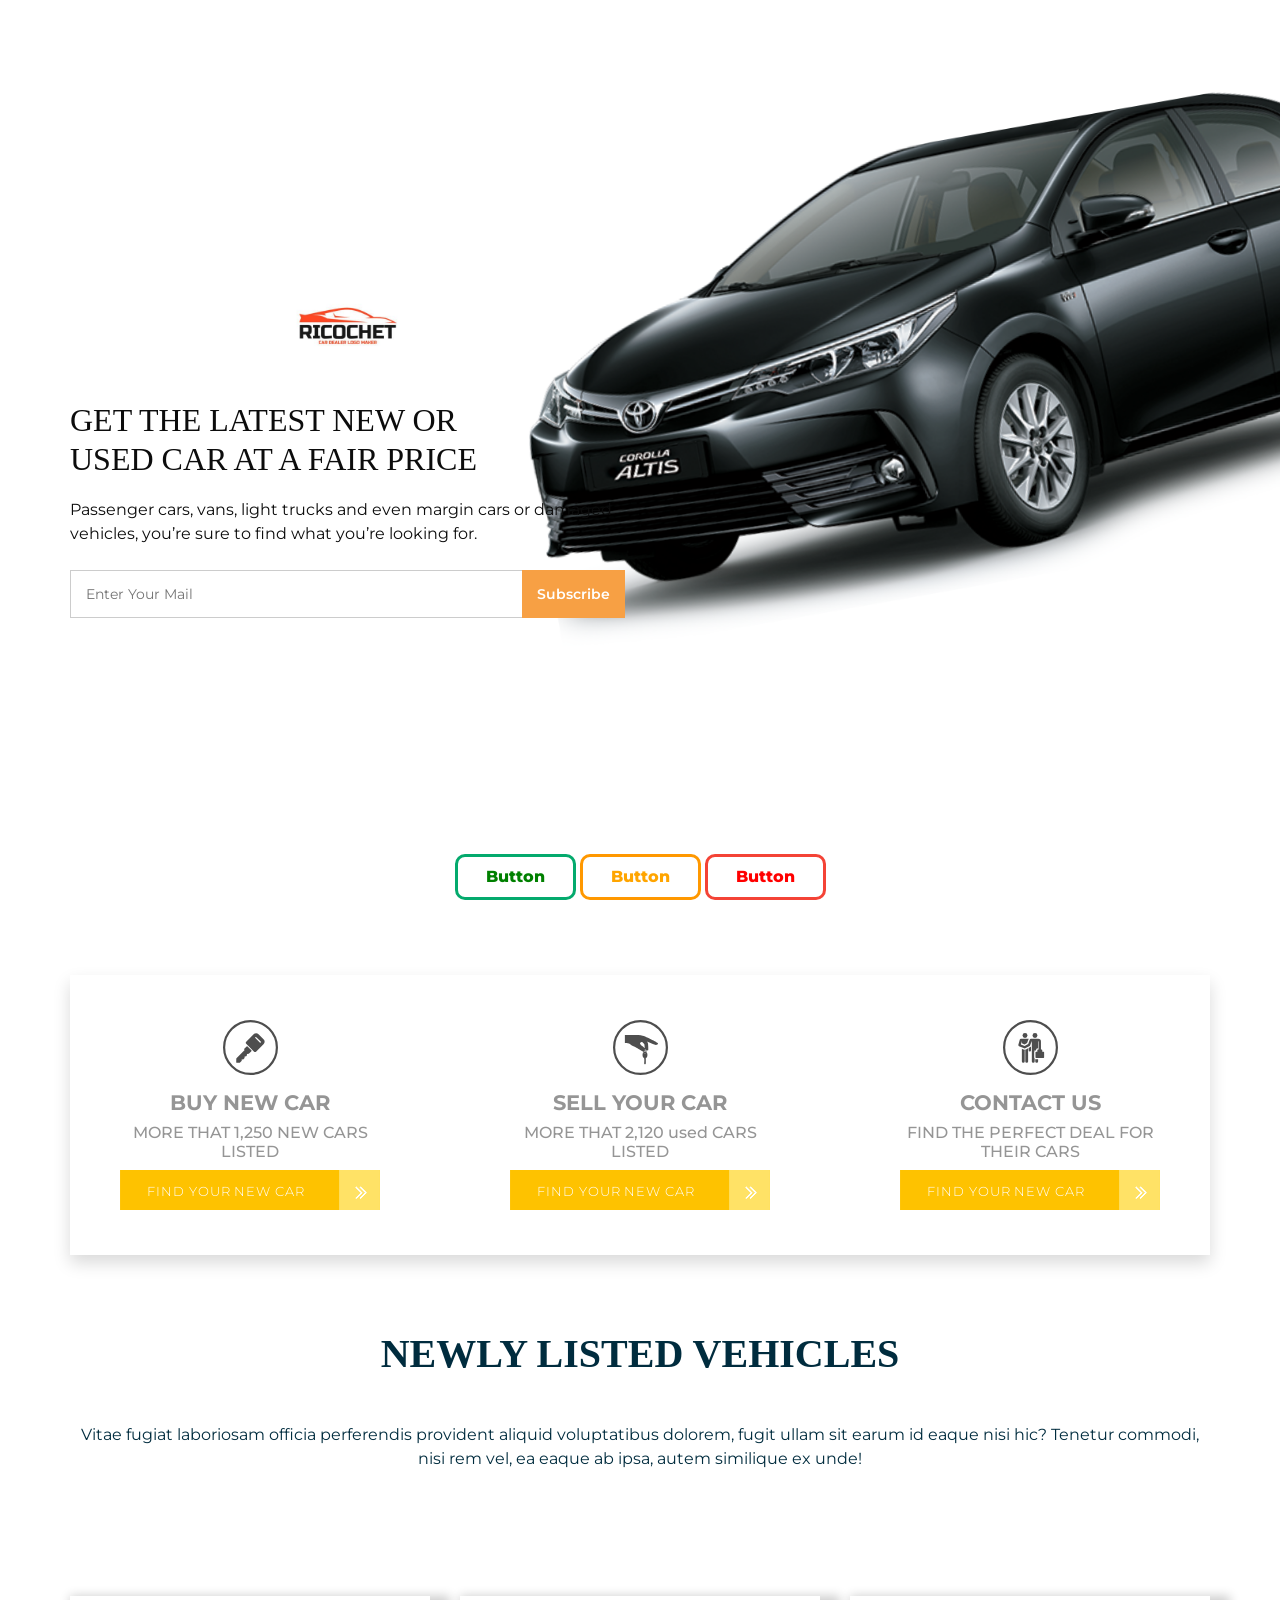
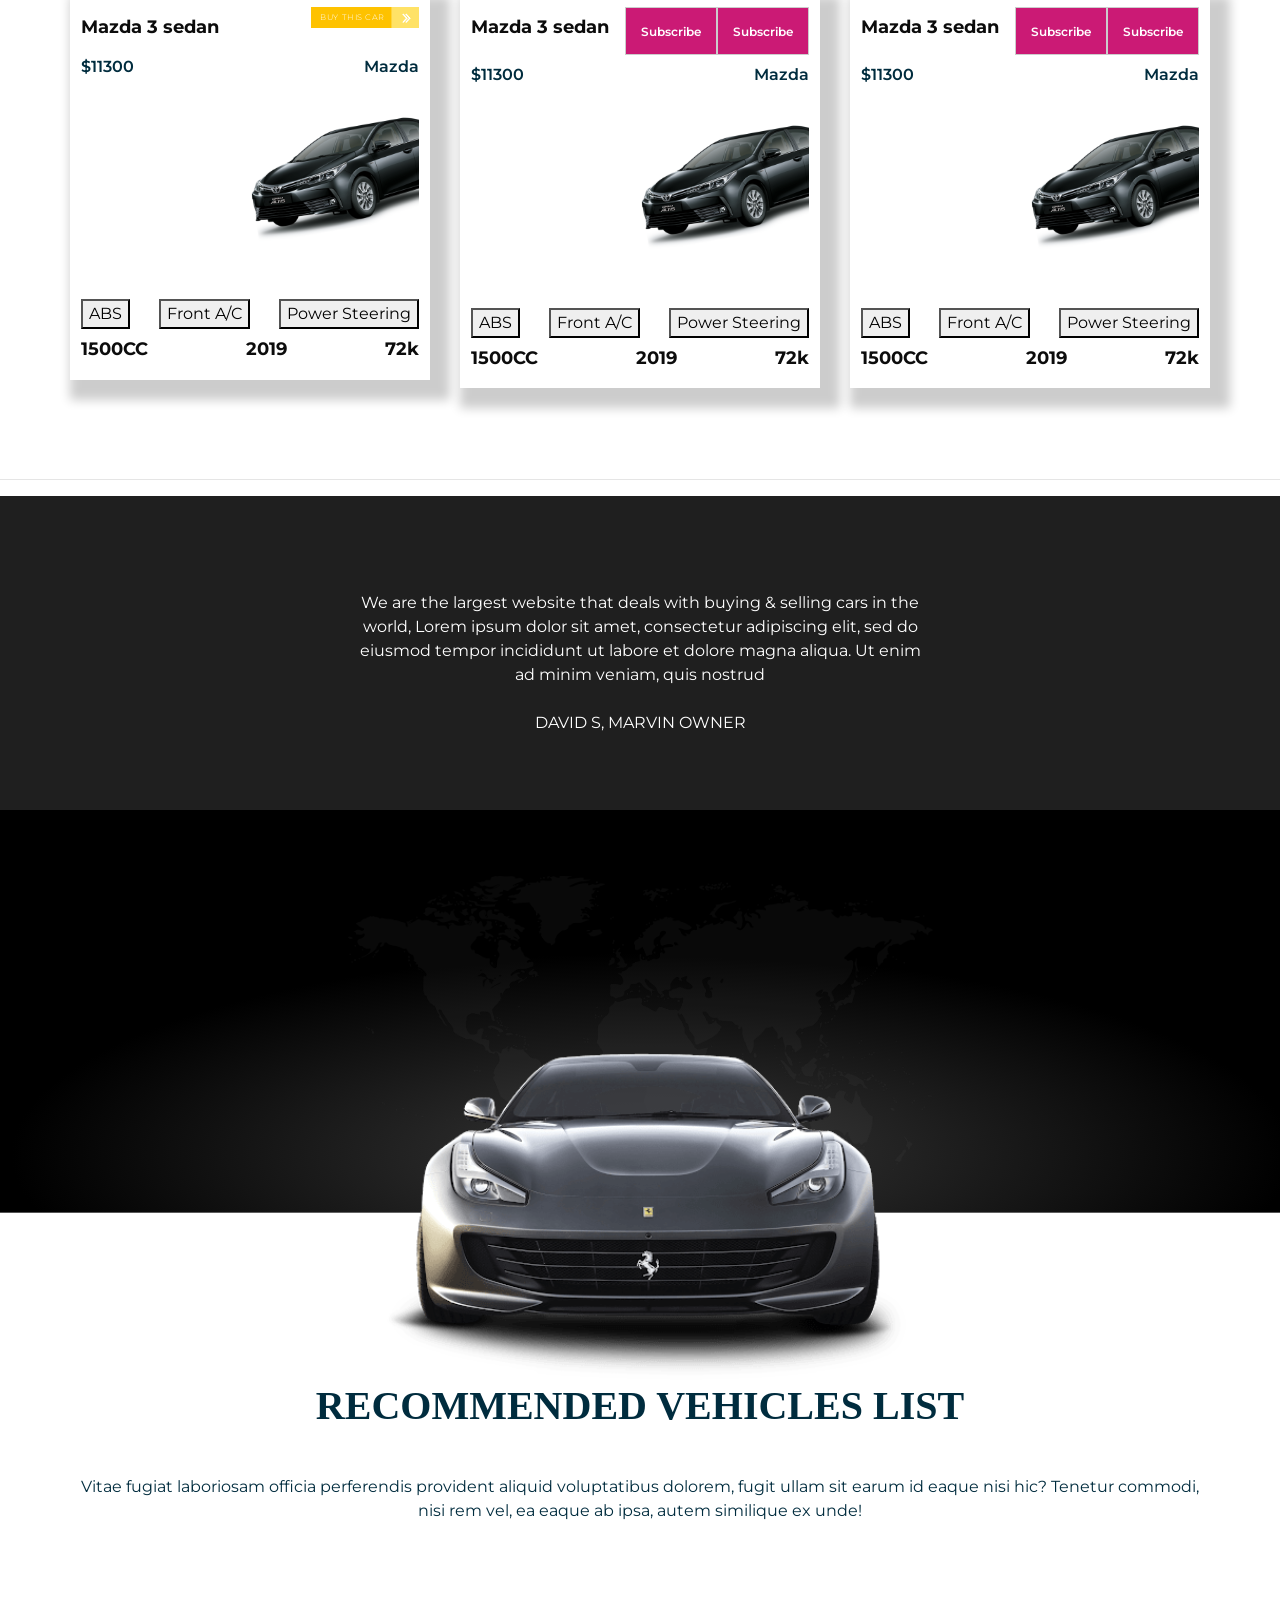
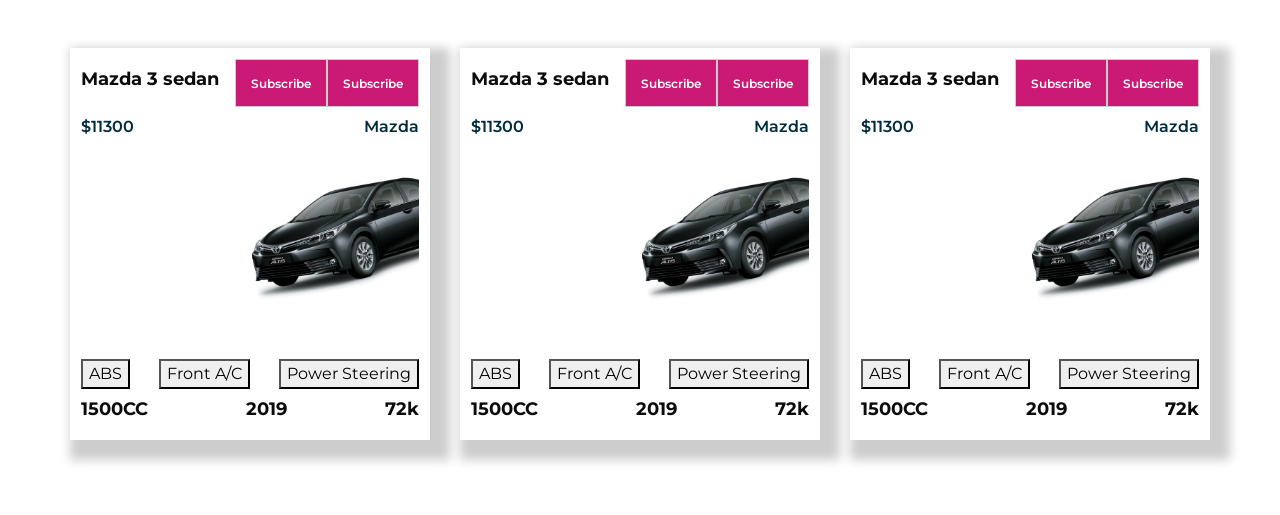
==== commit 21d85a05: "Merge branch 'main' into parinda" ====
--- a/index.html
+++ b/index.html
@@ -22,6 +22,7 @@
       <link href="css/responsive.css" rel="stylesheet" />
    </head>
    <style>
+      /*  button section   */
       * {
          box-sizing: border-box;
       }
@@ -32,12 +33,12 @@
          color: white;
 
       }
-      .btn {
+      .bttn {
          border: 2px solid black;
          border-radius: 5px;
          background-color: white;
          color: black;
-         padding: 14px 28px;
+         padding: 8px 28px;
          font-size: 16px;
       }
       .bttn {
@@ -63,6 +64,18 @@
          border-color: #f44336;
          color: red
       }
+      .Bu_border {
+         border-color: #ffad06;
+         color: #ffc000
+      }
+
+      /* end button section   */
+   /*   img resize*/
+      .img-res {
+         width: 100%;
+         height: auto;
+      }
+      /*  end img resize*/
 
    </style>
    <body>
@@ -70,7 +83,8 @@
       <!-- head section -->
          <section class="slider_section ">
             <div class="slider_bg_box">
-               <img src="images/Car_full_photo.png" alt="">
+
+               <img src="images/Car_full_photo.png">
             </div>
             <div id="customCarousel1" class="carousel slide" data-ride="carousel">
                <div class="carousel-inner">
@@ -111,13 +125,13 @@
       <!-- color buttons -3  section -->
          <div class="heading_container heading_center">
             <div class="col-center">
-               <button class="btn Bu_one"> Button one </button>
-               <button class="btn Bu_two"> Button Two </button>
-               <button class="btn Bu_three"> Button Three </button>
+               <button class="bttn Bu_one"> Button</button>
+               <button class="bttn Bu_two"> Button </button>
+               <button class="bttn Bu_three"> Button </button>
             </div>
             <!-- End color buttons -3  section -->
          </div>
-         </div>
+      </div>
       <!-- shadow box section -->
       <section class="why_section layout_padding">
          <div class="container">
@@ -126,106 +140,52 @@
                <div class="col-md-4">
                   <div class="box ">
                      <div class="img-box">
-                        <svg version="1.1" id="Layer_1" xmlns="http://www.w3.org/2000/svg" xmlns:xlink="http://www.w3.org/1999/xlink" x="0px" y="0px" viewBox="0 0 512 512" style="enable-background:new 0 0 512 512;" xml:space="preserve">
-                           <g>
-                              <g>
-                                 <path d="M476.158,231.363l-13.259-53.035c3.625-0.77,6.345-3.986,6.345-7.839v-8.551c0-18.566-15.105-33.67-33.67-33.67h-60.392
-                                    V110.63c0-9.136-7.432-16.568-16.568-16.568H50.772c-9.136,0-16.568,7.432-16.568,16.568V256c0,4.427,3.589,8.017,8.017,8.017
-                                    c4.427,0,8.017-3.589,8.017-8.017V110.63c0-0.295,0.239-0.534,0.534-0.534h307.841c0.295,0,0.534,0.239,0.534,0.534v145.372
-                                    c0,4.427,3.589,8.017,8.017,8.017c4.427,0,8.017-3.589,8.017-8.017v-9.088h94.569c0.008,0,0.014,0.002,0.021,0.002
-                                    c0.008,0,0.015-0.001,0.022-0.001c11.637,0.008,21.518,7.646,24.912,18.171h-24.928c-4.427,0-8.017,3.589-8.017,8.017v17.102
-                                    c0,13.851,11.268,25.119,25.119,25.119h9.086v35.273h-20.962c-6.886-19.883-25.787-34.205-47.982-34.205
-                                    s-41.097,14.322-47.982,34.205h-3.86v-60.393c0-4.427-3.589-8.017-8.017-8.017c-4.427,0-8.017,3.589-8.017,8.017v60.391H192.817
-                                    c-6.886-19.883-25.787-34.205-47.982-34.205s-41.097,14.322-47.982,34.205H50.772c-0.295,0-0.534-0.239-0.534-0.534v-17.637
-                                    h34.739c4.427,0,8.017-3.589,8.017-8.017s-3.589-8.017-8.017-8.017H8.017c-4.427,0-8.017,3.589-8.017,8.017
-                                    s3.589,8.017,8.017,8.017h26.188v17.637c0,9.136,7.432,16.568,16.568,16.568h43.304c-0.002,0.178-0.014,0.355-0.014,0.534
-                                    c0,27.996,22.777,50.772,50.772,50.772s50.772-22.776,50.772-50.772c0-0.18-0.012-0.356-0.014-0.534h180.67
-                                    c-0.002,0.178-0.014,0.355-0.014,0.534c0,27.996,22.777,50.772,50.772,50.772c27.995,0,50.772-22.776,50.772-50.772
-                                    c0-0.18-0.012-0.356-0.014-0.534h26.203c4.427,0,8.017-3.589,8.017-8.017v-85.511C512,251.989,496.423,234.448,476.158,231.363z
-                                    M375.182,144.301h60.392c9.725,0,17.637,7.912,17.637,17.637v0.534h-78.029V144.301z M375.182,230.881v-52.376h71.235
-                                    l13.094,52.376H375.182z M144.835,401.904c-19.155,0-34.739-15.583-34.739-34.739s15.584-34.739,34.739-34.739
-                                    c19.155,0,34.739,15.583,34.739,34.739S163.99,401.904,144.835,401.904z M427.023,401.904c-19.155,0-34.739-15.583-34.739-34.739
-                                    s15.584-34.739,34.739-34.739c19.155,0,34.739,15.583,34.739,34.739S446.178,401.904,427.023,401.904z M495.967,299.29h-9.086
-                                    c-5.01,0-9.086-4.076-9.086-9.086v-9.086h18.171V299.29z" />
-                              </g>
-                           </g>
-                           <g>
-                              <g>
-                                 <path d="M144.835,350.597c-9.136,0-16.568,7.432-16.568,16.568c0,9.136,7.432,16.568,16.568,16.568
-                                    c9.136,0,16.568-7.432,16.568-16.568C161.403,358.029,153.971,350.597,144.835,350.597z" />
-                              </g>
-                           </g>
-                           <g>
-                              <g>
-                                 <path d="M427.023,350.597c-9.136,0-16.568,7.432-16.568,16.568c0,9.136,7.432,16.568,16.568,16.568
-                                    c9.136,0,16.568-7.432,16.568-16.568C443.591,358.029,436.159,350.597,427.023,350.597z" />
-                              </g>
-                           </g>
-                           <g>
-                              <g>
-                                 <path d="M332.96,316.393H213.244c-4.427,0-8.017,3.589-8.017,8.017s3.589,8.017,8.017,8.017H332.96
-                                    c4.427,0,8.017-3.589,8.017-8.017S337.388,316.393,332.96,316.393z" />
-                              </g>
-                           </g>
-                           <g>
-                              <g>
-                                 <path d="M127.733,282.188H25.119c-4.427,0-8.017,3.589-8.017,8.017s3.589,8.017,8.017,8.017h102.614
-                                    c4.427,0,8.017-3.589,8.017-8.017S132.16,282.188,127.733,282.188z" />
-                              </g>
-                           </g>
-                           <g>
-                              <g>
-                                 <path d="M278.771,173.37c-3.13-3.13-8.207-3.13-11.337,0.001l-71.292,71.291l-37.087-37.087c-3.131-3.131-8.207-3.131-11.337,0
-                                    c-3.131,3.131-3.131,8.206,0,11.337l42.756,42.756c1.565,1.566,3.617,2.348,5.668,2.348s4.104-0.782,5.668-2.348l76.96-76.96
-                                    C281.901,181.576,281.901,176.501,278.771,173.37z" />
-                              </g>
-                           </g>
-                           <g>
-                           </g>
-                           <g>
-                           </g>
-                           <g>
-                           </g>
-                           <g>
-                           </g>
-                           <g>
-                           </g>
-                           <g>
-                           </g>
-                           <g>
-                           </g>
-                           <g>
-                           </g>
-                           <g>
-                           </g>
-                           <g>
-                           </g>
-                           <g>
-                           </g>
-                           <g>
-                           </g>
-                           <g>
-                           </g>
-                           <g>
-                           </g>
-                           <g>
+                        <svg xmlns="http://www.w3.org/2000/svg" width="50" height="50" viewBox="0 0 50 50">
+                           <g id="Group_74" data-name="Group 74" transform="translate(0 0.161)">
+                              <g id="Ellipse_6" data-name="Ellipse 6" transform="translate(0 -0.161)" fill="none" stroke="#4e4e4e" stroke-width="2">
+                                 <circle cx="25" cy="25" r="25" stroke="none"/>
+                                 <circle cx="25" cy="25" r="24" fill="none"/>
+                              </g>
+                              <g id="key" transform="translate(12.021 11.873)">
+                                 <g id="Group_69" data-name="Group 69" transform="translate(0 11.866)">
+                                    <g id="Group_68" data-name="Group 68">
+                                       <path id="Path_54" data-name="Path 54" d="M20.864,166.228l-3.522-3.534a.584.584,0,0,0-.824,0l-2.1,2.1a.584.584,0,0,0,0,.824l.356.356-7.465,7.471a.584.584,0,0,0-.169.4l-.058,3.1a.584.584,0,0,0,.584.584h2.453a.584.584,0,0,0,.415-.169l1.378-1.378a.584.584,0,0,0,.169-.4l.035-1.25,1,.123a.584.584,0,0,0,.485-.169l.87-.847a.584.584,0,0,0,.169-.356l.111-1.168,1.425-.315a.584.584,0,0,0,.45-.467l.286-1.583,1.53-.239a.584.584,0,0,0,.321-.164l2.1-2.1A.584.584,0,0,0,20.864,166.228Z" transform="translate(-7.085 -162.525)" fill="#4e4e4e"/>
+                                    </g>
+                                 </g>
+                                 <g id="Group_71" data-name="Group 71" transform="translate(8.721 0)">
+                                    <g id="Group_70" data-name="Group 70">
+                                       <path id="Path_55" data-name="Path 55" d="M142.6,5.535h0l-4.515-4.509a2.92,2.92,0,0,0-4.445,0l-6.758,6.758a1.256,1.256,0,0,0,0,1.752l7.184,7.184a1.256,1.256,0,0,0,1.752,0L142.6,9.98A2.89,2.89,0,0,0,142.6,5.535Zm-2.52,2.888-.009.009.006.023a.584.584,0,0,1-.824,0L135.195,4.4a.584.584,0,1,1,.824-.824L140.072,7.6A.584.584,0,0,1,140.081,8.423Z" transform="translate(-126.527 0)" fill="#4e4e4e"/>
+                                    </g>
+                                 </g>
+                              </g>
                            </g>
                         </svg>
                      </div>
                      <div class="detail-box">
                         <h5>
-                           Fast Delivery
-                        </h5>
-                        <p>
-                           variations of passages of Lorem Ipsum available
-                        </p>
+                           BUY NEW CAR
+                        </h5>
+                        <h6>
+                           MORE THAT 1,250 NEW CARS LISTED
+                        </h6>
                         <div class="form_sub1">
-                           <form>
-                                 <div class="field">
-                                    <input type="submit" value="Subscribe" />
-                                    <input type="submit" value="Subscribe" />
-                                 </div>
-                           </form>
+
+                           <svg class="img-res" xmlns="http://www.w3.org/2000/svg" width="261" height="41" viewBox="0 0 261 41">
+                              <g id="Group_82" data-name="Group 82" transform="translate(0 0.161)">
+                                 <rect id="Rectangle_7" data-name="Rectangle 7" width="261" height="41" transform="translate(0 -0.161)" fill="#fec200"/>
+                                 <rect id="Rectangle_8" data-name="Rectangle 8" width="41" height="41" transform="translate(220 -0.161)" fill="#ffe266"/>
+                                 <text id="FIND_YOUR_NEW_CAR" data-name="FIND YOUR NEW CAR" transform="translate(106 25.839)" fill="#fff" font-size="13" font-family="Montserrat-Light, Montserrat" font-weight="300" letter-spacing="0.07em"><tspan x="-78.624" y="0">FIND YOUR NEW CAR</tspan></text>
+                                 <g id="right-arrow" transform="translate(236.99 17.125)">
+                                    <g id="Group_73" data-name="Group 73" transform="translate(0 0.003)">
+                                       <path id="Path_56" data-name="Path 56" d="M213.751.2a.242.242,0,0,0-.342.342l5.144,5.145-5.145,5.144a.242.242,0,1,0,.336.348l.006-.006,5.315-5.315a.242.242,0,0,0,0-.342Z" transform="translate(-208.987 -0.134)" fill="#fff" stroke="#fff" stroke-width="1"/>
+                                       <path id="Path_57" data-name="Path 57" d="M27.067,5.517,21.752.2a.242.242,0,0,0-.342.342l5.144,5.145L21.41,10.832a.242.242,0,0,0,.336.348l.006-.006,5.315-5.315A.242.242,0,0,0,27.067,5.517Z" transform="translate(-21.336 -0.134)" fill="#fff" stroke="#fff" stroke-width="1"/>
+                                    </g>
+                                    <path id="Path_58" data-name="Path 58" d="M213.7,11.265a.242.242,0,0,1-.171-.413l5.145-5.144L213.529.564a.242.242,0,0,1,.342-.342l5.315,5.315a.242.242,0,0,1,0,.342l-5.315,5.315A.241.241,0,0,1,213.7,11.265Z" transform="translate(-209.107 -0.151)" fill="#fff" stroke="#fff" stroke-width="1"/>
+                                    <path id="Path_59" data-name="Path 59" d="M21.7,11.113a.242.242,0,0,1-.171-.413l5.145-5.144L21.529.413a.242.242,0,1,1,.342-.342l5.315,5.315a.242.242,0,0,1,0,.342l-5.315,5.315A.242.242,0,0,1,21.7,11.113Z" transform="translate(-21.455 0)" fill="#fff" stroke="#fff" stroke-width="1"/>
+                                 </g>
+                              </g>
+                           </svg>
+
                         </div>
                      </div>
                   </div>
@@ -234,106 +194,41 @@
                <div class="col-md-4">
                   <div class="box ">
                      <div class="img-box">
-                        <svg version="1.1" id="Layer_1" xmlns="http://www.w3.org/2000/svg" xmlns:xlink="http://www.w3.org/1999/xlink" x="0px" y="0px" viewBox="0 0 512 512" style="enable-background:new 0 0 512 512;" xml:space="preserve">
-                           <g>
-                              <g>
-                                 <path d="M476.158,231.363l-13.259-53.035c3.625-0.77,6.345-3.986,6.345-7.839v-8.551c0-18.566-15.105-33.67-33.67-33.67h-60.392
-                                    V110.63c0-9.136-7.432-16.568-16.568-16.568H50.772c-9.136,0-16.568,7.432-16.568,16.568V256c0,4.427,3.589,8.017,8.017,8.017
-                                    c4.427,0,8.017-3.589,8.017-8.017V110.63c0-0.295,0.239-0.534,0.534-0.534h307.841c0.295,0,0.534,0.239,0.534,0.534v145.372
-                                    c0,4.427,3.589,8.017,8.017,8.017c4.427,0,8.017-3.589,8.017-8.017v-9.088h94.569c0.008,0,0.014,0.002,0.021,0.002
-                                    c0.008,0,0.015-0.001,0.022-0.001c11.637,0.008,21.518,7.646,24.912,18.171h-24.928c-4.427,0-8.017,3.589-8.017,8.017v17.102
-                                    c0,13.851,11.268,25.119,25.119,25.119h9.086v35.273h-20.962c-6.886-19.883-25.787-34.205-47.982-34.205
-                                    s-41.097,14.322-47.982,34.205h-3.86v-60.393c0-4.427-3.589-8.017-8.017-8.017c-4.427,0-8.017,3.589-8.017,8.017v60.391H192.817
-                                    c-6.886-19.883-25.787-34.205-47.982-34.205s-41.097,14.322-47.982,34.205H50.772c-0.295,0-0.534-0.239-0.534-0.534v-17.637
-                                    h34.739c4.427,0,8.017-3.589,8.017-8.017s-3.589-8.017-8.017-8.017H8.017c-4.427,0-8.017,3.589-8.017,8.017
-                                    s3.589,8.017,8.017,8.017h26.188v17.637c0,9.136,7.432,16.568,16.568,16.568h43.304c-0.002,0.178-0.014,0.355-0.014,0.534
-                                    c0,27.996,22.777,50.772,50.772,50.772s50.772-22.776,50.772-50.772c0-0.18-0.012-0.356-0.014-0.534h180.67
-                                    c-0.002,0.178-0.014,0.355-0.014,0.534c0,27.996,22.777,50.772,50.772,50.772c27.995,0,50.772-22.776,50.772-50.772
-                                    c0-0.18-0.012-0.356-0.014-0.534h26.203c4.427,0,8.017-3.589,8.017-8.017v-85.511C512,251.989,496.423,234.448,476.158,231.363z
-                                    M375.182,144.301h60.392c9.725,0,17.637,7.912,17.637,17.637v0.534h-78.029V144.301z M375.182,230.881v-52.376h71.235
-                                    l13.094,52.376H375.182z M144.835,401.904c-19.155,0-34.739-15.583-34.739-34.739s15.584-34.739,34.739-34.739
-                                    c19.155,0,34.739,15.583,34.739,34.739S163.99,401.904,144.835,401.904z M427.023,401.904c-19.155,0-34.739-15.583-34.739-34.739
-                                    s15.584-34.739,34.739-34.739c19.155,0,34.739,15.583,34.739,34.739S446.178,401.904,427.023,401.904z M495.967,299.29h-9.086
-                                    c-5.01,0-9.086-4.076-9.086-9.086v-9.086h18.171V299.29z" />
-                              </g>
-                           </g>
-                           <g>
-                              <g>
-                                 <path d="M144.835,350.597c-9.136,0-16.568,7.432-16.568,16.568c0,9.136,7.432,16.568,16.568,16.568
-                                    c9.136,0,16.568-7.432,16.568-16.568C161.403,358.029,153.971,350.597,144.835,350.597z" />
-                              </g>
-                           </g>
-                           <g>
-                              <g>
-                                 <path d="M427.023,350.597c-9.136,0-16.568,7.432-16.568,16.568c0,9.136,7.432,16.568,16.568,16.568
-                                    c9.136,0,16.568-7.432,16.568-16.568C443.591,358.029,436.159,350.597,427.023,350.597z" />
-                              </g>
-                           </g>
-                           <g>
-                              <g>
-                                 <path d="M332.96,316.393H213.244c-4.427,0-8.017,3.589-8.017,8.017s3.589,8.017,8.017,8.017H332.96
-                                    c4.427,0,8.017-3.589,8.017-8.017S337.388,316.393,332.96,316.393z" />
-                              </g>
-                           </g>
-                           <g>
-                              <g>
-                                 <path d="M127.733,282.188H25.119c-4.427,0-8.017,3.589-8.017,8.017s3.589,8.017,8.017,8.017h102.614
-                                    c4.427,0,8.017-3.589,8.017-8.017S132.16,282.188,127.733,282.188z" />
-                              </g>
-                           </g>
-                           <g>
-                              <g>
-                                 <path d="M278.771,173.37c-3.13-3.13-8.207-3.13-11.337,0.001l-71.292,71.291l-37.087-37.087c-3.131-3.131-8.207-3.131-11.337,0
-                                    c-3.131,3.131-3.131,8.206,0,11.337l42.756,42.756c1.565,1.566,3.617,2.348,5.668,2.348s4.104-0.782,5.668-2.348l76.96-76.96
-                                    C281.901,181.576,281.901,176.501,278.771,173.37z" />
-                              </g>
-                           </g>
-                           <g>
-                           </g>
-                           <g>
-                           </g>
-                           <g>
-                           </g>
-                           <g>
-                           </g>
-                           <g>
-                           </g>
-                           <g>
-                           </g>
-                           <g>
-                           </g>
-                           <g>
-                           </g>
-                           <g>
-                           </g>
-                           <g>
-                           </g>
-                           <g>
-                           </g>
-                           <g>
-                           </g>
-                           <g>
-                           </g>
-                           <g>
-                           </g>
-                           <g>
+                        <svg xmlns="http://www.w3.org/2000/svg" width="50" height="50" viewBox="0 0 50 50">
+                           <g id="Group_76" data-name="Group 76" transform="translate(0 0.161)">
+                              <g id="Ellipse_6" data-name="Ellipse 6" transform="translate(0 -0.161)" fill="none" stroke="#4e4e4e" stroke-width="2">
+                                 <circle cx="25" cy="25" r="25" stroke="none"/>
+                                 <circle cx="25" cy="25" r="24" fill="none"/>
+                              </g>
+                              <g id="hand-holding-up-a-key" transform="translate(10.799 13.481)">
+                                 <path id="Path_60" data-name="Path 60" d="M30.15,29.456c-.09-.493-12.034-7.075-15.732-7.329C10.375,21.85,0,21.938,0,21.938l.009,7.2c.645-.161,3.533.05,4.5.9A14.788,14.788,0,0,0,8.342,32.4c1.3.579,3.241,1.711,3.693,1.967,2.7,1.527,3.031,1.925,4.4,2.642a1.26,1.26,0,0,0,.553.153,4.349,4.349,0,0,0,.1.456,3.32,3.32,0,0,0-.431.183.583.583,0,0,0-.292.34,5.853,5.853,0,0,0,0,3.857.582.582,0,0,0,.292.34,4.876,4.876,0,0,0,.865.348v1.255a.291.291,0,0,0,.086.206l.266.267-.266.266a.292.292,0,0,0-.086.206v.071a.291.291,0,0,0,.086.206l.266.266-.266.266a.292.292,0,0,0-.086.206v.066a.291.291,0,0,0,.086.206l.266.266-.266.266a.292.292,0,0,0-.086.206v1a.292.292,0,0,0,.085.206l.464.466a.292.292,0,0,0,.413,0l.464-.466a.292.292,0,0,0,.085-.206V42.689a4.864,4.864,0,0,0,.865-.348.583.583,0,0,0,.293-.34,5.86,5.86,0,0,0,0-3.857.584.584,0,0,0-.293-.34,3.318,3.318,0,0,0-.429-.182,5.065,5.065,0,0,0,.183-1.378,5.5,5.5,0,0,0-.031-.579c.819.43,1.647.389,1.664-.112a48.229,48.229,0,0,0-.233-5.788,4.036,4.036,0,0,0-.952-1.9c.347.149.682.289,1.022.415,1.969.731,5.583,2.655,7.091,2.748C29.011,31.074,30.325,30.421,30.15,29.456Zm-13.756,3.02a8.583,8.583,0,0,1-2.5-2.427c-.547-.932,1.018-2.378,2.113-1.491a7.992,7.992,0,0,1,1.685,1.813c.219,1.4.341,3.035.344,3.056.008.06.019.118.03.176a.921.921,0,0,0-.339.169A4.619,4.619,0,0,0,16.393,32.477ZM19.329,38.6c0,.237-.47.429-1.05.429s-1.05-.192-1.05-.429a.308.308,0,0,1,.181-.241.96.96,0,0,0,1.739,0A.306.306,0,0,1,19.329,38.6Zm-1.05-1.193c-.106,0-.211.006-.312.016a3.436,3.436,0,0,1-.134-.644,2.234,2.234,0,0,0,.332-2.073.754.754,0,0,1,.124-.189,2.424,2.424,0,0,1,.467,1.727,3.909,3.909,0,0,1-.164,1.178C18.491,37.412,18.386,37.406,18.279,37.406Z" transform="translate(0 -21.925)" fill="#4e4e4e"/>
+                              </g>
                            </g>
                         </svg>
                      </div>
                      <div class="detail-box">
                         <h5>
-                           Fast Delivery
-                        </h5>
-                        <p>
-                           variations of passages of Lorem Ipsum available
-                        </p>
+                           SELL YOUR CAR
+                        </h5>
+                        <h6>
+                           MORE THAT 2,120 used CARS LISTED
+                        </h6>
                         <div class="form_sub1">
-                           <form>
-                              <div class="field">
-                                 <input type="submit" value="Subscribe" />
-                                 <input type="submit" value="Subscribe" />
-                              </div>
-                           </form>
+                           <svg class="img-res" xmlns="http://www.w3.org/2000/svg" width="261" height="41" viewBox="0 0 261 41">
+                              <g id="Group_82" data-name="Group 82" transform="translate(0 0.161)">
+                                 <rect id="Rectangle_7" data-name="Rectangle 7" width="261" height="41" transform="translate(0 -0.161)" fill="#fec200"/>
+                                 <rect id="Rectangle_8" data-name="Rectangle 8" width="41" height="41" transform="translate(220 -0.161)" fill="#ffe266"/>
+                                 <text id="FIND_YOUR_NEW_CAR" data-name="FIND YOUR NEW CAR" transform="translate(106 25.839)" fill="#fff" font-size="13" font-family="Montserrat-Light, Montserrat" font-weight="300" letter-spacing="0.07em"><tspan x="-78.624" y="0">FIND YOUR NEW CAR</tspan></text>
+                                 <g id="right-arrow" transform="translate(236.99 17.125)">
+                                    <g id="Group_73" data-name="Group 73" transform="translate(0 0.003)">
+                                       <path id="Path_56" data-name="Path 56" d="M213.751.2a.242.242,0,0,0-.342.342l5.144,5.145-5.145,5.144a.242.242,0,1,0,.336.348l.006-.006,5.315-5.315a.242.242,0,0,0,0-.342Z" transform="translate(-208.987 -0.134)" fill="#fff" stroke="#fff" stroke-width="1"/>
+                                       <path id="Path_57" data-name="Path 57" d="M27.067,5.517,21.752.2a.242.242,0,0,0-.342.342l5.144,5.145L21.41,10.832a.242.242,0,0,0,.336.348l.006-.006,5.315-5.315A.242.242,0,0,0,27.067,5.517Z" transform="translate(-21.336 -0.134)" fill="#fff" stroke="#fff" stroke-width="1"/>
+                                    </g>
+                                    <path id="Path_58" data-name="Path 58" d="M213.7,11.265a.242.242,0,0,1-.171-.413l5.145-5.144L213.529.564a.242.242,0,0,1,.342-.342l5.315,5.315a.242.242,0,0,1,0,.342l-5.315,5.315A.241.241,0,0,1,213.7,11.265Z" transform="translate(-209.107 -0.151)" fill="#fff" stroke="#fff" stroke-width="1"/>
+                                    <path id="Path_59" data-name="Path 59" d="M21.7,11.113a.242.242,0,0,1-.171-.413l5.145-5.144L21.529.413a.242.242,0,1,1,.342-.342l5.315,5.315a.242.242,0,0,1,0,.342l-5.315,5.315A.242.242,0,0,1,21.7,11.113Z" transform="translate(-21.455 0)" fill="#fff" stroke="#fff" stroke-width="1"/>
+                                 </g>
+                              </g>
+                           </svg>
                         </div>
                      </div>
                   </div>
@@ -342,106 +237,48 @@
                <div class="col-md-4">
                   <div class="box ">
                      <div class="img-box">
-                        <svg version="1.1" id="Layer_1" xmlns="http://www.w3.org/2000/svg" xmlns:xlink="http://www.w3.org/1999/xlink" x="0px" y="0px" viewBox="0 0 512 512" style="enable-background:new 0 0 512 512;" xml:space="preserve">
-                           <g>
-                              <g>
-                                 <path d="M476.158,231.363l-13.259-53.035c3.625-0.77,6.345-3.986,6.345-7.839v-8.551c0-18.566-15.105-33.67-33.67-33.67h-60.392
-                                    V110.63c0-9.136-7.432-16.568-16.568-16.568H50.772c-9.136,0-16.568,7.432-16.568,16.568V256c0,4.427,3.589,8.017,8.017,8.017
-                                    c4.427,0,8.017-3.589,8.017-8.017V110.63c0-0.295,0.239-0.534,0.534-0.534h307.841c0.295,0,0.534,0.239,0.534,0.534v145.372
-                                    c0,4.427,3.589,8.017,8.017,8.017c4.427,0,8.017-3.589,8.017-8.017v-9.088h94.569c0.008,0,0.014,0.002,0.021,0.002
-                                    c0.008,0,0.015-0.001,0.022-0.001c11.637,0.008,21.518,7.646,24.912,18.171h-24.928c-4.427,0-8.017,3.589-8.017,8.017v17.102
-                                    c0,13.851,11.268,25.119,25.119,25.119h9.086v35.273h-20.962c-6.886-19.883-25.787-34.205-47.982-34.205
-                                    s-41.097,14.322-47.982,34.205h-3.86v-60.393c0-4.427-3.589-8.017-8.017-8.017c-4.427,0-8.017,3.589-8.017,8.017v60.391H192.817
-                                    c-6.886-19.883-25.787-34.205-47.982-34.205s-41.097,14.322-47.982,34.205H50.772c-0.295,0-0.534-0.239-0.534-0.534v-17.637
-                                    h34.739c4.427,0,8.017-3.589,8.017-8.017s-3.589-8.017-8.017-8.017H8.017c-4.427,0-8.017,3.589-8.017,8.017
-                                    s3.589,8.017,8.017,8.017h26.188v17.637c0,9.136,7.432,16.568,16.568,16.568h43.304c-0.002,0.178-0.014,0.355-0.014,0.534
-                                    c0,27.996,22.777,50.772,50.772,50.772s50.772-22.776,50.772-50.772c0-0.18-0.012-0.356-0.014-0.534h180.67
-                                    c-0.002,0.178-0.014,0.355-0.014,0.534c0,27.996,22.777,50.772,50.772,50.772c27.995,0,50.772-22.776,50.772-50.772
-                                    c0-0.18-0.012-0.356-0.014-0.534h26.203c4.427,0,8.017-3.589,8.017-8.017v-85.511C512,251.989,496.423,234.448,476.158,231.363z
-                                    M375.182,144.301h60.392c9.725,0,17.637,7.912,17.637,17.637v0.534h-78.029V144.301z M375.182,230.881v-52.376h71.235
-                                    l13.094,52.376H375.182z M144.835,401.904c-19.155,0-34.739-15.583-34.739-34.739s15.584-34.739,34.739-34.739
-                                    c19.155,0,34.739,15.583,34.739,34.739S163.99,401.904,144.835,401.904z M427.023,401.904c-19.155,0-34.739-15.583-34.739-34.739
-                                    s15.584-34.739,34.739-34.739c19.155,0,34.739,15.583,34.739,34.739S446.178,401.904,427.023,401.904z M495.967,299.29h-9.086
-                                    c-5.01,0-9.086-4.076-9.086-9.086v-9.086h18.171V299.29z" />
-                              </g>
-                           </g>
-                           <g>
-                              <g>
-                                 <path d="M144.835,350.597c-9.136,0-16.568,7.432-16.568,16.568c0,9.136,7.432,16.568,16.568,16.568
-                                    c9.136,0,16.568-7.432,16.568-16.568C161.403,358.029,153.971,350.597,144.835,350.597z" />
-                              </g>
-                           </g>
-                           <g>
-                              <g>
-                                 <path d="M427.023,350.597c-9.136,0-16.568,7.432-16.568,16.568c0,9.136,7.432,16.568,16.568,16.568
-                                    c9.136,0,16.568-7.432,16.568-16.568C443.591,358.029,436.159,350.597,427.023,350.597z" />
-                              </g>
-                           </g>
-                           <g>
-                              <g>
-                                 <path d="M332.96,316.393H213.244c-4.427,0-8.017,3.589-8.017,8.017s3.589,8.017,8.017,8.017H332.96
-                                    c4.427,0,8.017-3.589,8.017-8.017S337.388,316.393,332.96,316.393z" />
-                              </g>
-                           </g>
-                           <g>
-                              <g>
-                                 <path d="M127.733,282.188H25.119c-4.427,0-8.017,3.589-8.017,8.017s3.589,8.017,8.017,8.017h102.614
-                                    c4.427,0,8.017-3.589,8.017-8.017S132.16,282.188,127.733,282.188z" />
-                              </g>
-                           </g>
-                           <g>
-                              <g>
-                                 <path d="M278.771,173.37c-3.13-3.13-8.207-3.13-11.337,0.001l-71.292,71.291l-37.087-37.087c-3.131-3.131-8.207-3.131-11.337,0
-                                    c-3.131,3.131-3.131,8.206,0,11.337l42.756,42.756c1.565,1.566,3.617,2.348,5.668,2.348s4.104-0.782,5.668-2.348l76.96-76.96
-                                    C281.901,181.576,281.901,176.501,278.771,173.37z" />
-                              </g>
-                           </g>
-                           <g>
-                           </g>
-                           <g>
-                           </g>
-                           <g>
-                           </g>
-                           <g>
-                           </g>
-                           <g>
-                           </g>
-                           <g>
-                           </g>
-                           <g>
-                           </g>
-                           <g>
-                           </g>
-                           <g>
-                           </g>
-                           <g>
-                           </g>
-                           <g>
-                           </g>
-                           <g>
-                           </g>
-                           <g>
-                           </g>
-                           <g>
-                           </g>
-                           <g>
+                        <svg xmlns="http://www.w3.org/2000/svg" width="50" height="50" viewBox="0 0 50 50">
+                           <g id="Group_78" data-name="Group 78" transform="translate(0 0.161)">
+                              <g id="Ellipse_6" data-name="Ellipse 6" transform="translate(0 -0.161)" fill="none" stroke="#4e4e4e" stroke-width="2">
+                                 <circle cx="25" cy="25" r="25" stroke="none"/>
+                                 <circle cx="25" cy="25" r="24" fill="none"/>
+                              </g>
+                              <g id="insurance-agent" transform="translate(13.922 11.742)">
+                                 <g id="XMLID_855_">
+                                    <circle id="XMLID_932_" cx="2.223" cy="2.223" r="2.223" transform="translate(3.867)" fill="#4e4e4e"/>
+                                    <path id="XMLID_951_" d="M85.015,235.584s0,10.146,0,11.435a1.287,1.287,0,0,0,2.574,0v-10a.289.289,0,0,1,.289-.289.266.266,0,0,1,.266.266v10.02a1.287,1.287,0,0,0,2.574,0L90.7,235.1C87.424,236.848,87.99,236.829,85.015,235.584Z" transform="translate(-81.792 -221.303)" fill="#4e4e4e"/>
+                                    <path id="XMLID_973_" d="M191.515,209.642l-1.576.841.01,2.024a1.072,1.072,0,0,0,1.072,1.067h.006a1.072,1.072,0,0,0,1.067-1.078l-.016-3.277A2.3,2.3,0,0,1,191.515,209.642Z" transform="translate(-180.558 -196.94)" fill="#4e4e4e"/>
+                                    <path id="XMLID_1096_" d="M252.763,4.445a2.223,2.223,0,1,0-2.223-2.223A2.223,2.223,0,0,0,252.763,4.445Z" transform="translate(-237.602 0)" fill="#4e4e4e"/>
+                                    <path id="XMLID_1100_" d="M292.893,401.325v2.161a1.287,1.287,0,0,0,2.574,0V401.48H293.6A1.7,1.7,0,0,1,292.893,401.325Z" transform="translate(-277.469 -377.769)" fill="#4e4e4e"/>
+                                    <path id="XMLID_1107_" d="M53.575,100.17a.533.533,0,0,0-.533-.533H51.869v-1.37a.625.625,0,0,0-.625-.625h-.534l-.037-7.315A2.543,2.543,0,0,0,48.136,87.8H41.589a1.072,1.072,0,0,0-1.009.708l-1.466,4.064-3.282,1.752-3.36-1.405.854-2.975h0v2.008l2.439,1.02,2.356-1.257c.132-.367,1.377-3.8,1.425-3.913l-7.031,0a1.072,1.072,0,0,0-1.031.777l-1.34,4.668a1.076,1.076,0,0,0,.614,1.284h0l4.7,1.964a1.119,1.119,0,0,0,.939-.041l0,0h0l4.085-2.18a1.089,1.089,0,0,0,.5-.582c.2-.543,1.405-3.735,1.409-3.744,0,.268,0,18.418,0,18.418a1.287,1.287,0,1,0,2.574,0V105.8a1.7,1.7,0,0,1-.441-1.144V100.17a1.7,1.7,0,0,1,.441-1.144v-.667a.28.28,0,0,1,.28-.28.276.276,0,0,1,.276.276v.263a1.694,1.694,0,0,1,.634-.153v-.2a1.876,1.876,0,0,1,1.917-1.874V90.344a.224.224,0,0,1,.449-.006l.037,7.3h-.528a.625.625,0,0,0-.625.625v.2h0v1.174H46.24a.533.533,0,0,0-.533.533v4.483a.533.533,0,0,0,.533.533h6.8a.533.533,0,0,0,.533-.533V100.17Z" transform="translate(-30.106 -82.649)" fill="#4e4e4e"/>
+                                 </g>
+                              </g>
                            </g>
                         </svg>
                      </div>
                      <div class="detail-box">
                         <h5>
-                           Fast Delivery
-                        </h5>
-                        <p>
-                           variations of passages of Lorem Ipsum available
-                        </p>
+                           CONTACT US
+                        </h5>
+                        <h6>
+                           FIND THE PERFECT DEAL FOR THEIR CARS
+                        </h6>
                         <div class="form_sub1">
-                           <form>
-                              <div class="field">
-                                 <input type="submit" value="Subscribe" />
-                                 <input type="submit" value="Subscribe" />
-                              </div>
-                           </form>
+                           <svg class="img-res" xmlns="http://www.w3.org/2000/svg" width="261" height="41" viewBox="0 0 261 41">
+                              <g id="Group_82" data-name="Group 82" transform="translate(0 0.161)">
+                                 <rect id="Rectangle_7" data-name="Rectangle 7" width="261" height="41" transform="translate(0 -0.161)" fill="#fec200"/>
+                                 <rect id="Rectangle_8" data-name="Rectangle 8" width="41" height="41" transform="translate(220 -0.161)" fill="#ffe266"/>
+                                 <text id="FIND_YOUR_NEW_CAR" data-name="FIND YOUR NEW CAR" transform="translate(106 25.839)" fill="#fff" font-size="13" font-family="Montserrat-Light, Montserrat" font-weight="300" letter-spacing="0.07em"><tspan x="-78.624" y="0">FIND YOUR NEW CAR</tspan></text>
+                                 <g id="right-arrow" transform="translate(236.99 17.125)">
+                                    <g id="Group_73" data-name="Group 73" transform="translate(0 0.003)">
+                                       <path id="Path_56" data-name="Path 56" d="M213.751.2a.242.242,0,0,0-.342.342l5.144,5.145-5.145,5.144a.242.242,0,1,0,.336.348l.006-.006,5.315-5.315a.242.242,0,0,0,0-.342Z" transform="translate(-208.987 -0.134)" fill="#fff" stroke="#fff" stroke-width="1"/>
+                                       <path id="Path_57" data-name="Path 57" d="M27.067,5.517,21.752.2a.242.242,0,0,0-.342.342l5.144,5.145L21.41,10.832a.242.242,0,0,0,.336.348l.006-.006,5.315-5.315A.242.242,0,0,0,27.067,5.517Z" transform="translate(-21.336 -0.134)" fill="#fff" stroke="#fff" stroke-width="1"/>
+                                    </g>
+                                    <path id="Path_58" data-name="Path 58" d="M213.7,11.265a.242.242,0,0,1-.171-.413l5.145-5.144L213.529.564a.242.242,0,0,1,.342-.342l5.315,5.315a.242.242,0,0,1,0,.342l-5.315,5.315A.241.241,0,0,1,213.7,11.265Z" transform="translate(-209.107 -0.151)" fill="#fff" stroke="#fff" stroke-width="1"/>
+                                    <path id="Path_59" data-name="Path 59" d="M21.7,11.113a.242.242,0,0,1-.171-.413l5.145-5.144L21.529.413a.242.242,0,1,1,.342-.342l5.315,5.315a.242.242,0,0,1,0,.342l-5.315,5.315A.242.242,0,0,1,21.7,11.113Z" transform="translate(-21.455 0)" fill="#fff" stroke="#fff" stroke-width="1"/>
+                                 </g>
+                              </g>
+                           </svg>
                         </div>
                      </div>
                   </div>
@@ -467,8 +304,6 @@
                      </p>
 
                   </div>
-<!--               </div>-->
-<!--            </div>-->
          </div>
       </section>
       <!-- text section section -->
@@ -477,7 +312,6 @@
       <section class="product_section layout_padding">
          <div class="container">
             <div class="row">
-
                <div class="col-sm-6 col-md-4 col-lg-4">
                   <div class="box">
                         <!-- Card details -->
@@ -488,8 +322,23 @@
                      <div class="form_sub1">
                            <form>
                               <div class="field">
-                                 <input type="submit" value="Subscribe" />
-                                 <input type="submit" value="Subscribe" />
+
+                                    <!--  SVG image for btn  -->
+                                    <svg id="Group_238" data-name="Group 238" xmlns="http://www.w3.org/2000/svg" width="108.436" height="21.102" viewBox="0 0 108.436 21.102">
+                                       <rect id="Rectangle_113" data-name="Rectangle 113" width="108.436" height="21.102" transform="translate(0 0)" fill="#fec200"/>
+                                       <rect id="Rectangle_114" data-name="Rectangle 114" width="27.977" height="21.102" transform="translate(80.46 0)" fill="#ffe266"/>
+                                       <text id="BUY_THIS_CAR" data-name="BUY THIS CAR" transform="translate(40.645 13.431)" fill="#fff" font-size="8" font-family="Montserrat-Light, Montserrat" font-weight="300" letter-spacing="0.07em"><tspan x="-31.388" y="0">BUY THIS CAR</tspan></text>
+                                       <g id="right-arrow" transform="translate(92.053 7.079)">
+                                          <g id="Group_237" data-name="Group 237" transform="translate(0 0.002)">
+                                             <path id="Path_96" data-name="Path 96" d="M213.619.183a.157.157,0,0,0-.233,0,.187.187,0,0,0,0,.246l3.51,3.775-3.51,3.775a.187.187,0,0,0,0,.251.157.157,0,0,0,.233,0l0,0,3.627-3.9a.187.187,0,0,0,0-.251Z" transform="translate(-210.368 -0.134)" fill="#fff" stroke="#fff" stroke-width="1"/>
+                                             <path id="Path_97" data-name="Path 97" d="M25.247,4.084,21.62.183a.157.157,0,0,0-.233,0,.187.187,0,0,0,0,.246L24.9,4.209l-3.51,3.775a.187.187,0,0,0,0,.251.157.157,0,0,0,.233,0l0,0,3.627-3.9A.187.187,0,0,0,25.247,4.084Z" transform="translate(-21.336 -0.134)" fill="#fff" stroke="#fff" stroke-width="1"/>
+                                          </g>
+                                          <path id="Path_98" data-name="Path 98" d="M213.623,8.307a.171.171,0,0,1-.165-.177A.184.184,0,0,1,213.506,8l3.51-3.775L213.506.455a.187.187,0,0,1,0-.251.157.157,0,0,1,.229,0l3.627,3.9a.187.187,0,0,1,0,.251l-3.627,3.9A.159.159,0,0,1,213.623,8.307Z" transform="translate(-210.489 -0.152)" fill="#fff" stroke="#fff" stroke-width="1"/>
+                                          <path id="Path_99" data-name="Path 99" d="M21.623,8.155a.171.171,0,0,1-.165-.177.184.184,0,0,1,.048-.126l3.51-3.775L21.506.3a.187.187,0,0,1,0-.251.157.157,0,0,1,.233,0l3.627,3.9a.187.187,0,0,1,0,.251L21.74,8.1A.159.159,0,0,1,21.623,8.155Z" transform="translate(-21.456 0)" fill="#fff" stroke="#fff" stroke-width="1"/>
+                                       </g>
+                                    </svg>
+
+
                               </div>
                            </form>
                         </div>
@@ -626,7 +475,7 @@
       <!-- end card section -->
 
       <!-- Two arrow and line -->
-
+<hr>
       <!-- End two arrow and line -->
 
       <!-- image with details section -->
@@ -646,13 +495,25 @@
 
                      </div>
                   </div>
-                  <div class="heading_container heading_center">
-                     <img src="images/world_map_PNG28.png" width="60%" height="80%" alt="">
-                     <img src="images/unnamed.png" width="30%" height="50%" alt="">
-                  </div>
                </div>
             </div>
          </div>
+         <svg class="img-res" xmlns="http://www.w3.org/2000/svg" xmlns:xlink="http://www.w3.org/1999/xlink" width="1920" height="858" viewBox="0 0 1920 858">
+            <defs>
+               <radialGradient id="radial-gradient" cx="0.509" cy="0.856" r="0.5" gradientUnits="objectBoundingBox">
+                  <stop offset="0" stop-color="#383838"/>
+                  <stop offset="1"/>
+               </radialGradient>
+               <pattern id="pattern" preserveAspectRatio="none" width="100%" height="100%" viewBox="0 0 512 334">
+                  <image width="512" height="334" xlink:href="[data-uri]"/>
+               </pattern>
+            </defs>
+            <g id="Group_146" data-name="Group 146" transform="translate(0 -2565)">
+               <rect id="Rectangle_43" data-name="Rectangle 43" width="1920" height="604" transform="translate(0 2565)" fill="url(#radial-gradient)"/>
+               <image id="world_map_PNG28" width="877" height="461" transform="translate(522 2664)" opacity="0.3" xlink:href="[data-uri]"/>
+               <rect id="unnamed" width="810" height="528" transform="translate(555 2895)" fill="url(#pattern)"/>
+            </g>
+         </svg>
       </section>
       <!-- end image with details section -->
 
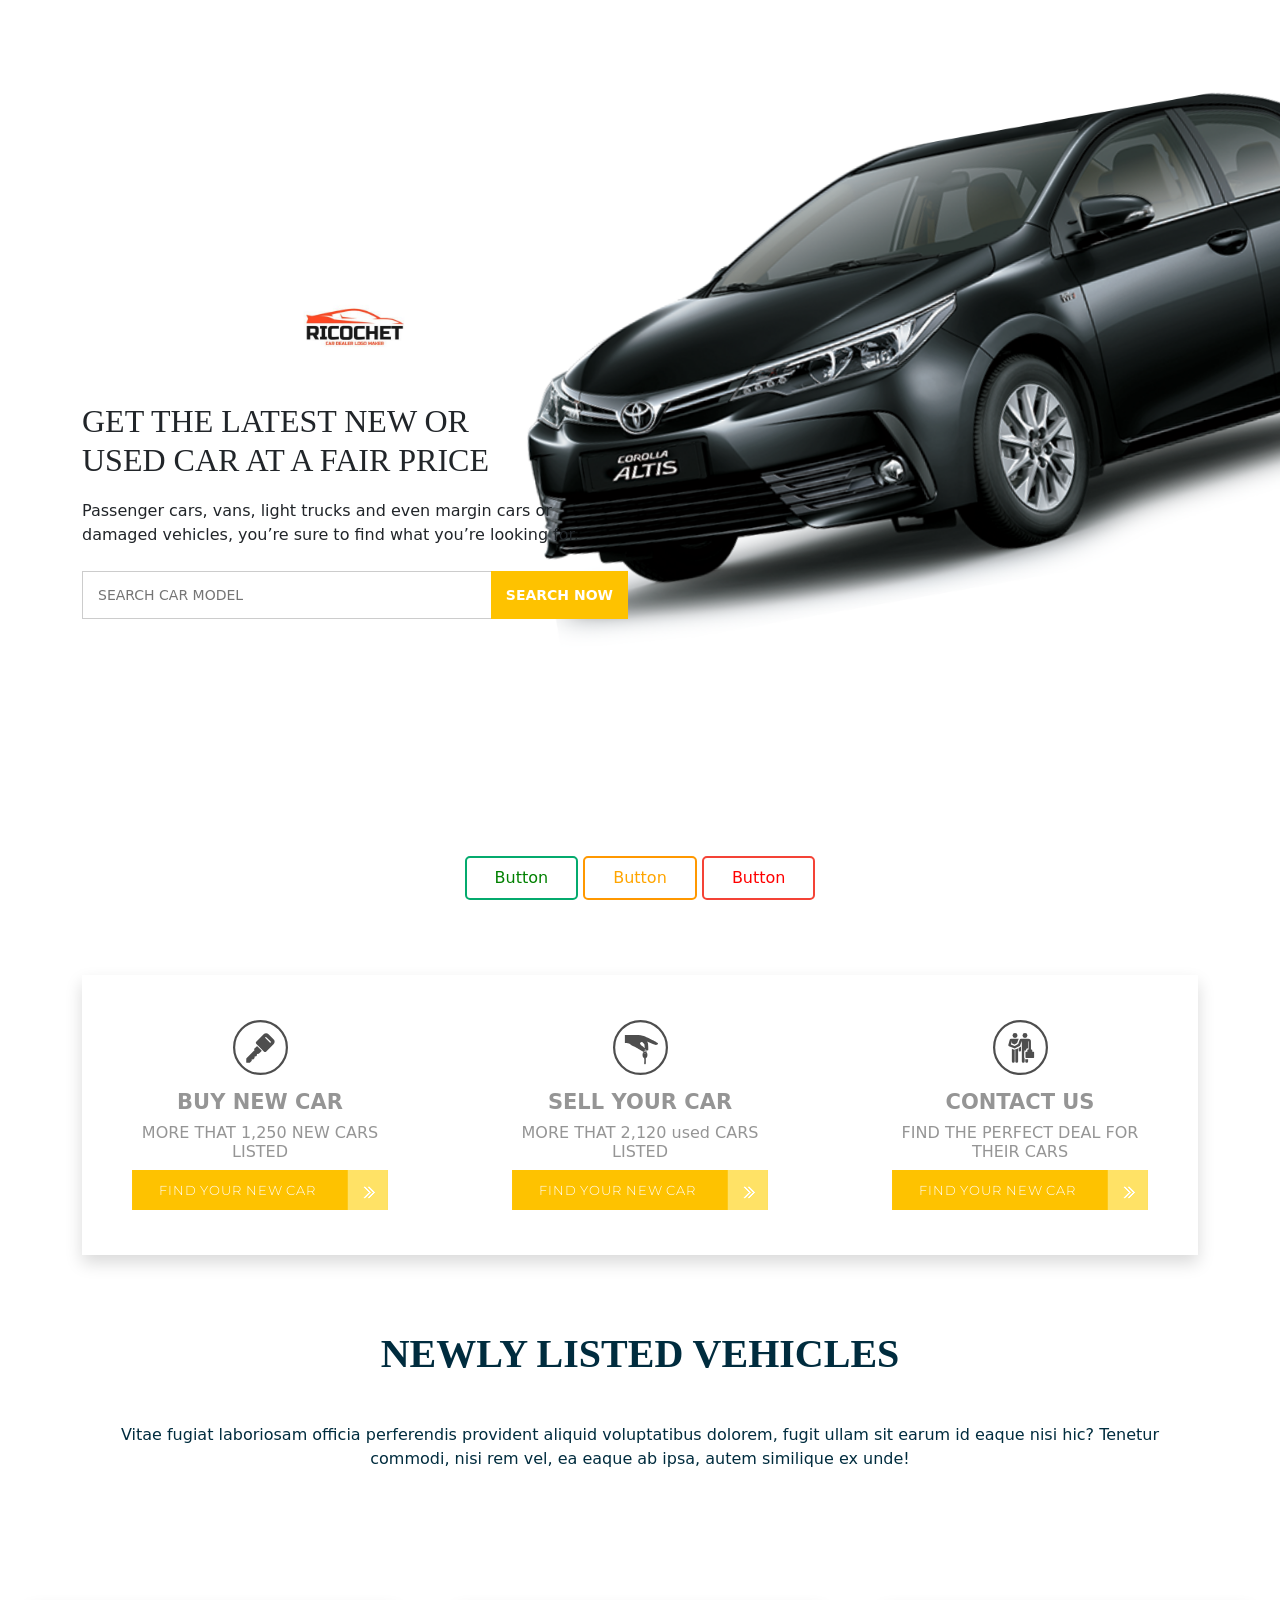
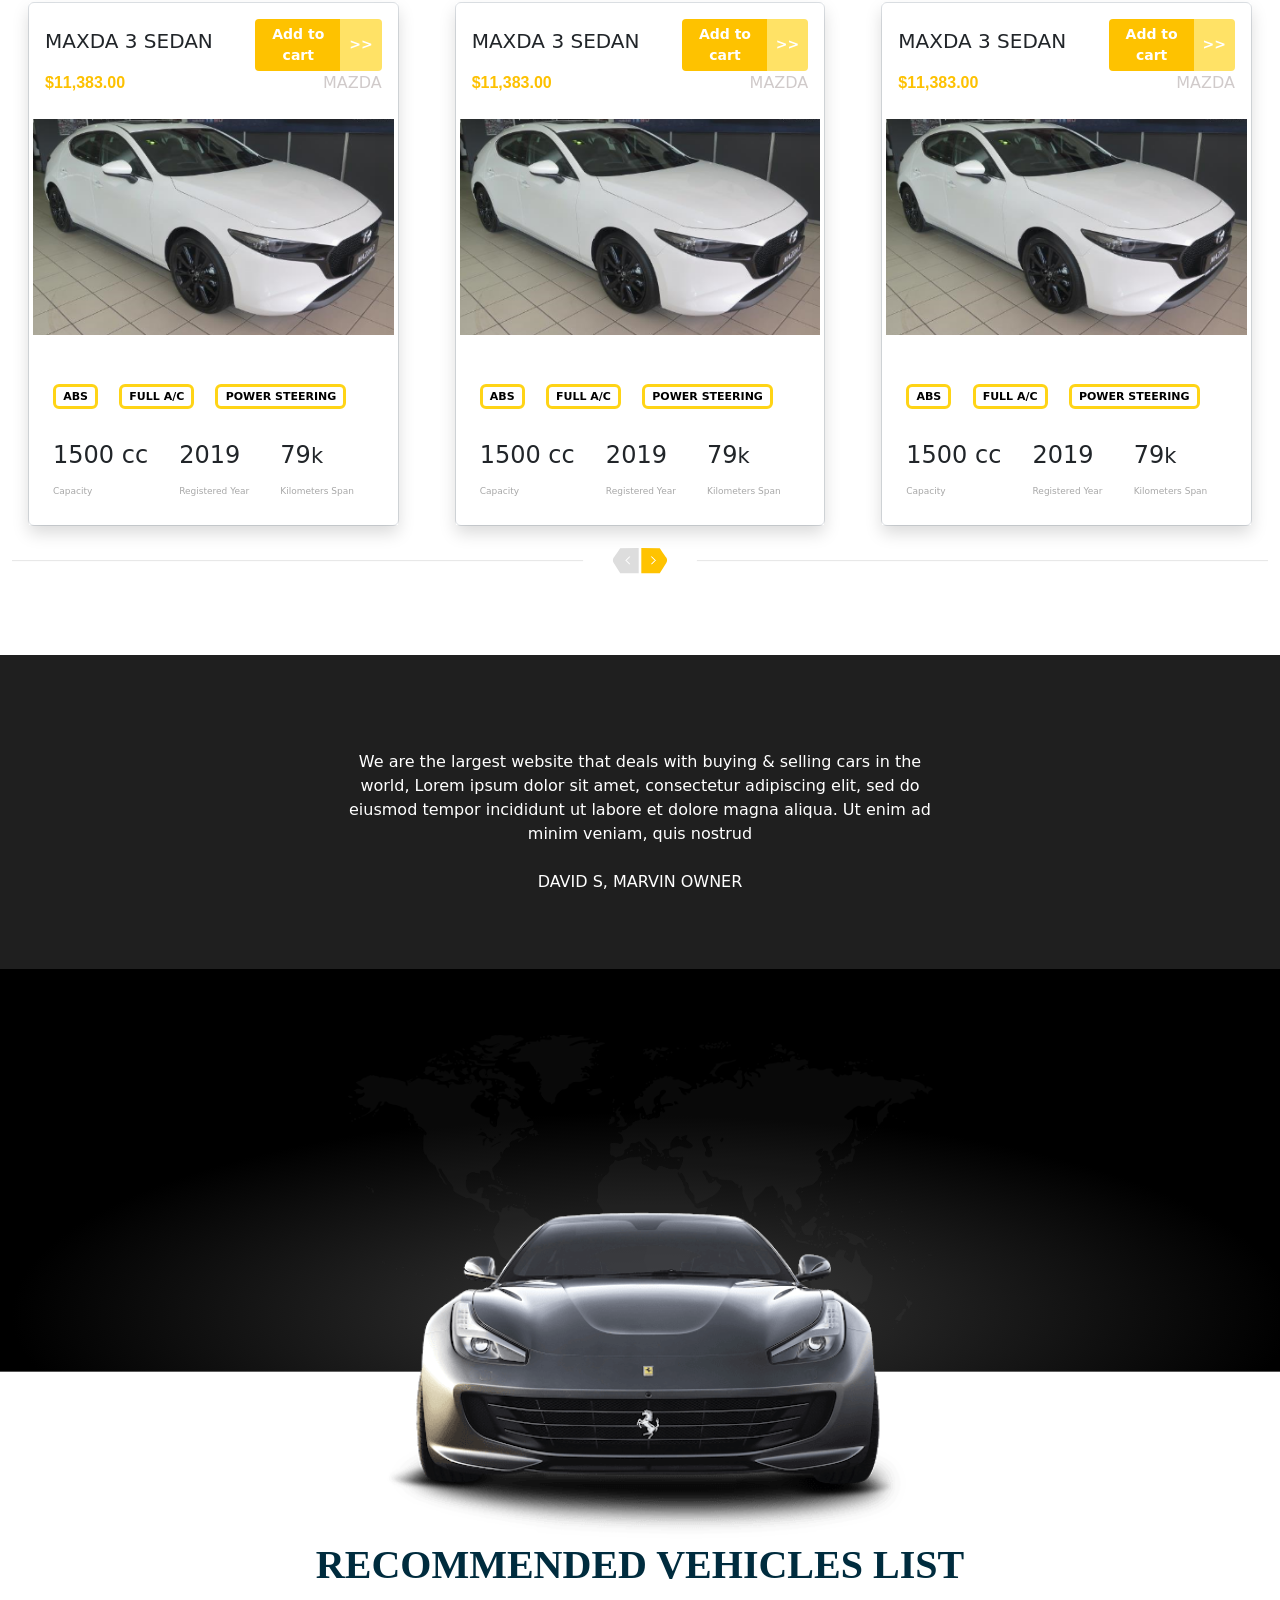
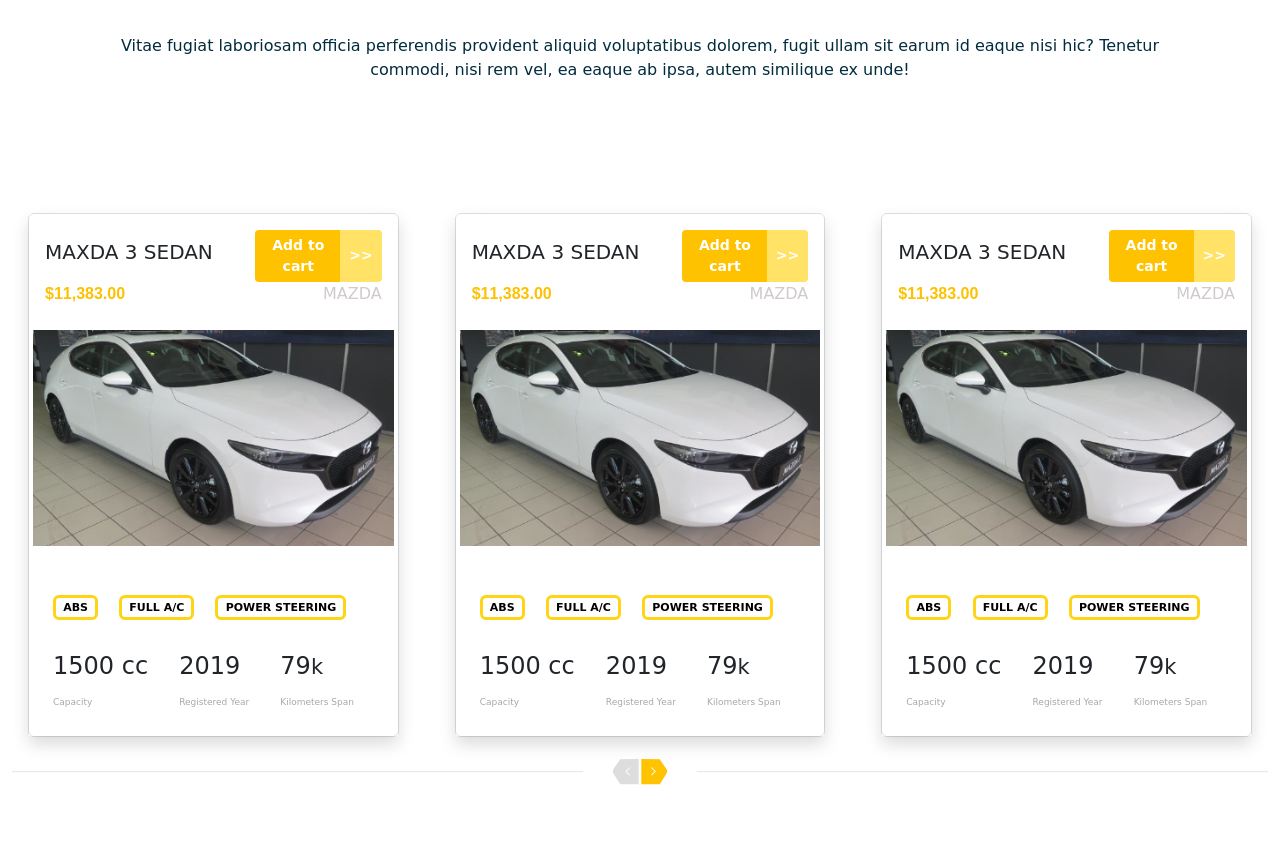
==== commit c7f33d58: "code updated" ====
--- a/index.html
+++ b/index.html
@@ -20,6 +20,10 @@
       <link href="css/style.css" rel="stylesheet" />
       <!-- responsive style -->
       <link href="css/responsive.css" rel="stylesheet" />
+      <!-- Card  -->
+      <link href="https://cdn.jsdelivr.net/npm/bootstrap@5.0.2/dist/css/bootstrap.min.css" rel="stylesheet" integrity="sha384-EVSTQN3/azprG1Anm3QDgpJLIm9Nao0Yz1ztcQTwFspd3yD65VohhpuuCOmLASjC" crossorigin="anonymous">
+      <script src="https://cdn.jsdelivr.net/npm/bootstrap@5.0.2/dist/js/bootstrap.bundle.min.js" integrity="sha384-MrcW6ZMFYlzcLA8Nl+NtUVF0sA7MsXsP1UyJoMp4YLEuNSfAP+JcXn/tWtIaxVXM" crossorigin="anonymous"></script>
+
    </head>
    <style>
       /*  button section   */
@@ -40,15 +44,7 @@
          color: black;
          padding: 8px 28px;
          font-size: 16px;
-      }
-      .bttn {
-         border: 3px solid black;
-        border-radius: 10px;
-        background-color: white;
-        color: black;
-        padding: 8px 28px;
-        font-size: 16px;
-        font-weight: 800;
+
       }
       .Bu_one {
          border-color: #04AA6D;
@@ -76,6 +72,71 @@
          height: auto;
       }
       /*  end img resize*/
+
+      /* Card css*/
+      .container {
+         background-color: #f6f6f6,
+      }
+
+      h5.itemtitle{
+         text-transform:uppercase;
+      }
+
+      .addtocart_button{
+         background-color:#fec200!important;
+         font-weight: bold;
+         color: #fff;
+      }
+      .addtocart_icon{
+         background-color:#ffe266!important;
+         font-weight: bold;
+         color: #fff;
+      }
+
+      .addtocart_button:hover{
+         background-color:#f0b802!important;
+         font-weight: bold;
+         color: #fff;
+      }
+      .addtocart_icon:hover{
+         background-color:#ffd416!important;
+         font-weight: bold;
+         color: #fff;
+      }
+
+      .pricetext{
+         color: #fdc101;
+         font-weight:700;
+         font-family:Tahoma,Verdana,Segoe,sans-serif;
+      }
+
+      .car_manufacturer{
+         color:#d0caca !important;
+      }
+
+      .featurebadge {
+         border: 3px solid #ffd416; background-color: white; color: black;
+         font-size:11px;
+      }
+
+      .featuremain{
+         display: inline-block;
+      }
+      .featuremain > small{
+         color: #a8a8a8;
+      }
+
+
+      .card .featuremain{
+         margin-right:10px;
+         display:inline-block;
+         transform:translatex(0px) translatey(0px) !important;
+      }
+
+      .card .featuremain  small.featuremain_tag{
+         font-size:9px;
+      }
+      /* End Card css*/
 
    </style>
    <body>
@@ -107,8 +168,8 @@
                                     <form>
                                        <fieldset>
                                           <div class="field">
-                                             <input type="email" placeholder="Enter Your Mail" name="email" />
-                                             <input type="submit" value="Subscribe" />
+                                             <input type="email" placeholder="SEARCH CAR MODEL" name="email" />
+                                             <input type="submit" value="SEARCH NOW" />
                                           </div>
                                        </fieldset>
                                     </form>
@@ -310,172 +371,236 @@
       
       <!-- Card section -->
       <section class="product_section layout_padding">
-         <div class="container">
+         <div class="container-fluid">
             <div class="row">
-               <div class="col-sm-6 col-md-4 col-lg-4">
-                  <div class="box">
-                        <!-- Card details -->
-                     <div class="detail-box">
-                        <h5>
-                           Mazda 3 sedan
-                        </h5>
-                     <div class="form_sub1">
-                           <form>
-                              <div class="field">
-
-                                    <!--  SVG image for btn  -->
-                                    <svg id="Group_238" data-name="Group 238" xmlns="http://www.w3.org/2000/svg" width="108.436" height="21.102" viewBox="0 0 108.436 21.102">
-                                       <rect id="Rectangle_113" data-name="Rectangle 113" width="108.436" height="21.102" transform="translate(0 0)" fill="#fec200"/>
-                                       <rect id="Rectangle_114" data-name="Rectangle 114" width="27.977" height="21.102" transform="translate(80.46 0)" fill="#ffe266"/>
-                                       <text id="BUY_THIS_CAR" data-name="BUY THIS CAR" transform="translate(40.645 13.431)" fill="#fff" font-size="8" font-family="Montserrat-Light, Montserrat" font-weight="300" letter-spacing="0.07em"><tspan x="-31.388" y="0">BUY THIS CAR</tspan></text>
-                                       <g id="right-arrow" transform="translate(92.053 7.079)">
-                                          <g id="Group_237" data-name="Group 237" transform="translate(0 0.002)">
-                                             <path id="Path_96" data-name="Path 96" d="M213.619.183a.157.157,0,0,0-.233,0,.187.187,0,0,0,0,.246l3.51,3.775-3.51,3.775a.187.187,0,0,0,0,.251.157.157,0,0,0,.233,0l0,0,3.627-3.9a.187.187,0,0,0,0-.251Z" transform="translate(-210.368 -0.134)" fill="#fff" stroke="#fff" stroke-width="1"/>
-                                             <path id="Path_97" data-name="Path 97" d="M25.247,4.084,21.62.183a.157.157,0,0,0-.233,0,.187.187,0,0,0,0,.246L24.9,4.209l-3.51,3.775a.187.187,0,0,0,0,.251.157.157,0,0,0,.233,0l0,0,3.627-3.9A.187.187,0,0,0,25.247,4.084Z" transform="translate(-21.336 -0.134)" fill="#fff" stroke="#fff" stroke-width="1"/>
-                                          </g>
-                                          <path id="Path_98" data-name="Path 98" d="M213.623,8.307a.171.171,0,0,1-.165-.177A.184.184,0,0,1,213.506,8l3.51-3.775L213.506.455a.187.187,0,0,1,0-.251.157.157,0,0,1,.229,0l3.627,3.9a.187.187,0,0,1,0,.251l-3.627,3.9A.159.159,0,0,1,213.623,8.307Z" transform="translate(-210.489 -0.152)" fill="#fff" stroke="#fff" stroke-width="1"/>
-                                          <path id="Path_99" data-name="Path 99" d="M21.623,8.155a.171.171,0,0,1-.165-.177.184.184,0,0,1,.048-.126l3.51-3.775L21.506.3a.187.187,0,0,1,0-.251.157.157,0,0,1,.233,0l3.627,3.9a.187.187,0,0,1,0,.251L21.74,8.1A.159.159,0,0,1,21.623,8.155Z" transform="translate(-21.456 0)" fill="#fff" stroke="#fff" stroke-width="1"/>
-                                       </g>
-                                    </svg>
-
-
-                              </div>
-                           </form>
-                        </div>
-                     </div>
-                     <div class="detail-box">
-                        <h6>
-                           $11300
-                        </h6>
-                        <h6>
-                           Mazda
-                        </h6>
-                     </div>
-                     <div class="img-box">
-                        <img src="images/Car_full_photo.png" alt="">
-                     </div>
-                     <div class="detail-box">
-                        <button>ABS</button>
-                        <button>Front A/C</button>
-                        <button>Power Steering</button>
-                     </div>
-                     <div class="detail-box">
-                        <h5>
-                           1500CC
-                        </h5>
-                        <h5>
-                           2019
-                        </h5>
-                        <h5>
-                           72k
-                        </h5>
-
-                     </div>
-                     <!-- End card details -->
-                  </div>
-               </div>
-               <div class="col-sm-6 col-md-4 col-lg-4">
-                  <div class="box">
-                     <!-- Card details -->
-                     <div class="detail-box">
-                        <h5>
-                           Mazda 3 sedan
-                        </h5>
-                        <div class="form_sub1">
-                           <form>
-                              <div class="field">
-                                 <input type="submit" value="Subscribe" />
-                                 <input type="submit" value="Subscribe" />
-                              </div>
-                           </form>
-                        </div>
-                     </div>
-                     <div class="detail-box">
-                        <h6>
-                           $11300
-                        </h6>
-                        <h6>
-                           Mazda
-                        </h6>
-                     </div>
-                     <div class="img-box">
-                        <img src="images/Car_full_photo.png" alt="">
-                     </div>
-                     <div class="detail-box">
-                        <button>ABS</button>
-                        <button>Front A/C</button>
-                        <button>Power Steering</button>
-                     </div>
-                     <div class="detail-box">
-                        <h5>
-                           1500CC
-                        </h5>
-                        <h5>
-                           2019
-                        </h5>
-                        <h5>
-                           72k
-                        </h5>
-
-                     </div>
-                     <!-- End card details -->
-                  </div>
-               </div>
-               <div class="col-sm-6 col-md-4 col-lg-4">
-                  <div class="box">
-                     <!-- Card details -->
-                     <div class="detail-box">
-                        <h5>
-                           Mazda 3 sedan
-                        </h5>
-                        <div class="form_sub1">
-                           <form>
-                              <div class="field">
-                                 <input type="submit" value="Subscribe" />
-                                 <input type="submit" value="Subscribe" />
-                              </div>
-                           </form>
-                        </div>
-                     </div>
-                     <div class="detail-box">
-                        <h6>
-                           $11300
-                        </h6>
-                        <h6>
-                           Mazda
-                        </h6>
-                     </div>
-                     <div class="img-box">
-                        <img src="images/Car_full_photo.png" alt="">
-                     </div>
-                     <div class="detail-box">
-                        <button>ABS</button>
-                        <button>Front A/C</button>
-                        <button>Power Steering</button>
-                     </div>
-                     <div class="detail-box">
-                        <h5>
-                           1500CC
-                        </h5>
-                        <h5>
-                           2019
-                        </h5>
-                        <h5>
-                           72k
-                        </h5>
-
-                     </div>
-                     <!-- End card details -->
-                  </div>
-               </div>
-
+
+               <div class="col-sm-12 col-md-6 col-lg-4">
+                  <div class="card border rounded m-3">
+                     <div class="shadow">
+                     <div class="card-body">
+                        <div class="row d-flex  justify-content-between align-items-center px-0">
+                           <div class="col-7 text-left">
+                              <h5 class="card-title itemtitle">MAXDA 3 SEDAN</h5>
+                           </div>
+                           <div class="col-5 text-right">
+                              <div class="btn-group btn-addtocart float-end " role="group" aria-label="Basic mixed styles">
+                                 <button type="button" class="btn btn-sm  addtocart_button ">Add to cart</button>
+                                 <button type="button" class="btn btn-sm  addtocart_icon">
+                                    <!-- <i class="fas fa-arrow-right"></i> -->
+
+                                    <!-- remove below after adding the fontawesome icons -->
+                                    >>
+                                 </button>
+                              </div>
+                           </div>
+                        </div>
+                        <div class="row d-flex mt-0 mb-3  justify-content-between  align-items-center ">
+
+
+                           <div class="col-6 text-left">
+                              <p class="card-text pricetext font-weigh-bold">$11,383.00</p>
+                           </div>
+                           <div class="col-6 text-right">
+                              <p class="card-text car_manufacturer float-end">MAZDA</p>
+                           </div>
+
+                        </div>
+                        <div class="row mt-4  px-0">
+                           <div class="col-12  px-0">
+                              <img src="images/carimage.png" class="w-100 img-fluid  px-0" alt="Full width image">
+                           </div>
+                        </div>
+                        <div class="row mt-4 ">
+                           <div class=" d-flex row mt-4">
+                              <div class="col-md-12">
+                                 <span class="badge badge-warning mx-2 featurebadge">ABS</span>
+                                 <span class="badge badge-warning mx-2 featurebadge">FULL A/C</span>
+                                 <span class="badge badge-warning mx-2 featurebadge">POWER STEERING</span>
+                              </div>
+                           </div>
+                        </div>
+                        <div class=" d-flex row mt-4">
+                           <div class="col-md-12">
+                              <div class=" p-2 featuremain">
+                                 <h4>1500 cc</h4>
+                                 <small  class="featuremain_tag">Capacity</small>
+                              </div>
+                              <div class=" p-2 featuremain">
+                                 <h4>2019</h4>
+                                 <small class="featuremain_tag">Registered Year</small>
+                              </div>
+                              <div class=" p-2 featuremain">
+                                 <h4>79<small>k</small></h4>
+                                 <small class="featuremain_tag">Kilometers Span</small>
+                              </div>
+                           </div>
+
+                        </div>
+                     </div>
+                  </div>
+               </div>
+               </div>
+               <div class="col-sm-12 col-md-6 col-lg-4">
+                  <div class="card border rounded m-3">
+                     <div class="shadow">
+                        <div class="card-body">
+                           <div class="row d-flex  justify-content-between align-items-center px-0">
+                              <div class="col-7 text-left">
+                                 <h5 class="card-title itemtitle">MAXDA 3 SEDAN</h5>
+                              </div>
+                              <div class="col-5 text-right">
+                                 <div class="btn-group btn-addtocart float-end " role="group" aria-label="Basic mixed styles">
+                                    <button type="button" class="btn btn-sm  addtocart_button ">Add to cart</button>
+                                    <button type="button" class="btn btn-sm  addtocart_icon">
+                                       <!-- <i class="fas fa-arrow-right"></i> -->
+
+                                       <!-- remove below after adding the fontawesome icons -->
+                                       >>
+                                    </button>
+                                 </div>
+                              </div>
+                           </div>
+                           <div class="row d-flex mt-0 mb-3  justify-content-between  align-items-center ">
+
+
+                              <div class="col-6 text-left">
+                                 <p class="card-text pricetext font-weigh-bold">$11,383.00</p>
+                              </div>
+                              <div class="col-6 text-right">
+                                 <p class="card-text car_manufacturer float-end">MAZDA</p>
+                              </div>
+
+                           </div>
+                           <div class="row mt-4  px-0">
+                              <div class="col-12  px-0">
+                                 <img src="images/carimage.png" class="w-100 img-fluid  px-0" alt="Full width image">
+                              </div>
+                           </div>
+                           <div class="row mt-4 ">
+                              <div class=" d-flex row mt-4">
+                                 <div class="col-md-12">
+                                    <span class="badge badge-warning mx-2 featurebadge">ABS</span>
+                                    <span class="badge badge-warning mx-2 featurebadge">FULL A/C</span>
+                                    <span class="badge badge-warning mx-2 featurebadge">POWER STEERING</span>
+                                 </div>
+                              </div>
+                           </div>
+                           <div class=" d-flex row mt-4">
+                              <div class="col-md-12">
+                                 <div class=" p-2 featuremain">
+                                    <h4>1500 cc</h4>
+                                    <small  class="featuremain_tag">Capacity</small>
+                                 </div>
+                                 <div class=" p-2 featuremain">
+                                    <h4>2019</h4>
+                                    <small class="featuremain_tag">Registered Year</small>
+                                 </div>
+                                 <div class=" p-2 featuremain">
+                                    <h4>79<small>k</small></h4>
+                                    <small class="featuremain_tag">Kilometers Span</small>
+                                 </div>
+                              </div>
+
+                           </div>
+                        </div>
+                     </div>
+                  </div>
+               </div>
+               <div class="col-sm-12 col-md-6 col-lg-4">
+                  <div class="card border rounded m-3">
+                     <div class="shadow">
+                        <div class="card-body">
+                           <div class="row d-flex  justify-content-between align-items-center px-0">
+                              <div class="col-7 text-left">
+                                 <h5 class="card-title itemtitle">MAXDA 3 SEDAN</h5>
+                              </div>
+                              <div class="col-5 text-right">
+                                 <div class="btn-group btn-addtocart float-end " role="group" aria-label="Basic mixed styles">
+                                    <button type="button" class="btn btn-sm  addtocart_button ">Add to cart</button>
+                                    <button type="button" class="btn btn-sm  addtocart_icon">
+                                       <!-- <i class="fas fa-arrow-right"></i> -->
+
+                                       <!-- remove below after adding the fontawesome icons -->
+                                       >>
+                                    </button>
+                                 </div>
+                              </div>
+                           </div>
+                           <div class="row d-flex mt-0 mb-3  justify-content-between  align-items-center ">
+
+
+                              <div class="col-6 text-left">
+                                 <p class="card-text pricetext font-weigh-bold">$11,383.00</p>
+                              </div>
+                              <div class="col-6 text-right">
+                                 <p class="card-text car_manufacturer float-end">MAZDA</p>
+                              </div>
+
+                           </div>
+                           <div class="row mt-4  px-0">
+                              <div class="col-12  px-0">
+                                 <img src="images/carimage.png" class="w-100 img-fluid  px-0" alt="Full width image">
+                              </div>
+                           </div>
+                           <div class="row mt-4 ">
+                              <div class=" d-flex row mt-4">
+                                 <div class="col-md-12">
+                                    <span class="badge badge-warning mx-2 featurebadge">ABS</span>
+                                    <span class="badge badge-warning mx-2 featurebadge">FULL A/C</span>
+                                    <span class="badge badge-warning mx-2 featurebadge">POWER STEERING</span>
+                                 </div>
+                              </div>
+                           </div>
+                           <div class=" d-flex row mt-4">
+                              <div class="col-md-12">
+                                 <div class=" p-2 featuremain">
+                                    <h4>1500 cc</h4>
+                                    <small  class="featuremain_tag">Capacity</small>
+                                 </div>
+                                 <div class=" p-2 featuremain">
+                                    <h4>2019</h4>
+                                    <small class="featuremain_tag">Registered Year</small>
+                                 </div>
+                                 <div class=" p-2 featuremain">
+                                    <h4>79<small>k</small></h4>
+                                    <small class="featuremain_tag">Kilometers Span</small>
+                                 </div>
+                              </div>
+
+                           </div>
+                        </div>
+                     </div>
+                  </div>
+               </div>
+
+               <!-- Two arrow and line SVG-->
+               <svg xmlns="http://www.w3.org/2000/svg" width="1858.5" height="37.242" viewBox="0 0 1858.5 37.242">
+                  <g id="Group_156" data-name="Group 156" transform="translate(-56 -2562.824)">
+                     <line id="Line_8" data-name="Line 8" x2="845" transform="translate(1069.5 2581.445)" fill="none" stroke="#d9d9d9" stroke-width="1"/>
+                     <line id="Line_9" data-name="Line 9" x2="845" transform="translate(56 2581.445)" fill="none" stroke="#d9d9d9" stroke-width="1"/>
+                     <g id="Group_124" data-name="Group 124" transform="translate(125.955 58.689)">
+                        <path id="Path_74" data-name="Path 74" d="M3209.232,4646.135v37.242h27.311l9.577-15.074s2.785-4.289,0-8.139-9.577-13.846-9.577-13.846Z" transform="translate(-2348 -2142)" fill="#ffc301"/>
+                        <path id="Path_75" data-name="Path 75" d="M3247.358,4646.135v37.242h-27.311l-9.577-15.074s-2.785-4.289,0-8.139,9.577-13.846,9.577-13.846Z" transform="translate(-2390 -2142)" fill="#ddd"/>
+                        <g id="right-arrow" transform="translate(850.654 2516.842)">
+                           <g id="Group_73" data-name="Group 73" transform="translate(21.336 0.003)">
+                              <path id="Path_56" data-name="Path 56" d="M213.751.2a.242.242,0,0,0-.342.342l5.144,5.145-5.145,5.144a.242.242,0,1,0,.336.348l.006-.006,5.315-5.315a.242.242,0,0,0,0-.342Z" transform="translate(-208.987 -0.134)" fill="#fff" stroke="#fff" stroke-width="1"/>
+                           </g>
+                        </g>
+                        <g id="right-arrow-2" data-name="right-arrow" transform="translate(838.338 2516.845)">
+                           <g id="Group_73-2" data-name="Group 73" transform="translate(0 0)">
+                              <path id="Path_56-2" data-name="Path 56" d="M218.721.2a.242.242,0,0,1,.342.342l-5.144,5.145,5.145,5.144a.242.242,0,1,1-.336.348l-.006-.006-5.315-5.315a.242.242,0,0,1,0-.342Z" transform="translate(-213.336 -0.134)" fill="#fff" stroke="#fff" stroke-width="1"/>
+                           </g>
+                        </g>
+                     </g>
+                  </g>
+               </svg>
+               <!-- end card section SVG-->
             </div>
          </div>
       </section>
-      <!-- end card section -->
-
-      <!-- Two arrow and line -->
-<hr>
+
+
+
       <!-- End two arrow and line -->
 
       <!-- image with details section -->
@@ -536,161 +661,243 @@
 
       <!-- Recommended vehical card section -->
       <section class="product_section layout_padding">
-         <div class="container">
+         <div class="container-fluid">
             <div class="row">
 
-               <div class="col-sm-6 col-md-4 col-lg-4">
-                  <div class="box">
-                     <!-- Card details -->
-                     <div class="detail-box">
-                        <h5>
-                           Mazda 3 sedan
-                        </h5>
-                        <div class="form_sub1">
-                           <form>
-                              <div class="field">
-                                 <input type="submit" value="Subscribe" />
-                                 <input type="submit" value="Subscribe" />
-                              </div>
-                           </form>
-                        </div>
-                     </div>
-                     <div class="detail-box">
-                        <h6>
-                           $11300
-                        </h6>
-                        <h6>
-                           Mazda
-                        </h6>
-                     </div>
-                     <div class="img-box">
-                        <img src="images/Car_full_photo.png" alt="">
-                     </div>
-                     <div class="detail-box">
-                        <button>ABS</button>
-                        <button>Front A/C</button>
-                        <button>Power Steering</button>
-                     </div>
-                     <div class="detail-box">
-                        <h5>
-                           1500CC
-                        </h5>
-                        <h5>
-                           2019
-                        </h5>
-                        <h5>
-                           72k
-                        </h5>
-
-                     </div>
-                     <!-- End card details -->
-                  </div>
-               </div>
-               <div class="col-sm-6 col-md-4 col-lg-4">
-                  <div class="box">
-                     <!-- Card details -->
-                     <div class="detail-box">
-                        <h5>
-                           Mazda 3 sedan
-                        </h5>
-                        <div class="form_sub1">
-                           <form>
-                              <div class="field">
-                                 <input type="submit" value="Subscribe" />
-                                 <input type="submit" value="Subscribe" />
-                              </div>
-                           </form>
-                        </div>
-                     </div>
-                     <div class="detail-box">
-                        <h6>
-                           $11300
-                        </h6>
-                        <h6>
-                           Mazda
-                        </h6>
-                     </div>
-                     <div class="img-box">
-                        <img src="images/Car_full_photo.png" alt="">
-                     </div>
-                     <div class="detail-box">
-                        <button>ABS</button>
-                        <button>Front A/C</button>
-                        <button>Power Steering</button>
-                     </div>
-                     <div class="detail-box">
-                        <h5>
-                           1500CC
-                        </h5>
-                        <h5>
-                           2019
-                        </h5>
-                        <h5>
-                           72k
-                        </h5>
-
-                     </div>
-                     <!-- End card details -->
-                  </div>
-               </div>
-               <div class="col-sm-6 col-md-4 col-lg-4">
-                  <div class="box">
-                     <!-- Card details -->
-                     <div class="detail-box">
-                        <h5>
-                           Mazda 3 sedan
-                        </h5>
-                        <div class="form_sub1">
-                           <form>
-                              <div class="field">
-                                 <input type="submit" value="Subscribe" />
-                                 <input type="submit" value="Subscribe" />
-                              </div>
-                           </form>
-                        </div>
-                     </div>
-                     <div class="detail-box">
-                        <h6>
-                           $11300
-                        </h6>
-                        <h6>
-                           Mazda
-                        </h6>
-                     </div>
-                     <div class="img-box">
-                        <img src="images/Car_full_photo.png" alt="">
-                     </div>
-                     <div class="detail-box">
-                        <button>ABS</button>
-                        <button>Front A/C</button>
-                        <button>Power Steering</button>
-                     </div>
-                     <div class="detail-box">
-                        <h5>
-                           1500CC
-                        </h5>
-                        <h5>
-                           2019
-                        </h5>
-                        <h5>
-                           72k
-                        </h5>
-
-                     </div>
-                     <!-- End card details -->
-                  </div>
-               </div>
-
+               <div class="col-sm-12 col-md-6 col-lg-4">
+                  <div class="card border rounded m-3">
+                     <div class="shadow">
+                        <div class="card-body">
+                           <div class="row d-flex  justify-content-between align-items-center px-0">
+                              <div class="col-7 text-left">
+                                 <h5 class="card-title itemtitle">MAXDA 3 SEDAN</h5>
+                              </div>
+                              <div class="col-5 text-right">
+                                 <div class="btn-group btn-addtocart float-end " role="group" aria-label="Basic mixed styles">
+                                    <button type="button" class="btn btn-sm  addtocart_button ">Add to cart</button>
+                                    <button type="button" class="btn btn-sm  addtocart_icon">
+                                       <!-- <i class="fas fa-arrow-right"></i> -->
+
+                                       <!-- remove below after adding the fontawesome icons -->
+                                       >>
+                                    </button>
+                                 </div>
+                              </div>
+                           </div>
+                           <div class="row d-flex mt-0 mb-3  justify-content-between  align-items-center ">
+
+
+                              <div class="col-6 text-left">
+                                 <p class="card-text pricetext font-weigh-bold">$11,383.00</p>
+                              </div>
+                              <div class="col-6 text-right">
+                                 <p class="card-text car_manufacturer float-end">MAZDA</p>
+                              </div>
+
+                           </div>
+                           <div class="row mt-4  px-0">
+                              <div class="col-12  px-0">
+                                 <img src="images/carimage.png" class="w-100 img-fluid  px-0" alt="Full width image">
+                              </div>
+                           </div>
+                           <div class="row mt-4 ">
+                              <div class=" d-flex row mt-4">
+                                 <div class="col-md-12">
+                                    <span class="badge badge-warning mx-2 featurebadge">ABS</span>
+                                    <span class="badge badge-warning mx-2 featurebadge">FULL A/C</span>
+                                    <span class="badge badge-warning mx-2 featurebadge">POWER STEERING</span>
+                                 </div>
+                              </div>
+                           </div>
+                           <div class=" d-flex row mt-4">
+                              <div class="col-md-12">
+                                 <div class=" p-2 featuremain">
+                                    <h4>1500 cc</h4>
+                                    <small  class="featuremain_tag">Capacity</small>
+                                 </div>
+                                 <div class=" p-2 featuremain">
+                                    <h4>2019</h4>
+                                    <small class="featuremain_tag">Registered Year</small>
+                                 </div>
+                                 <div class=" p-2 featuremain">
+                                    <h4>79<small>k</small></h4>
+                                    <small class="featuremain_tag">Kilometers Span</small>
+                                 </div>
+                              </div>
+
+                           </div>
+                        </div>
+                     </div>
+                  </div>
+               </div>
+               <div class="col-sm-12 col-md-6 col-lg-4">
+                  <div class="card border rounded m-3">
+                     <div class="shadow">
+                        <div class="card-body">
+                           <div class="row d-flex  justify-content-between align-items-center px-0">
+                              <div class="col-7 text-left">
+                                 <h5 class="card-title itemtitle">MAXDA 3 SEDAN</h5>
+                              </div>
+                              <div class="col-5 text-right">
+                                 <div class="btn-group btn-addtocart float-end " role="group" aria-label="Basic mixed styles">
+                                    <button type="button" class="btn btn-sm  addtocart_button ">Add to cart</button>
+                                    <button type="button" class="btn btn-sm  addtocart_icon">
+                                       <!-- <i class="fas fa-arrow-right"></i> -->
+
+                                       <!-- remove below after adding the fontawesome icons -->
+                                       >>
+                                    </button>
+                                 </div>
+                              </div>
+                           </div>
+                           <div class="row d-flex mt-0 mb-3  justify-content-between  align-items-center ">
+
+
+                              <div class="col-6 text-left">
+                                 <p class="card-text pricetext font-weigh-bold">$11,383.00</p>
+                              </div>
+                              <div class="col-6 text-right">
+                                 <p class="card-text car_manufacturer float-end">MAZDA</p>
+                              </div>
+
+                           </div>
+                           <div class="row mt-4  px-0">
+                              <div class="col-12  px-0">
+                                 <img src="images/carimage.png" class="w-100 img-fluid  px-0" alt="Full width image">
+                              </div>
+                           </div>
+                           <div class="row mt-4 ">
+                              <div class=" d-flex row mt-4">
+                                 <div class="col-md-12">
+                                    <span class="badge badge-warning mx-2 featurebadge">ABS</span>
+                                    <span class="badge badge-warning mx-2 featurebadge">FULL A/C</span>
+                                    <span class="badge badge-warning mx-2 featurebadge">POWER STEERING</span>
+                                 </div>
+                              </div>
+                           </div>
+                           <div class=" d-flex row mt-4">
+                              <div class="col-md-12">
+                                 <div class=" p-2 featuremain">
+                                    <h4>1500 cc</h4>
+                                    <small  class="featuremain_tag">Capacity</small>
+                                 </div>
+                                 <div class=" p-2 featuremain">
+                                    <h4>2019</h4>
+                                    <small class="featuremain_tag">Registered Year</small>
+                                 </div>
+                                 <div class=" p-2 featuremain">
+                                    <h4>79<small>k</small></h4>
+                                    <small class="featuremain_tag">Kilometers Span</small>
+                                 </div>
+                              </div>
+
+                           </div>
+                        </div>
+                     </div>
+                  </div>
+               </div>
+               <div class="col-sm-12 col-md-6 col-lg-4">
+                  <div class="card border rounded m-3">
+                     <div class="shadow">
+                        <div class="card-body">
+                           <div class="row d-flex  justify-content-between align-items-center px-0">
+                              <div class="col-7 text-left">
+                                 <h5 class="card-title itemtitle">MAXDA 3 SEDAN</h5>
+                              </div>
+                              <div class="col-5 text-right">
+                                 <div class="btn-group btn-addtocart float-end " role="group" aria-label="Basic mixed styles">
+                                    <button type="button" class="btn btn-sm  addtocart_button ">Add to cart</button>
+                                    <button type="button" class="btn btn-sm  addtocart_icon">
+                                       <!-- <i class="fas fa-arrow-right"></i> -->
+
+                                       <!-- remove below after adding the fontawesome icons -->
+                                       >>
+                                    </button>
+                                 </div>
+                              </div>
+                           </div>
+                           <div class="row d-flex mt-0 mb-3  justify-content-between  align-items-center ">
+
+
+                              <div class="col-6 text-left">
+                                 <p class="card-text pricetext font-weigh-bold">$11,383.00</p>
+                              </div>
+                              <div class="col-6 text-right">
+                                 <p class="card-text car_manufacturer float-end">MAZDA</p>
+                              </div>
+
+                           </div>
+                           <div class="row mt-4  px-0">
+                              <div class="col-12  px-0">
+                                 <img src="images/carimage.png" class="w-100 img-fluid  px-0" alt="Full width image">
+                              </div>
+                           </div>
+                           <div class="row mt-4 ">
+                              <div class=" d-flex row mt-4">
+                                 <div class="col-md-12">
+                                    <span class="badge badge-warning mx-2 featurebadge">ABS</span>
+                                    <span class="badge badge-warning mx-2 featurebadge">FULL A/C</span>
+                                    <span class="badge badge-warning mx-2 featurebadge">POWER STEERING</span>
+                                 </div>
+                              </div>
+                           </div>
+                           <div class=" d-flex row mt-4">
+                              <div class="col-md-12">
+                                 <div class=" p-2 featuremain">
+                                    <h4>1500 cc</h4>
+                                    <small  class="featuremain_tag">Capacity</small>
+                                 </div>
+                                 <div class=" p-2 featuremain">
+                                    <h4>2019</h4>
+                                    <small class="featuremain_tag">Registered Year</small>
+                                 </div>
+                                 <div class=" p-2 featuremain">
+                                    <h4>79<small>k</small></h4>
+                                    <small class="featuremain_tag">Kilometers Span</small>
+                                 </div>
+                              </div>
+
+                           </div>
+                        </div>
+                     </div>
+                  </div>
+               </div>
+
+               <!-- Two arrow and line (SVG)-->
+               <svg xmlns="http://www.w3.org/2000/svg" width="1858.5" height="37.242" viewBox="0 0 1858.5 37.242">
+                  <g id="Group_156" data-name="Group 156" transform="translate(-56 -2562.824)">
+                     <line id="Line_8" data-name="Line 8" x2="845" transform="translate(1069.5 2581.445)" fill="none" stroke="#d9d9d9" stroke-width="1"/>
+                     <line id="Line_9" data-name="Line 9" x2="845" transform="translate(56 2581.445)" fill="none" stroke="#d9d9d9" stroke-width="1"/>
+                     <g id="Group_124" data-name="Group 124" transform="translate(125.955 58.689)">
+                        <path id="Path_74" data-name="Path 74" d="M3209.232,4646.135v37.242h27.311l9.577-15.074s2.785-4.289,0-8.139-9.577-13.846-9.577-13.846Z" transform="translate(-2348 -2142)" fill="#ffc301"/>
+                        <path id="Path_75" data-name="Path 75" d="M3247.358,4646.135v37.242h-27.311l-9.577-15.074s-2.785-4.289,0-8.139,9.577-13.846,9.577-13.846Z" transform="translate(-2390 -2142)" fill="#ddd"/>
+                        <g id="right-arrow" transform="translate(850.654 2516.842)">
+                           <g id="Group_73" data-name="Group 73" transform="translate(21.336 0.003)">
+                              <path id="Path_56" data-name="Path 56" d="M213.751.2a.242.242,0,0,0-.342.342l5.144,5.145-5.145,5.144a.242.242,0,1,0,.336.348l.006-.006,5.315-5.315a.242.242,0,0,0,0-.342Z" transform="translate(-208.987 -0.134)" fill="#fff" stroke="#fff" stroke-width="1"/>
+                           </g>
+                        </g>
+                        <g id="right-arrow-2" data-name="right-arrow" transform="translate(838.338 2516.845)">
+                           <g id="Group_73-2" data-name="Group 73" transform="translate(0 0)">
+                              <path id="Path_56-2" data-name="Path 56" d="M218.721.2a.242.242,0,0,1,.342.342l-5.144,5.145,5.145,5.144a.242.242,0,1,1-.336.348l-.006-.006-5.315-5.315a.242.242,0,0,1,0-.342Z" transform="translate(-213.336 -0.134)" fill="#fff" stroke="#fff" stroke-width="1"/>
+                           </g>
+                        </g>
+                     </g>
+                  </g>
+               </svg>
+               <!-- End two arrow and line (SVG)-->
             </div>
          </div>
       </section>
       <!-- End recommended vehical card section -->
 
-      <!-- Two arrow and line (2nd)-->
-
-      <!-- End two arrow and line (2nd)-->
-
-
+
+
+
+
+
+      <!--   card     -->
+      <script src="https://cdn.jsdelivr.net/npm/@popperjs/core@2.9.2/dist/umd/popper.min.js" integrity="sha384-IQsoLXl5PILFhosVNubq5LC7Qb9DXgDA9i+tQ8Zj3iwWAwPtgFTxbJ8NT4GN1R8p" crossorigin="anonymous"></script>
+      <script src="https://cdn.jsdelivr.net/npm/bootstrap@5.0.2/dist/js/bootstrap.min.js" integrity="sha384-cVKIPhGWiC2Al4u+LWgxfKTRIcfu0JTxR+EQDz/bgldoEyl4H0zUF0QKbrJ0EcQF" crossorigin="anonymous"></script>
 
       <script src="js/jquery-3.4.1.min.js"></script>
       <!-- popper js -->
--- a/css/style.css
+++ b/css/style.css
@@ -1045,7 +1045,7 @@
 .form_sub input[type="email"] + input[type="submit"] {
     position: absolute;
     right: 0;
-    background: #f7a044;
+    background: #fec200;
     color: #fff;
     border: none;
     top: 0px;
@@ -1127,7 +1127,7 @@
 /** cpy **/
 
 .cpy_ {
-    background: #222;
+    background: #000000;
     text-align: center;
     padding: 20px 0;
 }
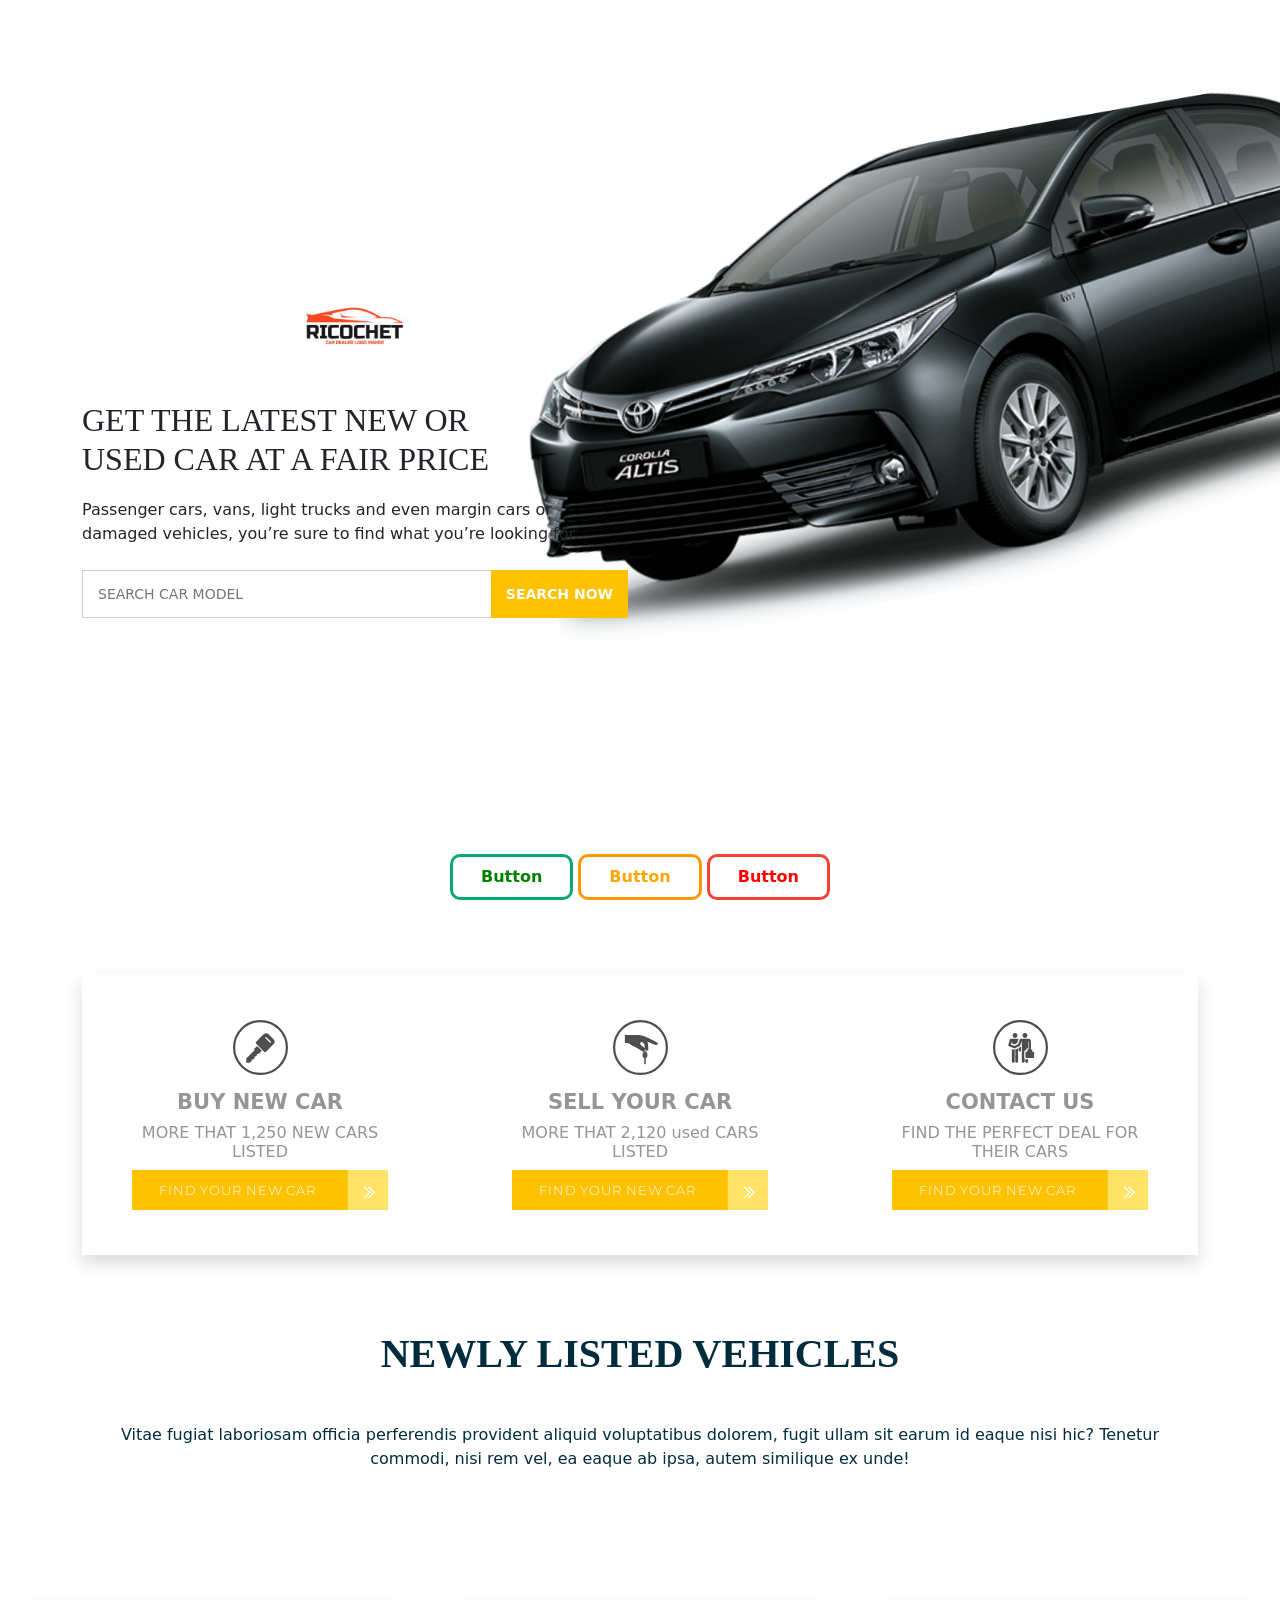
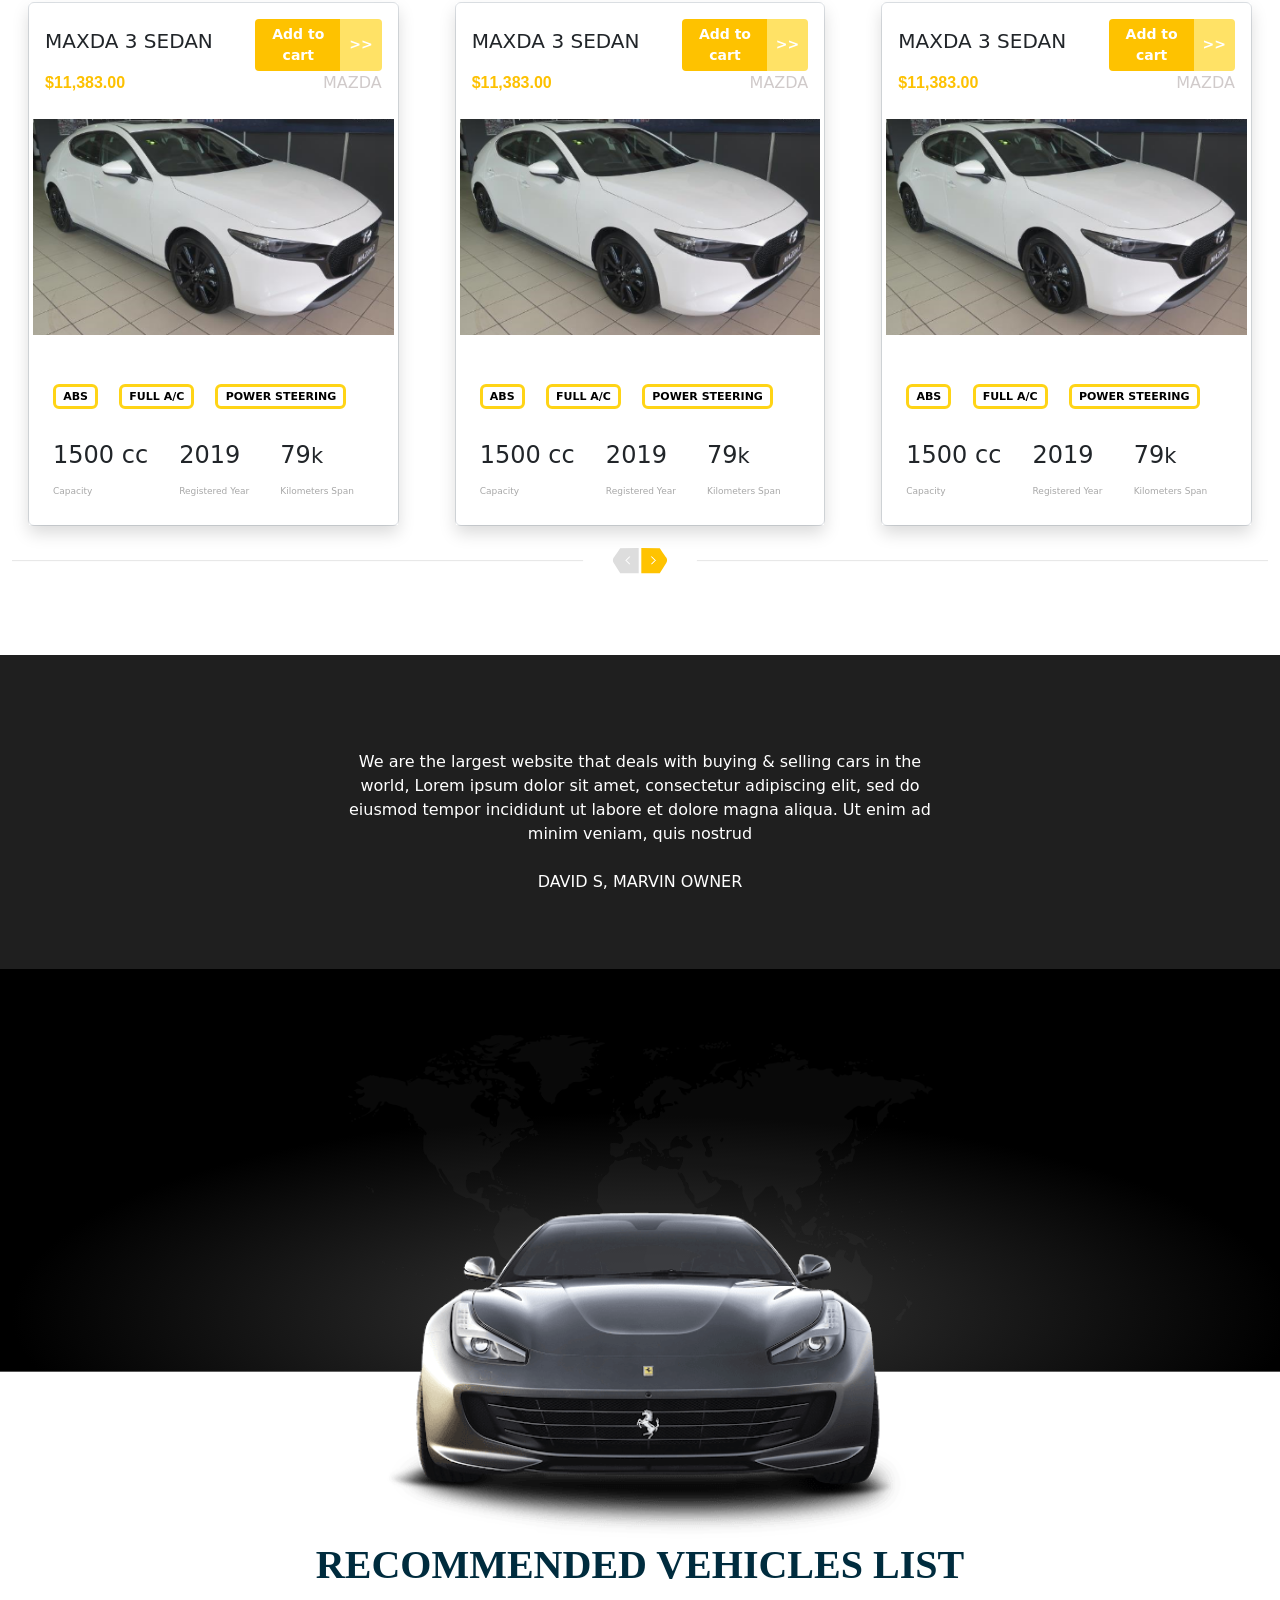
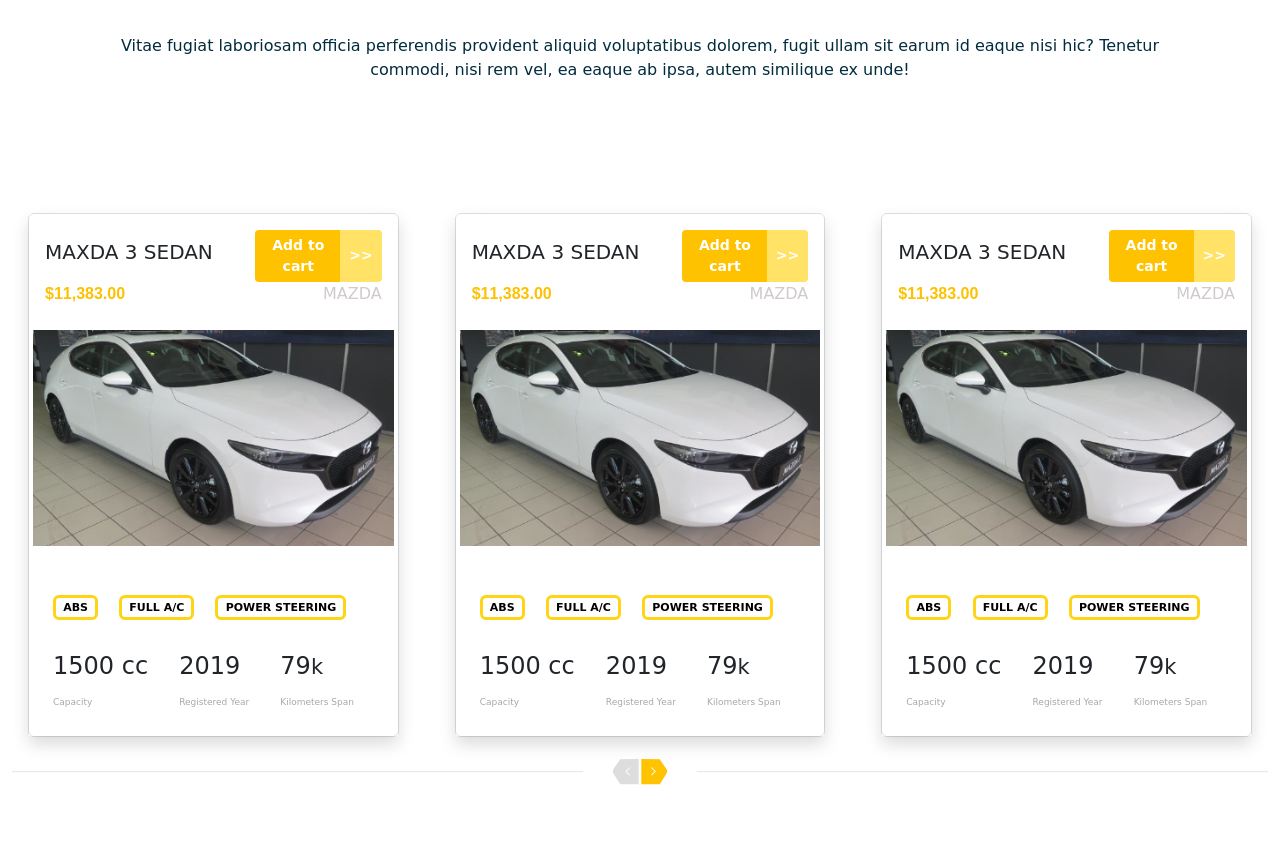
==== commit 02121267: "Merge branch 'main' into parinda" ====
--- a/index.html
+++ b/index.html
@@ -44,7 +44,15 @@
          color: black;
          padding: 8px 28px;
          font-size: 16px;
-
+      }
+      .bttn {
+         border: 3px solid black;
+        border-radius: 10px;
+        background-color: white;
+        color: black;
+        padding: 8px 28px;
+        font-size: 16px;
+        font-weight: 800;
       }
       .Bu_one {
          border-color: #04AA6D;
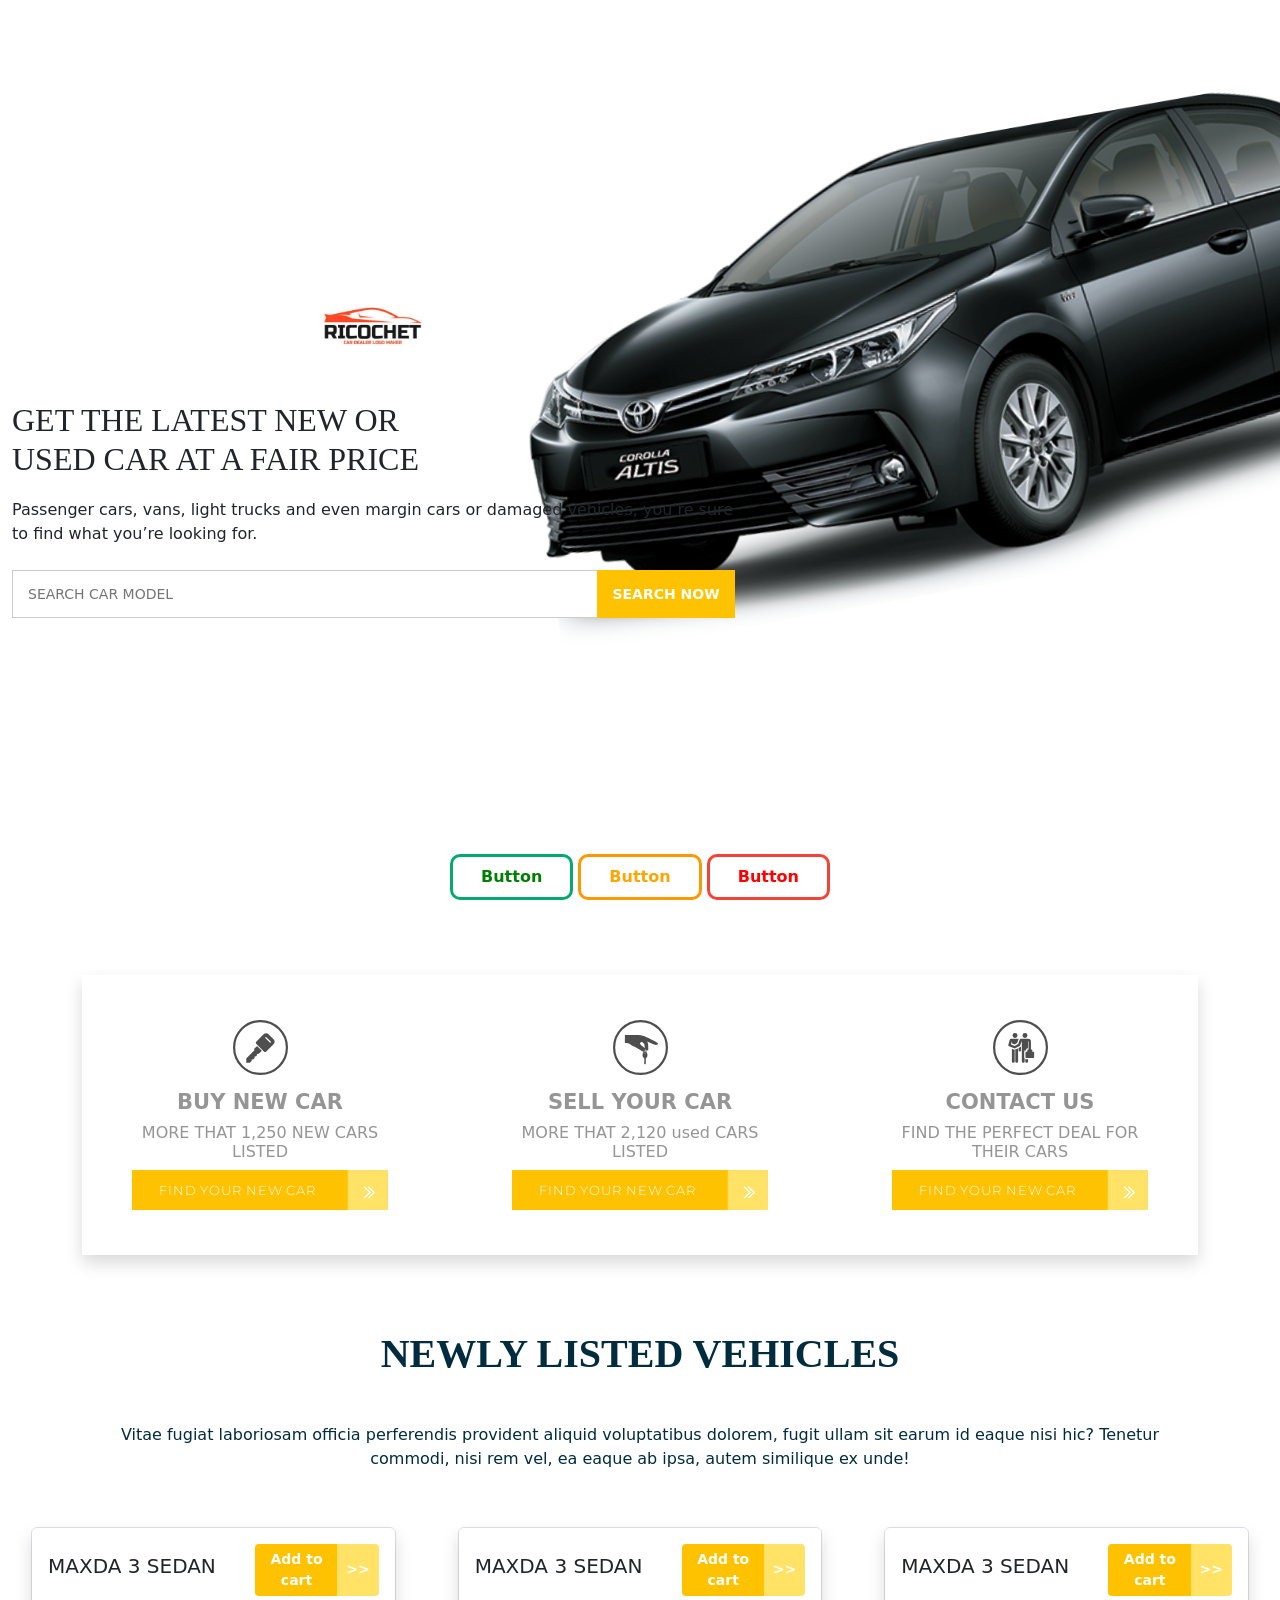
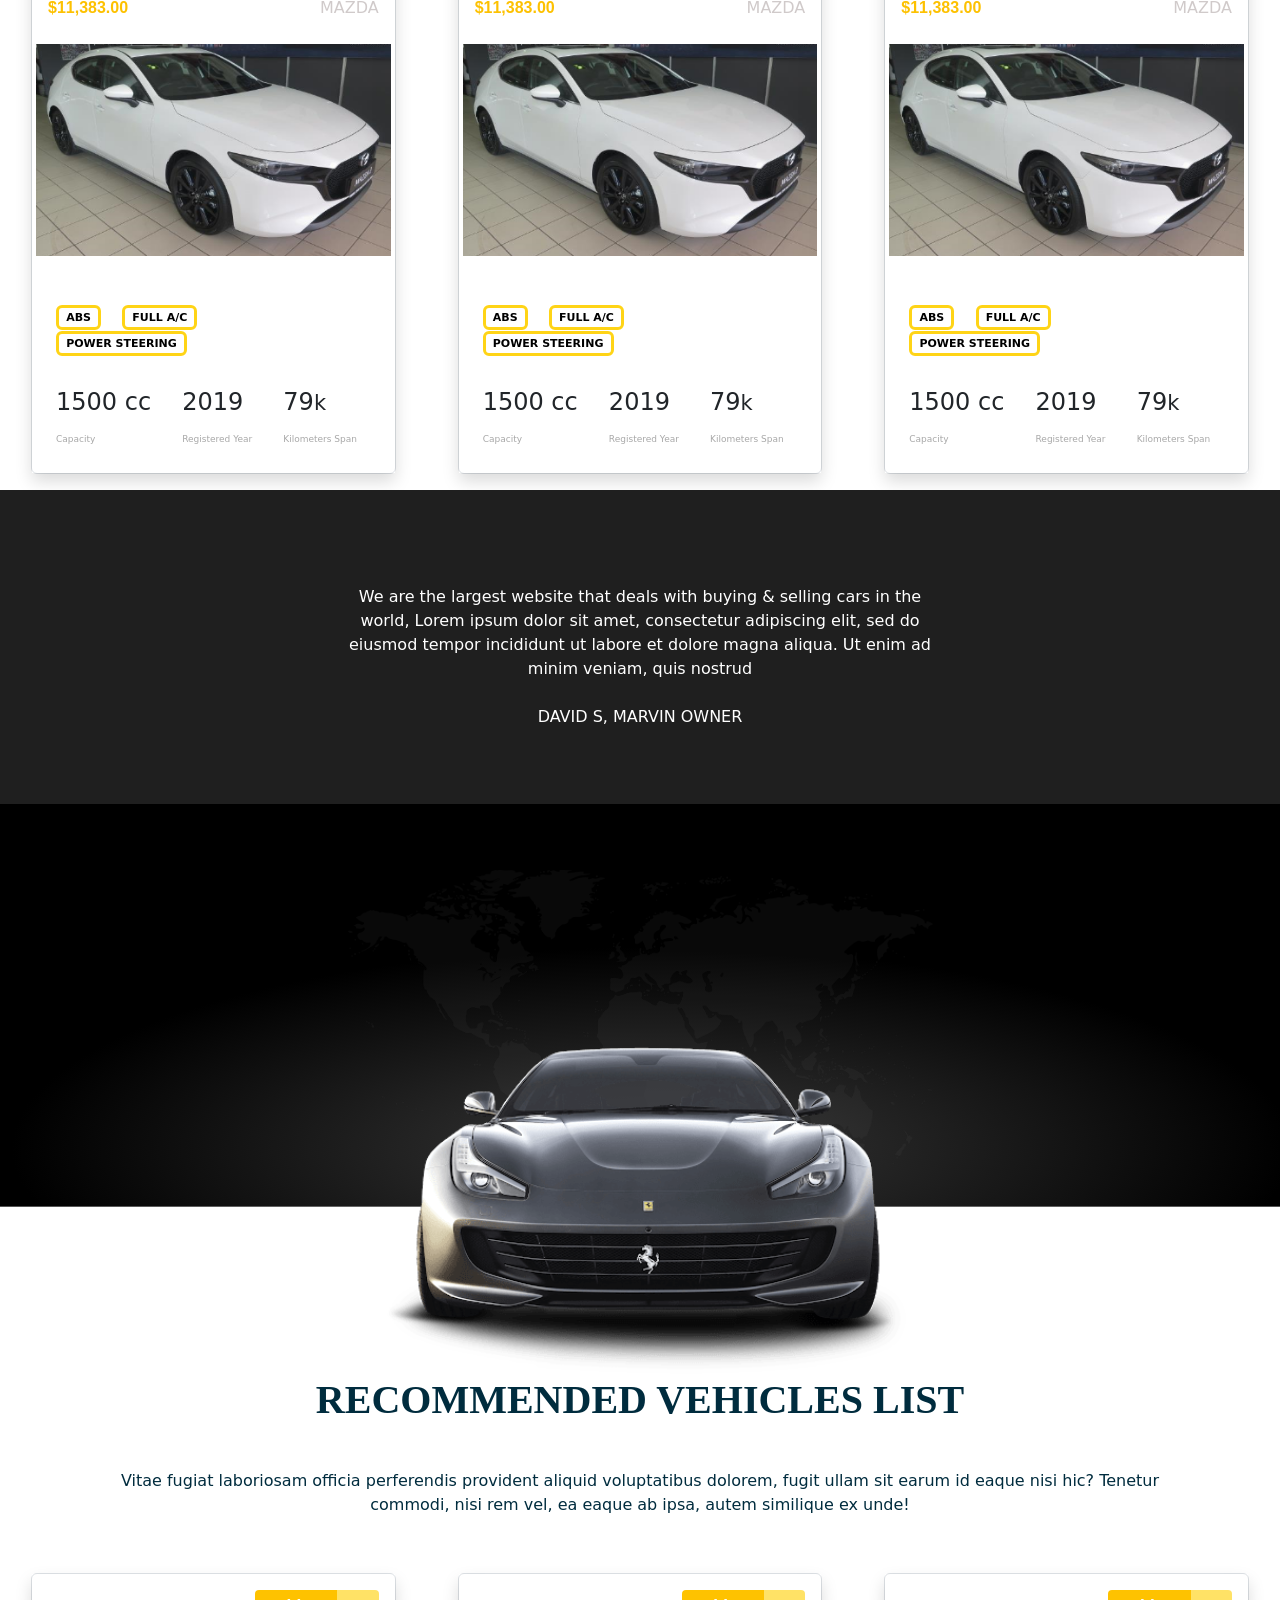
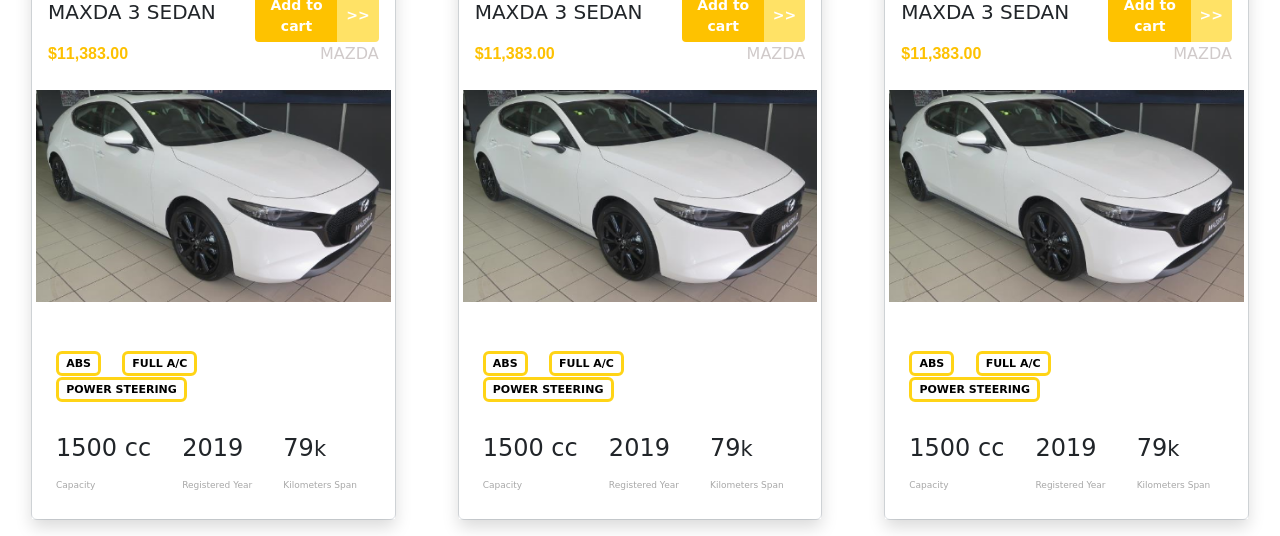
==== commit f23b1d44: "car iagers" ====
--- a/index.html
+++ b/index.html
@@ -146,6 +146,46 @@
       }
       /* End Card css*/
 
+      #menu ul {
+         list-style: none;
+         margin: 0;
+         padding: 0;
+      }
+
+      #menu li {
+         display: inline-block;
+      }
+
+      .scroll-container {
+         display: flex;
+         flex-wrap: no-wrap;
+         overflow-x: auto;
+         margin: 0px;
+      }
+      /* width */
+      ::-webkit-scrollbar {
+         width: 4px;
+         height: 4px;
+      }
+      /* Track */
+      ::-webkit-scrollbar-track {
+         background: #f1f1f1; 
+      }
+      
+      /* Handle */
+      ::-webkit-scrollbar-thumb {
+         background: #888; 
+      }
+
+      /* Handle on hover */
+      ::-webkit-scrollbar-thumb:hover {
+         background: #555; 
+      }
+      ::-webkit-scrollbar-thumb:horizontal{
+        background: #555;
+        border-radius: 5px;
+    }
+
    </style>
    <body>
       <div class="hero_area">
@@ -158,9 +198,9 @@
             <div id="customCarousel1" class="carousel slide" data-ride="carousel">
                <div class="carousel-inner">
                   <div class="carousel-item active">
-                     <div class="container ">
+                     <div class="container-fluid">
                         <div class="row">
-                           <div class="col-md-7 col-lg-6 ">
+                           <div class="col-md-7 col-lg-0 ">
                               <div class="detail-box">
                                  <div class="heading_container heading_center">
                                  <img src="images/Car_logo_sample.jpg" width="150" height="150">
@@ -378,235 +418,405 @@
       <!-- text section section -->
       
       <!-- Card section -->
-      <section class="product_section layout_padding">
-         <div class="container-fluid">
-            <div class="row">
-
-               <div class="col-sm-12 col-md-6 col-lg-4">
-                  <div class="card border rounded m-3">
-                     <div class="shadow">
-                     <div class="card-body">
-                        <div class="row d-flex  justify-content-between align-items-center px-0">
-                           <div class="col-7 text-left">
-                              <h5 class="card-title itemtitle">MAXDA 3 SEDAN</h5>
-                           </div>
-                           <div class="col-5 text-right">
-                              <div class="btn-group btn-addtocart float-end " role="group" aria-label="Basic mixed styles">
-                                 <button type="button" class="btn btn-sm  addtocart_button ">Add to cart</button>
-                                 <button type="button" class="btn btn-sm  addtocart_icon">
-                                    <!-- <i class="fas fa-arrow-right"></i> -->
-
-                                    <!-- remove below after adding the fontawesome icons -->
-                                    >>
-                                 </button>
-                              </div>
-                           </div>
-                        </div>
-                        <div class="row d-flex mt-0 mb-3  justify-content-between  align-items-center ">
-
-
-                           <div class="col-6 text-left">
-                              <p class="card-text pricetext font-weigh-bold">$11,383.00</p>
-                           </div>
-                           <div class="col-6 text-right">
-                              <p class="card-text car_manufacturer float-end">MAZDA</p>
-                           </div>
-
-                        </div>
-                        <div class="row mt-4  px-0">
-                           <div class="col-12  px-0">
-                              <img src="images/carimage.png" class="w-100 img-fluid  px-0" alt="Full width image">
-                           </div>
-                        </div>
-                        <div class="row mt-4 ">
-                           <div class=" d-flex row mt-4">
-                              <div class="col-md-12">
-                                 <span class="badge badge-warning mx-2 featurebadge">ABS</span>
-                                 <span class="badge badge-warning mx-2 featurebadge">FULL A/C</span>
-                                 <span class="badge badge-warning mx-2 featurebadge">POWER STEERING</span>
-                              </div>
-                           </div>
-                        </div>
+
+      <div class="scroll-container">
+         <div class="col-sm-12 col-md-6 col-lg-4">
+            <div class="card border rounded m-3">
+               <div class="shadow">
+                  <div class="card-body">
+                     <div class="row d-flex  justify-content-between align-items-center px-0">
+                        <div class="col-7 text-left">
+                           <h5 class="card-title itemtitle">MAXDA 3 SEDAN</h5>
+                        </div>
+                        <div class="col-5 text-right">
+                           <div class="btn-group btn-addtocart float-end " role="group" aria-label="Basic mixed styles">
+                              <button type="button" class="btn btn-sm  addtocart_button ">Add to cart</button>
+                              <button type="button" class="btn btn-sm  addtocart_icon">
+                                 <!-- <i class="fas fa-arrow-right"></i> -->
+
+                                 <!-- remove below after adding the fontawesome icons -->
+                                 >>
+                              </button>
+                           </div>
+                        </div>
+                     </div>
+                     <div class="row d-flex mt-0 mb-3  justify-content-between  align-items-center ">
+
+
+                        <div class="col-6 text-left">
+                           <p class="card-text pricetext font-weigh-bold">$11,383.00</p>
+                        </div>
+                        <div class="col-6 text-right">
+                           <p class="card-text car_manufacturer float-end">MAZDA</p>
+                        </div>
+
+                     </div>
+                     <div class="row mt-4  px-0">
+                        <div class="col-12  px-0">
+                           <img src="images/carimage.png" class="w-100 img-fluid  px-0" alt="Full width image">
+                        </div>
+                     </div>
+                     <div class="row mt-4 ">
                         <div class=" d-flex row mt-4">
                            <div class="col-md-12">
-                              <div class=" p-2 featuremain">
-                                 <h4>1500 cc</h4>
-                                 <small  class="featuremain_tag">Capacity</small>
-                              </div>
-                              <div class=" p-2 featuremain">
-                                 <h4>2019</h4>
-                                 <small class="featuremain_tag">Registered Year</small>
-                              </div>
-                              <div class=" p-2 featuremain">
-                                 <h4>79<small>k</small></h4>
-                                 <small class="featuremain_tag">Kilometers Span</small>
-                              </div>
-                           </div>
-
-                        </div>
-                     </div>
-                  </div>
-               </div>
-               </div>
-               <div class="col-sm-12 col-md-6 col-lg-4">
-                  <div class="card border rounded m-3">
-                     <div class="shadow">
-                        <div class="card-body">
-                           <div class="row d-flex  justify-content-between align-items-center px-0">
-                              <div class="col-7 text-left">
-                                 <h5 class="card-title itemtitle">MAXDA 3 SEDAN</h5>
-                              </div>
-                              <div class="col-5 text-right">
-                                 <div class="btn-group btn-addtocart float-end " role="group" aria-label="Basic mixed styles">
-                                    <button type="button" class="btn btn-sm  addtocart_button ">Add to cart</button>
-                                    <button type="button" class="btn btn-sm  addtocart_icon">
-                                       <!-- <i class="fas fa-arrow-right"></i> -->
-
-                                       <!-- remove below after adding the fontawesome icons -->
-                                       >>
-                                    </button>
-                                 </div>
-                              </div>
-                           </div>
-                           <div class="row d-flex mt-0 mb-3  justify-content-between  align-items-center ">
-
-
-                              <div class="col-6 text-left">
-                                 <p class="card-text pricetext font-weigh-bold">$11,383.00</p>
-                              </div>
-                              <div class="col-6 text-right">
-                                 <p class="card-text car_manufacturer float-end">MAZDA</p>
-                              </div>
-
-                           </div>
-                           <div class="row mt-4  px-0">
-                              <div class="col-12  px-0">
-                                 <img src="images/carimage.png" class="w-100 img-fluid  px-0" alt="Full width image">
-                              </div>
-                           </div>
-                           <div class="row mt-4 ">
-                              <div class=" d-flex row mt-4">
-                                 <div class="col-md-12">
-                                    <span class="badge badge-warning mx-2 featurebadge">ABS</span>
-                                    <span class="badge badge-warning mx-2 featurebadge">FULL A/C</span>
-                                    <span class="badge badge-warning mx-2 featurebadge">POWER STEERING</span>
-                                 </div>
-                              </div>
-                           </div>
-                           <div class=" d-flex row mt-4">
-                              <div class="col-md-12">
-                                 <div class=" p-2 featuremain">
-                                    <h4>1500 cc</h4>
-                                    <small  class="featuremain_tag">Capacity</small>
-                                 </div>
-                                 <div class=" p-2 featuremain">
-                                    <h4>2019</h4>
-                                    <small class="featuremain_tag">Registered Year</small>
-                                 </div>
-                                 <div class=" p-2 featuremain">
-                                    <h4>79<small>k</small></h4>
-                                    <small class="featuremain_tag">Kilometers Span</small>
-                                 </div>
-                              </div>
-
-                           </div>
-                        </div>
-                     </div>
-                  </div>
-               </div>
-               <div class="col-sm-12 col-md-6 col-lg-4">
-                  <div class="card border rounded m-3">
-                     <div class="shadow">
-                        <div class="card-body">
-                           <div class="row d-flex  justify-content-between align-items-center px-0">
-                              <div class="col-7 text-left">
-                                 <h5 class="card-title itemtitle">MAXDA 3 SEDAN</h5>
-                              </div>
-                              <div class="col-5 text-right">
-                                 <div class="btn-group btn-addtocart float-end " role="group" aria-label="Basic mixed styles">
-                                    <button type="button" class="btn btn-sm  addtocart_button ">Add to cart</button>
-                                    <button type="button" class="btn btn-sm  addtocart_icon">
-                                       <!-- <i class="fas fa-arrow-right"></i> -->
-
-                                       <!-- remove below after adding the fontawesome icons -->
-                                       >>
-                                    </button>
-                                 </div>
-                              </div>
-                           </div>
-                           <div class="row d-flex mt-0 mb-3  justify-content-between  align-items-center ">
-
-
-                              <div class="col-6 text-left">
-                                 <p class="card-text pricetext font-weigh-bold">$11,383.00</p>
-                              </div>
-                              <div class="col-6 text-right">
-                                 <p class="card-text car_manufacturer float-end">MAZDA</p>
-                              </div>
-
-                           </div>
-                           <div class="row mt-4  px-0">
-                              <div class="col-12  px-0">
-                                 <img src="images/carimage.png" class="w-100 img-fluid  px-0" alt="Full width image">
-                              </div>
-                           </div>
-                           <div class="row mt-4 ">
-                              <div class=" d-flex row mt-4">
-                                 <div class="col-md-12">
-                                    <span class="badge badge-warning mx-2 featurebadge">ABS</span>
-                                    <span class="badge badge-warning mx-2 featurebadge">FULL A/C</span>
-                                    <span class="badge badge-warning mx-2 featurebadge">POWER STEERING</span>
-                                 </div>
-                              </div>
-                           </div>
-                           <div class=" d-flex row mt-4">
-                              <div class="col-md-12">
-                                 <div class=" p-2 featuremain">
-                                    <h4>1500 cc</h4>
-                                    <small  class="featuremain_tag">Capacity</small>
-                                 </div>
-                                 <div class=" p-2 featuremain">
-                                    <h4>2019</h4>
-                                    <small class="featuremain_tag">Registered Year</small>
-                                 </div>
-                                 <div class=" p-2 featuremain">
-                                    <h4>79<small>k</small></h4>
-                                    <small class="featuremain_tag">Kilometers Span</small>
-                                 </div>
-                              </div>
-
-                           </div>
-                        </div>
-                     </div>
-                  </div>
-               </div>
-
-               <!-- Two arrow and line SVG-->
-               <svg xmlns="http://www.w3.org/2000/svg" width="1858.5" height="37.242" viewBox="0 0 1858.5 37.242">
-                  <g id="Group_156" data-name="Group 156" transform="translate(-56 -2562.824)">
-                     <line id="Line_8" data-name="Line 8" x2="845" transform="translate(1069.5 2581.445)" fill="none" stroke="#d9d9d9" stroke-width="1"/>
-                     <line id="Line_9" data-name="Line 9" x2="845" transform="translate(56 2581.445)" fill="none" stroke="#d9d9d9" stroke-width="1"/>
-                     <g id="Group_124" data-name="Group 124" transform="translate(125.955 58.689)">
-                        <path id="Path_74" data-name="Path 74" d="M3209.232,4646.135v37.242h27.311l9.577-15.074s2.785-4.289,0-8.139-9.577-13.846-9.577-13.846Z" transform="translate(-2348 -2142)" fill="#ffc301"/>
-                        <path id="Path_75" data-name="Path 75" d="M3247.358,4646.135v37.242h-27.311l-9.577-15.074s-2.785-4.289,0-8.139,9.577-13.846,9.577-13.846Z" transform="translate(-2390 -2142)" fill="#ddd"/>
-                        <g id="right-arrow" transform="translate(850.654 2516.842)">
-                           <g id="Group_73" data-name="Group 73" transform="translate(21.336 0.003)">
-                              <path id="Path_56" data-name="Path 56" d="M213.751.2a.242.242,0,0,0-.342.342l5.144,5.145-5.145,5.144a.242.242,0,1,0,.336.348l.006-.006,5.315-5.315a.242.242,0,0,0,0-.342Z" transform="translate(-208.987 -0.134)" fill="#fff" stroke="#fff" stroke-width="1"/>
-                           </g>
-                        </g>
-                        <g id="right-arrow-2" data-name="right-arrow" transform="translate(838.338 2516.845)">
-                           <g id="Group_73-2" data-name="Group 73" transform="translate(0 0)">
-                              <path id="Path_56-2" data-name="Path 56" d="M218.721.2a.242.242,0,0,1,.342.342l-5.144,5.145,5.145,5.144a.242.242,0,1,1-.336.348l-.006-.006-5.315-5.315a.242.242,0,0,1,0-.342Z" transform="translate(-213.336 -0.134)" fill="#fff" stroke="#fff" stroke-width="1"/>
-                           </g>
-                        </g>
-                     </g>
-                  </g>
-               </svg>
-               <!-- end card section SVG-->
-            </div>
-         </div>
-      </section>
-
+                              <span class="badge badge-warning mx-2 featurebadge">ABS</span>
+                              <span class="badge badge-warning mx-2 featurebadge">FULL A/C</span>
+                              <span class="badge badge-warning mx-2 featurebadge">POWER STEERING</span>
+                           </div>
+                        </div>
+                     </div>
+                     <div class=" d-flex row mt-4">
+                        <div class="col-md-12">
+                           <div class=" p-2 featuremain">
+                              <h4>1500 cc</h4>
+                              <small  class="featuremain_tag">Capacity</small>
+                           </div>
+                           <div class=" p-2 featuremain">
+                              <h4>2019</h4>
+                              <small class="featuremain_tag">Registered Year</small>
+                           </div>
+                           <div class=" p-2 featuremain">
+                              <h4>79<small>k</small></h4>
+                              <small class="featuremain_tag">Kilometers Span</small>
+                           </div>
+                        </div>
+
+                     </div>
+                  </div>
+               </div>
+            </div>
+         </div>
+         <div class="col-sm-12 col-md-6 col-lg-4">
+            <div class="card border rounded m-3">
+               <div class="shadow">
+                  <div class="card-body">
+                     <div class="row d-flex  justify-content-between align-items-center px-0">
+                        <div class="col-7 text-left">
+                           <h5 class="card-title itemtitle">MAXDA 3 SEDAN</h5>
+                        </div>
+                        <div class="col-5 text-right">
+                           <div class="btn-group btn-addtocart float-end " role="group" aria-label="Basic mixed styles">
+                              <button type="button" class="btn btn-sm  addtocart_button ">Add to cart</button>
+                              <button type="button" class="btn btn-sm  addtocart_icon">
+                                 <!-- <i class="fas fa-arrow-right"></i> -->
+
+                                 <!-- remove below after adding the fontawesome icons -->
+                                 >>
+                              </button>
+                           </div>
+                        </div>
+                     </div>
+                     <div class="row d-flex mt-0 mb-3  justify-content-between  align-items-center ">
+
+
+                        <div class="col-6 text-left">
+                           <p class="card-text pricetext font-weigh-bold">$11,383.00</p>
+                        </div>
+                        <div class="col-6 text-right">
+                           <p class="card-text car_manufacturer float-end">MAZDA</p>
+                        </div>
+
+                     </div>
+                     <div class="row mt-4  px-0">
+                        <div class="col-12  px-0">
+                           <img src="images/carimage.png" class="w-100 img-fluid  px-0" alt="Full width image">
+                        </div>
+                     </div>
+                     <div class="row mt-4 ">
+                        <div class=" d-flex row mt-4">
+                           <div class="col-md-12">
+                              <span class="badge badge-warning mx-2 featurebadge">ABS</span>
+                              <span class="badge badge-warning mx-2 featurebadge">FULL A/C</span>
+                              <span class="badge badge-warning mx-2 featurebadge">POWER STEERING</span>
+                           </div>
+                        </div>
+                     </div>
+                     <div class=" d-flex row mt-4">
+                        <div class="col-md-12">
+                           <div class=" p-2 featuremain">
+                              <h4>1500 cc</h4>
+                              <small  class="featuremain_tag">Capacity</small>
+                           </div>
+                           <div class=" p-2 featuremain">
+                              <h4>2019</h4>
+                              <small class="featuremain_tag">Registered Year</small>
+                           </div>
+                           <div class=" p-2 featuremain">
+                              <h4>79<small>k</small></h4>
+                              <small class="featuremain_tag">Kilometers Span</small>
+                           </div>
+                        </div>
+
+                     </div>
+                  </div>
+               </div>
+            </div>
+         </div>
+         <div class="col-sm-12 col-md-6 col-lg-4">
+            <div class="card border rounded m-3">
+               <div class="shadow">
+                  <div class="card-body">
+                     <div class="row d-flex  justify-content-between align-items-center px-0">
+                        <div class="col-7 text-left">
+                           <h5 class="card-title itemtitle">MAXDA 3 SEDAN</h5>
+                        </div>
+                        <div class="col-5 text-right">
+                           <div class="btn-group btn-addtocart float-end " role="group" aria-label="Basic mixed styles">
+                              <button type="button" class="btn btn-sm  addtocart_button ">Add to cart</button>
+                              <button type="button" class="btn btn-sm  addtocart_icon">
+                                 <!-- <i class="fas fa-arrow-right"></i> -->
+
+                                 <!-- remove below after adding the fontawesome icons -->
+                                 >>
+                              </button>
+                           </div>
+                        </div>
+                     </div>
+                     <div class="row d-flex mt-0 mb-3  justify-content-between  align-items-center ">
+
+
+                        <div class="col-6 text-left">
+                           <p class="card-text pricetext font-weigh-bold">$11,383.00</p>
+                        </div>
+                        <div class="col-6 text-right">
+                           <p class="card-text car_manufacturer float-end">MAZDA</p>
+                        </div>
+
+                     </div>
+                     <div class="row mt-4  px-0">
+                        <div class="col-12  px-0">
+                           <img src="images/carimage.png" class="w-100 img-fluid  px-0" alt="Full width image">
+                        </div>
+                     </div>
+                     <div class="row mt-4 ">
+                        <div class=" d-flex row mt-4">
+                           <div class="col-md-12">
+                              <span class="badge badge-warning mx-2 featurebadge">ABS</span>
+                              <span class="badge badge-warning mx-2 featurebadge">FULL A/C</span>
+                              <span class="badge badge-warning mx-2 featurebadge">POWER STEERING</span>
+                           </div>
+                        </div>
+                     </div>
+                     <div class=" d-flex row mt-4">
+                        <div class="col-md-12">
+                           <div class=" p-2 featuremain">
+                              <h4>1500 cc</h4>
+                              <small  class="featuremain_tag">Capacity</small>
+                           </div>
+                           <div class=" p-2 featuremain">
+                              <h4>2019</h4>
+                              <small class="featuremain_tag">Registered Year</small>
+                           </div>
+                           <div class=" p-2 featuremain">
+                              <h4>79<small>k</small></h4>
+                              <small class="featuremain_tag">Kilometers Span</small>
+                           </div>
+                        </div>
+
+                     </div>
+                  </div>
+               </div>
+            </div>
+         </div>
+         <div class="col-sm-12 col-md-6 col-lg-4">
+            <div class="card border rounded m-3">
+               <div class="shadow">
+                  <div class="card-body">
+                     <div class="row d-flex  justify-content-between align-items-center px-0">
+                        <div class="col-7 text-left">
+                           <h5 class="card-title itemtitle">MAXDA 3 SEDAN</h5>
+                        </div>
+                        <div class="col-5 text-right">
+                           <div class="btn-group btn-addtocart float-end " role="group" aria-label="Basic mixed styles">
+                              <button type="button" class="btn btn-sm  addtocart_button ">Add to cart</button>
+                              <button type="button" class="btn btn-sm  addtocart_icon">
+                                 <!-- <i class="fas fa-arrow-right"></i> -->
+
+                                 <!-- remove below after adding the fontawesome icons -->
+                                 >>
+                              </button>
+                           </div>
+                        </div>
+                     </div>
+                     <div class="row d-flex mt-0 mb-3  justify-content-between  align-items-center ">
+
+
+                        <div class="col-6 text-left">
+                           <p class="card-text pricetext font-weigh-bold">$11,383.00</p>
+                        </div>
+                        <div class="col-6 text-right">
+                           <p class="card-text car_manufacturer float-end">MAZDA</p>
+                        </div>
+
+                     </div>
+                     <div class="row mt-4  px-0">
+                        <div class="col-12  px-0">
+                           <img src="images/carimage.png" class="w-100 img-fluid  px-0" alt="Full width image">
+                        </div>
+                     </div>
+                     <div class="row mt-4 ">
+                        <div class=" d-flex row mt-4">
+                           <div class="col-md-12">
+                              <span class="badge badge-warning mx-2 featurebadge">ABS</span>
+                              <span class="badge badge-warning mx-2 featurebadge">FULL A/C</span>
+                              <span class="badge badge-warning mx-2 featurebadge">POWER STEERING</span>
+                           </div>
+                        </div>
+                     </div>
+                     <div class=" d-flex row mt-4">
+                        <div class="col-md-12">
+                           <div class=" p-2 featuremain">
+                              <h4>1500 cc</h4>
+                              <small  class="featuremain_tag">Capacity</small>
+                           </div>
+                           <div class=" p-2 featuremain">
+                              <h4>2019</h4>
+                              <small class="featuremain_tag">Registered Year</small>
+                           </div>
+                           <div class=" p-2 featuremain">
+                              <h4>79<small>k</small></h4>
+                              <small class="featuremain_tag">Kilometers Span</small>
+                           </div>
+                        </div>
+
+                     </div>
+                  </div>
+               </div>
+            </div>
+         </div>
+         <div class="col-sm-12 col-md-6 col-lg-4">
+            <div class="card border rounded m-3">
+               <div class="shadow">
+                  <div class="card-body">
+                     <div class="row d-flex  justify-content-between align-items-center px-0">
+                        <div class="col-7 text-left">
+                           <h5 class="card-title itemtitle">MAXDA 3 SEDAN</h5>
+                        </div>
+                        <div class="col-5 text-right">
+                           <div class="btn-group btn-addtocart float-end " role="group" aria-label="Basic mixed styles">
+                              <button type="button" class="btn btn-sm  addtocart_button ">Add to cart</button>
+                              <button type="button" class="btn btn-sm  addtocart_icon">
+                                 <!-- <i class="fas fa-arrow-right"></i> -->
+
+                                 <!-- remove below after adding the fontawesome icons -->
+                                 >>
+                              </button>
+                           </div>
+                        </div>
+                     </div>
+                     <div class="row d-flex mt-0 mb-3  justify-content-between  align-items-center ">
+
+
+                        <div class="col-6 text-left">
+                           <p class="card-text pricetext font-weigh-bold">$11,383.00</p>
+                        </div>
+                        <div class="col-6 text-right">
+                           <p class="card-text car_manufacturer float-end">MAZDA</p>
+                        </div>
+
+                     </div>
+                     <div class="row mt-4  px-0">
+                        <div class="col-12  px-0">
+                           <img src="images/carimage.png" class="w-100 img-fluid  px-0" alt="Full width image">
+                        </div>
+                     </div>
+                     <div class="row mt-4 ">
+                        <div class=" d-flex row mt-4">
+                           <div class="col-md-12">
+                              <span class="badge badge-warning mx-2 featurebadge">ABS</span>
+                              <span class="badge badge-warning mx-2 featurebadge">FULL A/C</span>
+                              <span class="badge badge-warning mx-2 featurebadge">POWER STEERING</span>
+                           </div>
+                        </div>
+                     </div>
+                     <div class=" d-flex row mt-4">
+                        <div class="col-md-12">
+                           <div class=" p-2 featuremain">
+                              <h4>1500 cc</h4>
+                              <small  class="featuremain_tag">Capacity</small>
+                           </div>
+                           <div class=" p-2 featuremain">
+                              <h4>2019</h4>
+                              <small class="featuremain_tag">Registered Year</small>
+                           </div>
+                           <div class=" p-2 featuremain">
+                              <h4>79<small>k</small></h4>
+                              <small class="featuremain_tag">Kilometers Span</small>
+                           </div>
+                        </div>
+
+                     </div>
+                  </div>
+               </div>
+            </div>
+         </div>
+         <div class="col-sm-12 col-md-6 col-lg-4">
+            <div class="card border rounded m-3">
+               <div class="shadow">
+                  <div class="card-body">
+                     <div class="row d-flex  justify-content-between align-items-center px-0">
+                        <div class="col-7 text-left">
+                           <h5 class="card-title itemtitle">MAXDA 3 SEDAN</h5>
+                        </div>
+                        <div class="col-5 text-right">
+                           <div class="btn-group btn-addtocart float-end " role="group" aria-label="Basic mixed styles">
+                              <button type="button" class="btn btn-sm  addtocart_button ">Add to cart</button>
+                              <button type="button" class="btn btn-sm  addtocart_icon">
+                                 <!-- <i class="fas fa-arrow-right"></i> -->
+
+                                 <!-- remove below after adding the fontawesome icons -->
+                                 >>
+                              </button>
+                           </div>
+                        </div>
+                     </div>
+                     <div class="row d-flex mt-0 mb-3  justify-content-between  align-items-center ">
+
+
+                        <div class="col-6 text-left">
+                           <p class="card-text pricetext font-weigh-bold">$11,383.00</p>
+                        </div>
+                        <div class="col-6 text-right">
+                           <p class="card-text car_manufacturer float-end">MAZDA</p>
+                        </div>
+
+                     </div>
+                     <div class="row mt-4  px-0">
+                        <div class="col-12  px-0">
+                           <img src="images/carimage.png" class="w-100 img-fluid  px-0" alt="Full width image">
+                        </div>
+                     </div>
+                     <div class="row mt-4 ">
+                        <div class=" d-flex row mt-4">
+                           <div class="col-md-12">
+                              <span class="badge badge-warning mx-2 featurebadge">ABS</span>
+                              <span class="badge badge-warning mx-2 featurebadge">FULL A/C</span>
+                              <span class="badge badge-warning mx-2 featurebadge">POWER STEERING</span>
+                           </div>
+                        </div>
+                     </div>
+                     <div class=" d-flex row mt-4">
+                        <div class="col-md-12">
+                           <div class=" p-2 featuremain">
+                              <h4>1500 cc</h4>
+                              <small  class="featuremain_tag">Capacity</small>
+                           </div>
+                           <div class=" p-2 featuremain">
+                              <h4>2019</h4>
+                              <small class="featuremain_tag">Registered Year</small>
+                           </div>
+                           <div class=" p-2 featuremain">
+                              <h4>79<small>k</small></h4>
+                              <small class="featuremain_tag">Kilometers Span</small>
+                           </div>
+                        </div>
+
+                     </div>
+                  </div>
+               </div>
+            </div>
+         </div>
+      </div>
 
 
       <!-- End two arrow and line -->
@@ -668,234 +878,404 @@
       <!-- end 2nd text section -->
 
       <!-- Recommended vehical card section -->
-      <section class="product_section layout_padding">
-         <div class="container-fluid">
-            <div class="row">
-
-               <div class="col-sm-12 col-md-6 col-lg-4">
-                  <div class="card border rounded m-3">
-                     <div class="shadow">
-                        <div class="card-body">
-                           <div class="row d-flex  justify-content-between align-items-center px-0">
-                              <div class="col-7 text-left">
-                                 <h5 class="card-title itemtitle">MAXDA 3 SEDAN</h5>
-                              </div>
-                              <div class="col-5 text-right">
-                                 <div class="btn-group btn-addtocart float-end " role="group" aria-label="Basic mixed styles">
-                                    <button type="button" class="btn btn-sm  addtocart_button ">Add to cart</button>
-                                    <button type="button" class="btn btn-sm  addtocart_icon">
-                                       <!-- <i class="fas fa-arrow-right"></i> -->
-
-                                       <!-- remove below after adding the fontawesome icons -->
-                                       >>
-                                    </button>
-                                 </div>
-                              </div>
-                           </div>
-                           <div class="row d-flex mt-0 mb-3  justify-content-between  align-items-center ">
-
-
-                              <div class="col-6 text-left">
-                                 <p class="card-text pricetext font-weigh-bold">$11,383.00</p>
-                              </div>
-                              <div class="col-6 text-right">
-                                 <p class="card-text car_manufacturer float-end">MAZDA</p>
-                              </div>
-
-                           </div>
-                           <div class="row mt-4  px-0">
-                              <div class="col-12  px-0">
-                                 <img src="images/carimage.png" class="w-100 img-fluid  px-0" alt="Full width image">
-                              </div>
-                           </div>
-                           <div class="row mt-4 ">
-                              <div class=" d-flex row mt-4">
-                                 <div class="col-md-12">
-                                    <span class="badge badge-warning mx-2 featurebadge">ABS</span>
-                                    <span class="badge badge-warning mx-2 featurebadge">FULL A/C</span>
-                                    <span class="badge badge-warning mx-2 featurebadge">POWER STEERING</span>
-                                 </div>
-                              </div>
-                           </div>
-                           <div class=" d-flex row mt-4">
-                              <div class="col-md-12">
-                                 <div class=" p-2 featuremain">
-                                    <h4>1500 cc</h4>
-                                    <small  class="featuremain_tag">Capacity</small>
-                                 </div>
-                                 <div class=" p-2 featuremain">
-                                    <h4>2019</h4>
-                                    <small class="featuremain_tag">Registered Year</small>
-                                 </div>
-                                 <div class=" p-2 featuremain">
-                                    <h4>79<small>k</small></h4>
-                                    <small class="featuremain_tag">Kilometers Span</small>
-                                 </div>
-                              </div>
-
-                           </div>
-                        </div>
-                     </div>
-                  </div>
-               </div>
-               <div class="col-sm-12 col-md-6 col-lg-4">
-                  <div class="card border rounded m-3">
-                     <div class="shadow">
-                        <div class="card-body">
-                           <div class="row d-flex  justify-content-between align-items-center px-0">
-                              <div class="col-7 text-left">
-                                 <h5 class="card-title itemtitle">MAXDA 3 SEDAN</h5>
-                              </div>
-                              <div class="col-5 text-right">
-                                 <div class="btn-group btn-addtocart float-end " role="group" aria-label="Basic mixed styles">
-                                    <button type="button" class="btn btn-sm  addtocart_button ">Add to cart</button>
-                                    <button type="button" class="btn btn-sm  addtocart_icon">
-                                       <!-- <i class="fas fa-arrow-right"></i> -->
-
-                                       <!-- remove below after adding the fontawesome icons -->
-                                       >>
-                                    </button>
-                                 </div>
-                              </div>
-                           </div>
-                           <div class="row d-flex mt-0 mb-3  justify-content-between  align-items-center ">
-
-
-                              <div class="col-6 text-left">
-                                 <p class="card-text pricetext font-weigh-bold">$11,383.00</p>
-                              </div>
-                              <div class="col-6 text-right">
-                                 <p class="card-text car_manufacturer float-end">MAZDA</p>
-                              </div>
-
-                           </div>
-                           <div class="row mt-4  px-0">
-                              <div class="col-12  px-0">
-                                 <img src="images/carimage.png" class="w-100 img-fluid  px-0" alt="Full width image">
-                              </div>
-                           </div>
-                           <div class="row mt-4 ">
-                              <div class=" d-flex row mt-4">
-                                 <div class="col-md-12">
-                                    <span class="badge badge-warning mx-2 featurebadge">ABS</span>
-                                    <span class="badge badge-warning mx-2 featurebadge">FULL A/C</span>
-                                    <span class="badge badge-warning mx-2 featurebadge">POWER STEERING</span>
-                                 </div>
-                              </div>
-                           </div>
-                           <div class=" d-flex row mt-4">
-                              <div class="col-md-12">
-                                 <div class=" p-2 featuremain">
-                                    <h4>1500 cc</h4>
-                                    <small  class="featuremain_tag">Capacity</small>
-                                 </div>
-                                 <div class=" p-2 featuremain">
-                                    <h4>2019</h4>
-                                    <small class="featuremain_tag">Registered Year</small>
-                                 </div>
-                                 <div class=" p-2 featuremain">
-                                    <h4>79<small>k</small></h4>
-                                    <small class="featuremain_tag">Kilometers Span</small>
-                                 </div>
-                              </div>
-
-                           </div>
-                        </div>
-                     </div>
-                  </div>
-               </div>
-               <div class="col-sm-12 col-md-6 col-lg-4">
-                  <div class="card border rounded m-3">
-                     <div class="shadow">
-                        <div class="card-body">
-                           <div class="row d-flex  justify-content-between align-items-center px-0">
-                              <div class="col-7 text-left">
-                                 <h5 class="card-title itemtitle">MAXDA 3 SEDAN</h5>
-                              </div>
-                              <div class="col-5 text-right">
-                                 <div class="btn-group btn-addtocart float-end " role="group" aria-label="Basic mixed styles">
-                                    <button type="button" class="btn btn-sm  addtocart_button ">Add to cart</button>
-                                    <button type="button" class="btn btn-sm  addtocart_icon">
-                                       <!-- <i class="fas fa-arrow-right"></i> -->
-
-                                       <!-- remove below after adding the fontawesome icons -->
-                                       >>
-                                    </button>
-                                 </div>
-                              </div>
-                           </div>
-                           <div class="row d-flex mt-0 mb-3  justify-content-between  align-items-center ">
-
-
-                              <div class="col-6 text-left">
-                                 <p class="card-text pricetext font-weigh-bold">$11,383.00</p>
-                              </div>
-                              <div class="col-6 text-right">
-                                 <p class="card-text car_manufacturer float-end">MAZDA</p>
-                              </div>
-
-                           </div>
-                           <div class="row mt-4  px-0">
-                              <div class="col-12  px-0">
-                                 <img src="images/carimage.png" class="w-100 img-fluid  px-0" alt="Full width image">
-                              </div>
-                           </div>
-                           <div class="row mt-4 ">
-                              <div class=" d-flex row mt-4">
-                                 <div class="col-md-12">
-                                    <span class="badge badge-warning mx-2 featurebadge">ABS</span>
-                                    <span class="badge badge-warning mx-2 featurebadge">FULL A/C</span>
-                                    <span class="badge badge-warning mx-2 featurebadge">POWER STEERING</span>
-                                 </div>
-                              </div>
-                           </div>
-                           <div class=" d-flex row mt-4">
-                              <div class="col-md-12">
-                                 <div class=" p-2 featuremain">
-                                    <h4>1500 cc</h4>
-                                    <small  class="featuremain_tag">Capacity</small>
-                                 </div>
-                                 <div class=" p-2 featuremain">
-                                    <h4>2019</h4>
-                                    <small class="featuremain_tag">Registered Year</small>
-                                 </div>
-                                 <div class=" p-2 featuremain">
-                                    <h4>79<small>k</small></h4>
-                                    <small class="featuremain_tag">Kilometers Span</small>
-                                 </div>
-                              </div>
-
-                           </div>
-                        </div>
-                     </div>
-                  </div>
-               </div>
-
-               <!-- Two arrow and line (SVG)-->
-               <svg xmlns="http://www.w3.org/2000/svg" width="1858.5" height="37.242" viewBox="0 0 1858.5 37.242">
-                  <g id="Group_156" data-name="Group 156" transform="translate(-56 -2562.824)">
-                     <line id="Line_8" data-name="Line 8" x2="845" transform="translate(1069.5 2581.445)" fill="none" stroke="#d9d9d9" stroke-width="1"/>
-                     <line id="Line_9" data-name="Line 9" x2="845" transform="translate(56 2581.445)" fill="none" stroke="#d9d9d9" stroke-width="1"/>
-                     <g id="Group_124" data-name="Group 124" transform="translate(125.955 58.689)">
-                        <path id="Path_74" data-name="Path 74" d="M3209.232,4646.135v37.242h27.311l9.577-15.074s2.785-4.289,0-8.139-9.577-13.846-9.577-13.846Z" transform="translate(-2348 -2142)" fill="#ffc301"/>
-                        <path id="Path_75" data-name="Path 75" d="M3247.358,4646.135v37.242h-27.311l-9.577-15.074s-2.785-4.289,0-8.139,9.577-13.846,9.577-13.846Z" transform="translate(-2390 -2142)" fill="#ddd"/>
-                        <g id="right-arrow" transform="translate(850.654 2516.842)">
-                           <g id="Group_73" data-name="Group 73" transform="translate(21.336 0.003)">
-                              <path id="Path_56" data-name="Path 56" d="M213.751.2a.242.242,0,0,0-.342.342l5.144,5.145-5.145,5.144a.242.242,0,1,0,.336.348l.006-.006,5.315-5.315a.242.242,0,0,0,0-.342Z" transform="translate(-208.987 -0.134)" fill="#fff" stroke="#fff" stroke-width="1"/>
-                           </g>
-                        </g>
-                        <g id="right-arrow-2" data-name="right-arrow" transform="translate(838.338 2516.845)">
-                           <g id="Group_73-2" data-name="Group 73" transform="translate(0 0)">
-                              <path id="Path_56-2" data-name="Path 56" d="M218.721.2a.242.242,0,0,1,.342.342l-5.144,5.145,5.145,5.144a.242.242,0,1,1-.336.348l-.006-.006-5.315-5.315a.242.242,0,0,1,0-.342Z" transform="translate(-213.336 -0.134)" fill="#fff" stroke="#fff" stroke-width="1"/>
-                           </g>
-                        </g>
-                     </g>
-                  </g>
-               </svg>
-               <!-- End two arrow and line (SVG)-->
-            </div>
-         </div>
-      </section>
+      <div class="scroll-container">
+         <div class="col-sm-12 col-md-6 col-lg-4">
+            <div class="card border rounded m-3">
+               <div class="shadow">
+                  <div class="card-body">
+                     <div class="row d-flex  justify-content-between align-items-center px-0">
+                        <div class="col-7 text-left">
+                           <h5 class="card-title itemtitle">MAXDA 3 SEDAN</h5>
+                        </div>
+                        <div class="col-5 text-right">
+                           <div class="btn-group btn-addtocart float-end " role="group" aria-label="Basic mixed styles">
+                              <button type="button" class="btn btn-sm  addtocart_button ">Add to cart</button>
+                              <button type="button" class="btn btn-sm  addtocart_icon">
+                                 <!-- <i class="fas fa-arrow-right"></i> -->
+
+                                 <!-- remove below after adding the fontawesome icons -->
+                                 >>
+                              </button>
+                           </div>
+                        </div>
+                     </div>
+                     <div class="row d-flex mt-0 mb-3  justify-content-between  align-items-center ">
+
+
+                        <div class="col-6 text-left">
+                           <p class="card-text pricetext font-weigh-bold">$11,383.00</p>
+                        </div>
+                        <div class="col-6 text-right">
+                           <p class="card-text car_manufacturer float-end">MAZDA</p>
+                        </div>
+
+                     </div>
+                     <div class="row mt-4  px-0">
+                        <div class="col-12  px-0">
+                           <img src="images/carimage.png" class="w-100 img-fluid  px-0" alt="Full width image">
+                        </div>
+                     </div>
+                     <div class="row mt-4 ">
+                        <div class=" d-flex row mt-4">
+                           <div class="col-md-12">
+                              <span class="badge badge-warning mx-2 featurebadge">ABS</span>
+                              <span class="badge badge-warning mx-2 featurebadge">FULL A/C</span>
+                              <span class="badge badge-warning mx-2 featurebadge">POWER STEERING</span>
+                           </div>
+                        </div>
+                     </div>
+                     <div class=" d-flex row mt-4">
+                        <div class="col-md-12">
+                           <div class=" p-2 featuremain">
+                              <h4>1500 cc</h4>
+                              <small  class="featuremain_tag">Capacity</small>
+                           </div>
+                           <div class=" p-2 featuremain">
+                              <h4>2019</h4>
+                              <small class="featuremain_tag">Registered Year</small>
+                           </div>
+                           <div class=" p-2 featuremain">
+                              <h4>79<small>k</small></h4>
+                              <small class="featuremain_tag">Kilometers Span</small>
+                           </div>
+                        </div>
+
+                     </div>
+                  </div>
+               </div>
+            </div>
+         </div>
+         <div class="col-sm-12 col-md-6 col-lg-4">
+            <div class="card border rounded m-3">
+               <div class="shadow">
+                  <div class="card-body">
+                     <div class="row d-flex  justify-content-between align-items-center px-0">
+                        <div class="col-7 text-left">
+                           <h5 class="card-title itemtitle">MAXDA 3 SEDAN</h5>
+                        </div>
+                        <div class="col-5 text-right">
+                           <div class="btn-group btn-addtocart float-end " role="group" aria-label="Basic mixed styles">
+                              <button type="button" class="btn btn-sm  addtocart_button ">Add to cart</button>
+                              <button type="button" class="btn btn-sm  addtocart_icon">
+                                 <!-- <i class="fas fa-arrow-right"></i> -->
+
+                                 <!-- remove below after adding the fontawesome icons -->
+                                 >>
+                              </button>
+                           </div>
+                        </div>
+                     </div>
+                     <div class="row d-flex mt-0 mb-3  justify-content-between  align-items-center ">
+
+
+                        <div class="col-6 text-left">
+                           <p class="card-text pricetext font-weigh-bold">$11,383.00</p>
+                        </div>
+                        <div class="col-6 text-right">
+                           <p class="card-text car_manufacturer float-end">MAZDA</p>
+                        </div>
+
+                     </div>
+                     <div class="row mt-4  px-0">
+                        <div class="col-12  px-0">
+                           <img src="images/carimage.png" class="w-100 img-fluid  px-0" alt="Full width image">
+                        </div>
+                     </div>
+                     <div class="row mt-4 ">
+                        <div class=" d-flex row mt-4">
+                           <div class="col-md-12">
+                              <span class="badge badge-warning mx-2 featurebadge">ABS</span>
+                              <span class="badge badge-warning mx-2 featurebadge">FULL A/C</span>
+                              <span class="badge badge-warning mx-2 featurebadge">POWER STEERING</span>
+                           </div>
+                        </div>
+                     </div>
+                     <div class=" d-flex row mt-4">
+                        <div class="col-md-12">
+                           <div class=" p-2 featuremain">
+                              <h4>1500 cc</h4>
+                              <small  class="featuremain_tag">Capacity</small>
+                           </div>
+                           <div class=" p-2 featuremain">
+                              <h4>2019</h4>
+                              <small class="featuremain_tag">Registered Year</small>
+                           </div>
+                           <div class=" p-2 featuremain">
+                              <h4>79<small>k</small></h4>
+                              <small class="featuremain_tag">Kilometers Span</small>
+                           </div>
+                        </div>
+
+                     </div>
+                  </div>
+               </div>
+            </div>
+         </div>
+         <div class="col-sm-12 col-md-6 col-lg-4">
+            <div class="card border rounded m-3">
+               <div class="shadow">
+                  <div class="card-body">
+                     <div class="row d-flex  justify-content-between align-items-center px-0">
+                        <div class="col-7 text-left">
+                           <h5 class="card-title itemtitle">MAXDA 3 SEDAN</h5>
+                        </div>
+                        <div class="col-5 text-right">
+                           <div class="btn-group btn-addtocart float-end " role="group" aria-label="Basic mixed styles">
+                              <button type="button" class="btn btn-sm  addtocart_button ">Add to cart</button>
+                              <button type="button" class="btn btn-sm  addtocart_icon">
+                                 <!-- <i class="fas fa-arrow-right"></i> -->
+
+                                 <!-- remove below after adding the fontawesome icons -->
+                                 >>
+                              </button>
+                           </div>
+                        </div>
+                     </div>
+                     <div class="row d-flex mt-0 mb-3  justify-content-between  align-items-center ">
+
+
+                        <div class="col-6 text-left">
+                           <p class="card-text pricetext font-weigh-bold">$11,383.00</p>
+                        </div>
+                        <div class="col-6 text-right">
+                           <p class="card-text car_manufacturer float-end">MAZDA</p>
+                        </div>
+
+                     </div>
+                     <div class="row mt-4  px-0">
+                        <div class="col-12  px-0">
+                           <img src="images/carimage.png" class="w-100 img-fluid  px-0" alt="Full width image">
+                        </div>
+                     </div>
+                     <div class="row mt-4 ">
+                        <div class=" d-flex row mt-4">
+                           <div class="col-md-12">
+                              <span class="badge badge-warning mx-2 featurebadge">ABS</span>
+                              <span class="badge badge-warning mx-2 featurebadge">FULL A/C</span>
+                              <span class="badge badge-warning mx-2 featurebadge">POWER STEERING</span>
+                           </div>
+                        </div>
+                     </div>
+                     <div class=" d-flex row mt-4">
+                        <div class="col-md-12">
+                           <div class=" p-2 featuremain">
+                              <h4>1500 cc</h4>
+                              <small  class="featuremain_tag">Capacity</small>
+                           </div>
+                           <div class=" p-2 featuremain">
+                              <h4>2019</h4>
+                              <small class="featuremain_tag">Registered Year</small>
+                           </div>
+                           <div class=" p-2 featuremain">
+                              <h4>79<small>k</small></h4>
+                              <small class="featuremain_tag">Kilometers Span</small>
+                           </div>
+                        </div>
+
+                     </div>
+                  </div>
+               </div>
+            </div>
+         </div>
+         <div class="col-sm-12 col-md-6 col-lg-4">
+            <div class="card border rounded m-3">
+               <div class="shadow">
+                  <div class="card-body">
+                     <div class="row d-flex  justify-content-between align-items-center px-0">
+                        <div class="col-7 text-left">
+                           <h5 class="card-title itemtitle">MAXDA 3 SEDAN</h5>
+                        </div>
+                        <div class="col-5 text-right">
+                           <div class="btn-group btn-addtocart float-end " role="group" aria-label="Basic mixed styles">
+                              <button type="button" class="btn btn-sm  addtocart_button ">Add to cart</button>
+                              <button type="button" class="btn btn-sm  addtocart_icon">
+                                 <!-- <i class="fas fa-arrow-right"></i> -->
+
+                                 <!-- remove below after adding the fontawesome icons -->
+                                 >>
+                              </button>
+                           </div>
+                        </div>
+                     </div>
+                     <div class="row d-flex mt-0 mb-3  justify-content-between  align-items-center ">
+
+
+                        <div class="col-6 text-left">
+                           <p class="card-text pricetext font-weigh-bold">$11,383.00</p>
+                        </div>
+                        <div class="col-6 text-right">
+                           <p class="card-text car_manufacturer float-end">MAZDA</p>
+                        </div>
+
+                     </div>
+                     <div class="row mt-4  px-0">
+                        <div class="col-12  px-0">
+                           <img src="images/carimage.png" class="w-100 img-fluid  px-0" alt="Full width image">
+                        </div>
+                     </div>
+                     <div class="row mt-4 ">
+                        <div class=" d-flex row mt-4">
+                           <div class="col-md-12">
+                              <span class="badge badge-warning mx-2 featurebadge">ABS</span>
+                              <span class="badge badge-warning mx-2 featurebadge">FULL A/C</span>
+                              <span class="badge badge-warning mx-2 featurebadge">POWER STEERING</span>
+                           </div>
+                        </div>
+                     </div>
+                     <div class=" d-flex row mt-4">
+                        <div class="col-md-12">
+                           <div class=" p-2 featuremain">
+                              <h4>1500 cc</h4>
+                              <small  class="featuremain_tag">Capacity</small>
+                           </div>
+                           <div class=" p-2 featuremain">
+                              <h4>2019</h4>
+                              <small class="featuremain_tag">Registered Year</small>
+                           </div>
+                           <div class=" p-2 featuremain">
+                              <h4>79<small>k</small></h4>
+                              <small class="featuremain_tag">Kilometers Span</small>
+                           </div>
+                        </div>
+
+                     </div>
+                  </div>
+               </div>
+            </div>
+         </div>
+         <div class="col-sm-12 col-md-6 col-lg-4">
+            <div class="card border rounded m-3">
+               <div class="shadow">
+                  <div class="card-body">
+                     <div class="row d-flex  justify-content-between align-items-center px-0">
+                        <div class="col-7 text-left">
+                           <h5 class="card-title itemtitle">MAXDA 3 SEDAN</h5>
+                        </div>
+                        <div class="col-5 text-right">
+                           <div class="btn-group btn-addtocart float-end " role="group" aria-label="Basic mixed styles">
+                              <button type="button" class="btn btn-sm  addtocart_button ">Add to cart</button>
+                              <button type="button" class="btn btn-sm  addtocart_icon">
+                                 <!-- <i class="fas fa-arrow-right"></i> -->
+
+                                 <!-- remove below after adding the fontawesome icons -->
+                                 >>
+                              </button>
+                           </div>
+                        </div>
+                     </div>
+                     <div class="row d-flex mt-0 mb-3  justify-content-between  align-items-center ">
+
+
+                        <div class="col-6 text-left">
+                           <p class="card-text pricetext font-weigh-bold">$11,383.00</p>
+                        </div>
+                        <div class="col-6 text-right">
+                           <p class="card-text car_manufacturer float-end">MAZDA</p>
+                        </div>
+
+                     </div>
+                     <div class="row mt-4  px-0">
+                        <div class="col-12  px-0">
+                           <img src="images/carimage.png" class="w-100 img-fluid  px-0" alt="Full width image">
+                        </div>
+                     </div>
+                     <div class="row mt-4 ">
+                        <div class=" d-flex row mt-4">
+                           <div class="col-md-12">
+                              <span class="badge badge-warning mx-2 featurebadge">ABS</span>
+                              <span class="badge badge-warning mx-2 featurebadge">FULL A/C</span>
+                              <span class="badge badge-warning mx-2 featurebadge">POWER STEERING</span>
+                           </div>
+                        </div>
+                     </div>
+                     <div class=" d-flex row mt-4">
+                        <div class="col-md-12">
+                           <div class=" p-2 featuremain">
+                              <h4>1500 cc</h4>
+                              <small  class="featuremain_tag">Capacity</small>
+                           </div>
+                           <div class=" p-2 featuremain">
+                              <h4>2019</h4>
+                              <small class="featuremain_tag">Registered Year</small>
+                           </div>
+                           <div class=" p-2 featuremain">
+                              <h4>79<small>k</small></h4>
+                              <small class="featuremain_tag">Kilometers Span</small>
+                           </div>
+                        </div>
+
+                     </div>
+                  </div>
+               </div>
+            </div>
+         </div>
+         <div class="col-sm-12 col-md-6 col-lg-4">
+            <div class="card border rounded m-3">
+               <div class="shadow">
+                  <div class="card-body">
+                     <div class="row d-flex  justify-content-between align-items-center px-0">
+                        <div class="col-7 text-left">
+                           <h5 class="card-title itemtitle">MAXDA 3 SEDAN</h5>
+                        </div>
+                        <div class="col-5 text-right">
+                           <div class="btn-group btn-addtocart float-end " role="group" aria-label="Basic mixed styles">
+                              <button type="button" class="btn btn-sm  addtocart_button ">Add to cart</button>
+                              <button type="button" class="btn btn-sm  addtocart_icon">
+                                 <!-- <i class="fas fa-arrow-right"></i> -->
+
+                                 <!-- remove below after adding the fontawesome icons -->
+                                 >>
+                              </button>
+                           </div>
+                        </div>
+                     </div>
+                     <div class="row d-flex mt-0 mb-3  justify-content-between  align-items-center ">
+
+
+                        <div class="col-6 text-left">
+                           <p class="card-text pricetext font-weigh-bold">$11,383.00</p>
+                        </div>
+                        <div class="col-6 text-right">
+                           <p class="card-text car_manufacturer float-end">MAZDA</p>
+                        </div>
+
+                     </div>
+                     <div class="row mt-4  px-0">
+                        <div class="col-12  px-0">
+                           <img src="images/carimage.png" class="w-100 img-fluid  px-0" alt="Full width image">
+                        </div>
+                     </div>
+                     <div class="row mt-4 ">
+                        <div class=" d-flex row mt-4">
+                           <div class="col-md-12">
+                              <span class="badge badge-warning mx-2 featurebadge">ABS</span>
+                              <span class="badge badge-warning mx-2 featurebadge">FULL A/C</span>
+                              <span class="badge badge-warning mx-2 featurebadge">POWER STEERING</span>
+                           </div>
+                        </div>
+                     </div>
+                     <div class=" d-flex row mt-4">
+                        <div class="col-md-12">
+                           <div class=" p-2 featuremain">
+                              <h4>1500 cc</h4>
+                              <small  class="featuremain_tag">Capacity</small>
+                           </div>
+                           <div class=" p-2 featuremain">
+                              <h4>2019</h4>
+                              <small class="featuremain_tag">Registered Year</small>
+                           </div>
+                           <div class=" p-2 featuremain">
+                              <h4>79<small>k</small></h4>
+                              <small class="featuremain_tag">Kilometers Span</small>
+                           </div>
+                        </div>
+
+                     </div>
+                  </div>
+               </div>
+            </div>
+         </div>
+      </div>
       <!-- End recommended vehical card section -->
 
 
